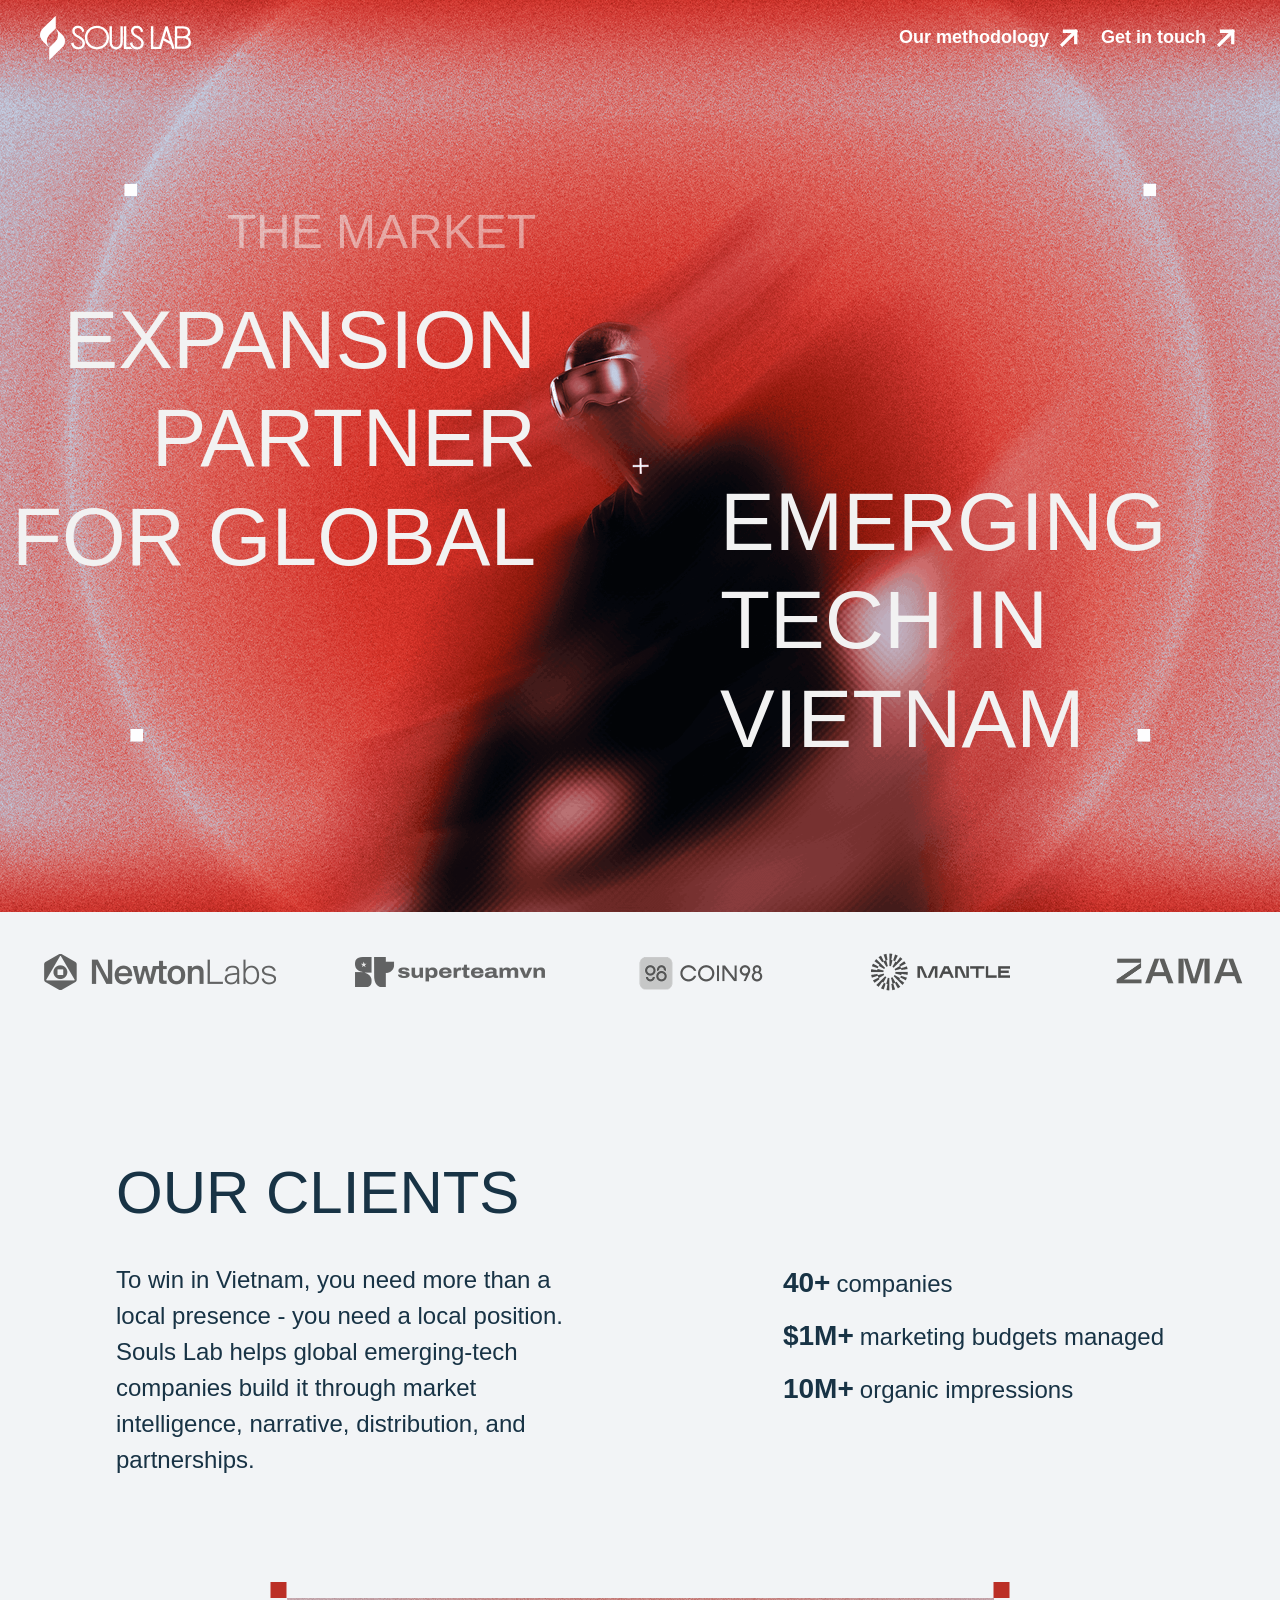
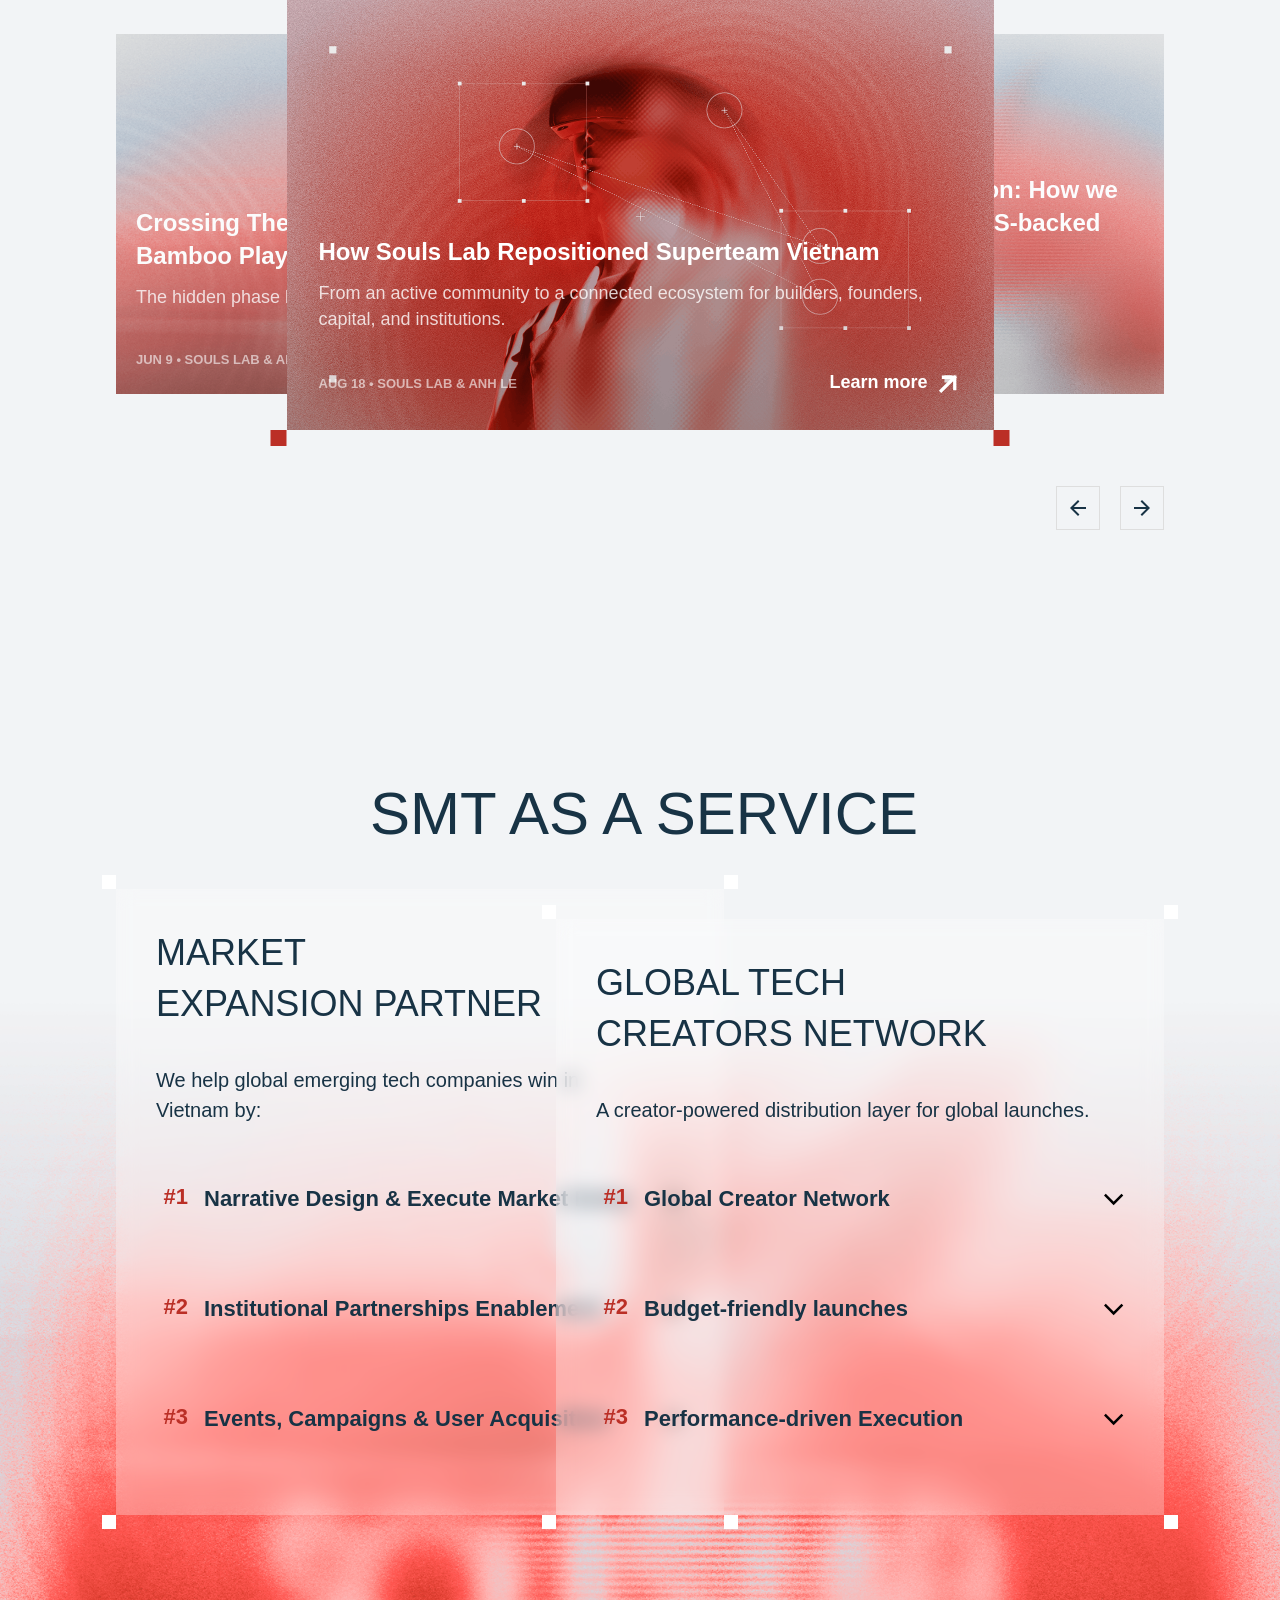
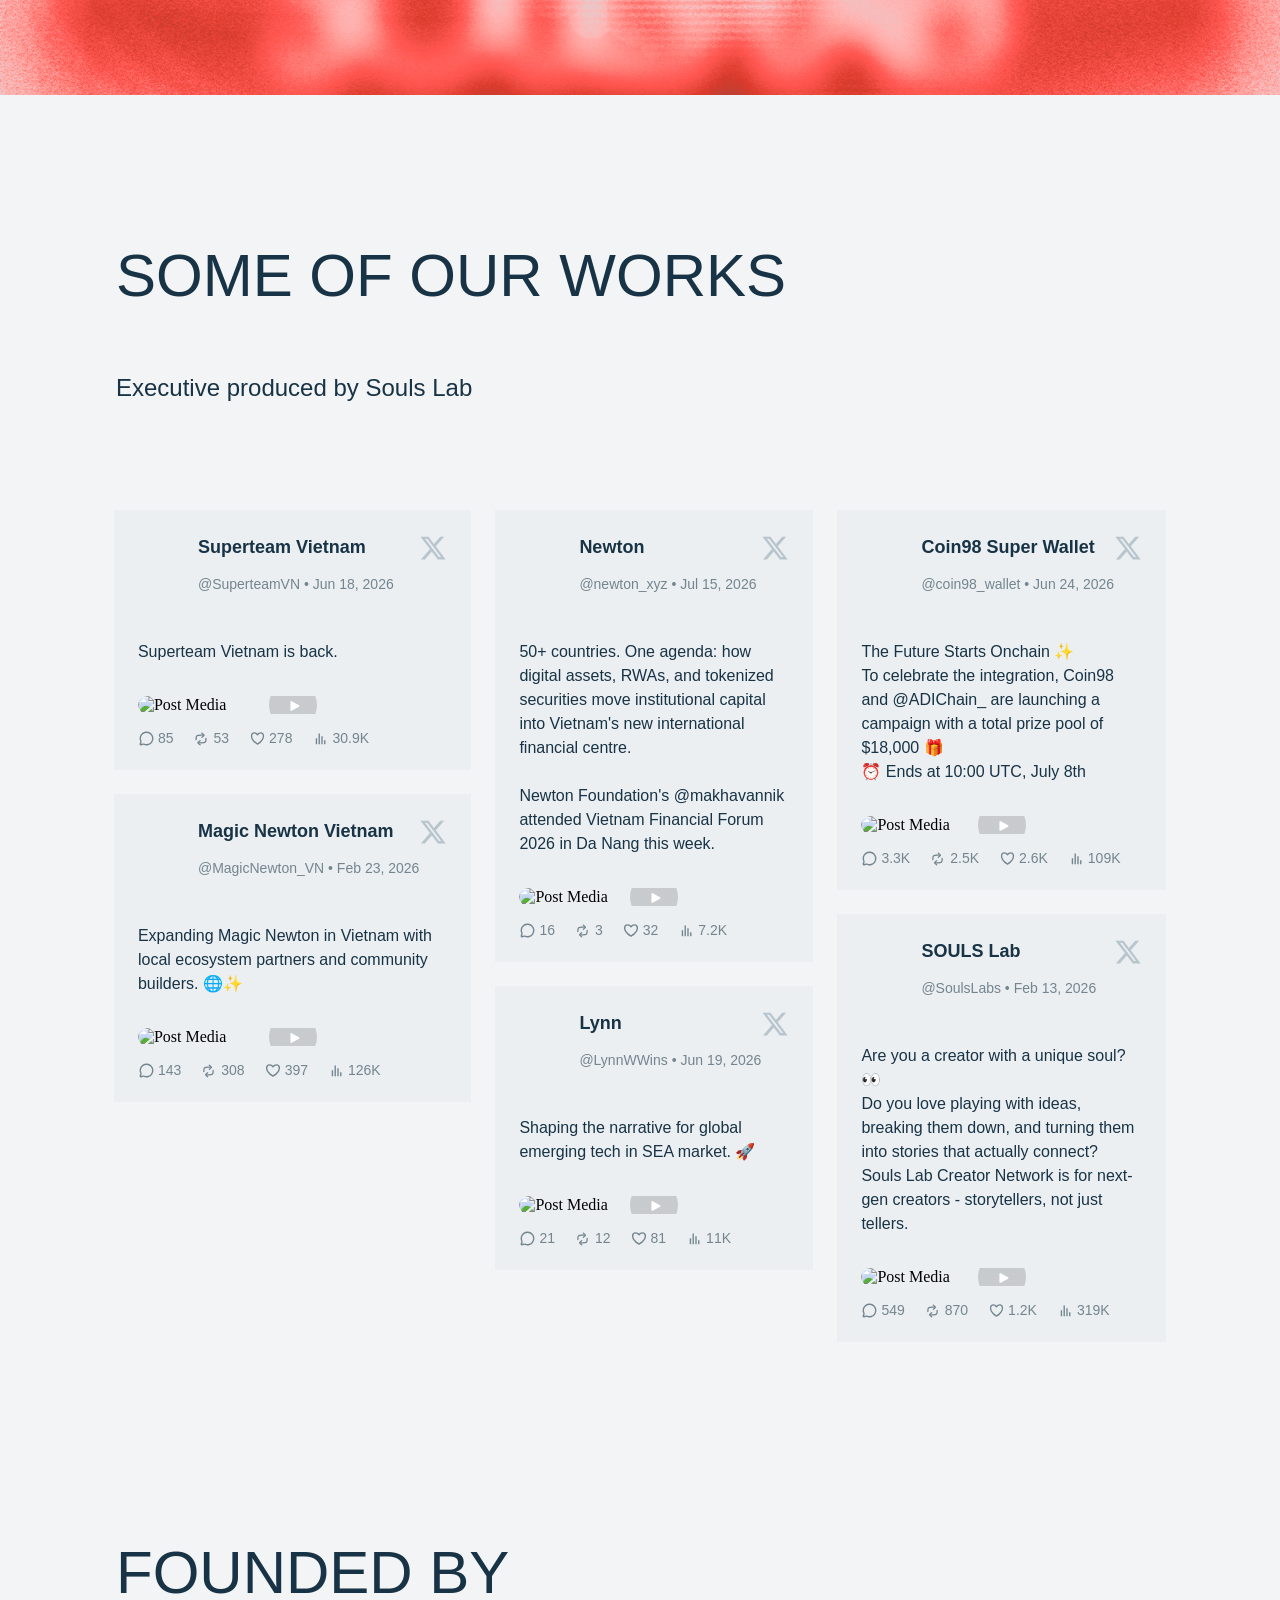
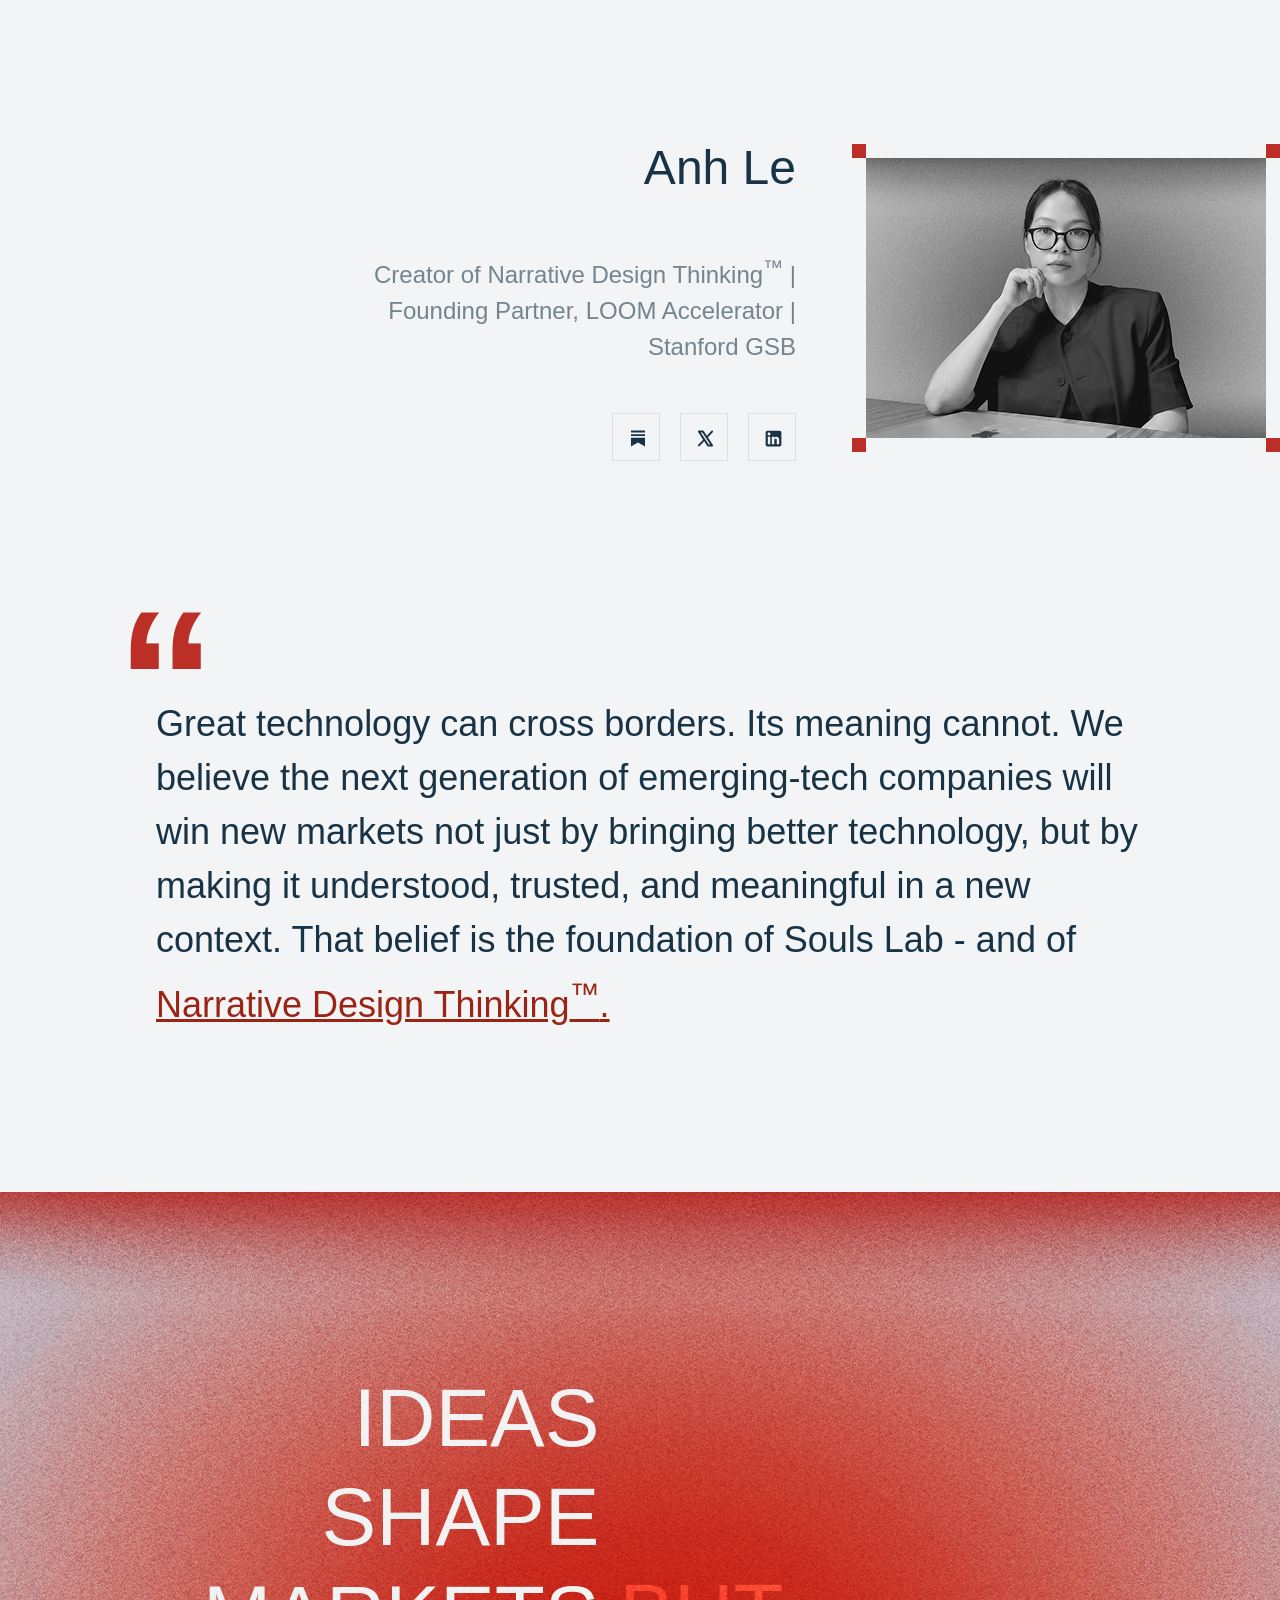
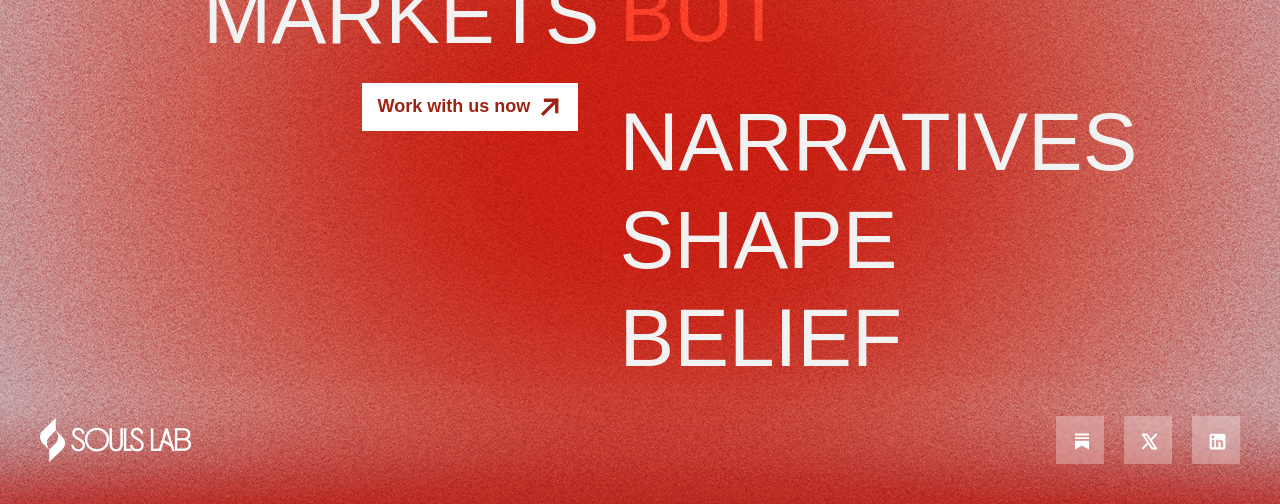
==== index.html @ 7cd39d12 "init" ====
<!DOCTYPE html>
<html>

<head>
    <meta name="viewport" content="width=device-width, initial-scale=1" />
    <meta charset="utf-8" />
    <title>Souls Lab</title>
    <link rel="stylesheet" href="globals-home.css">
    <link rel="stylesheet" href="styleguide-home.css">
    <link rel="stylesheet" href="style-home.css">
</head>

<body>
    <div class="home">
        <div class="div">
            <div class="container">
                <div class="group">
                    <div class="frame">
                        <div class="the-market">THE MARKET</div>
                        <div class="expansion-partner">EXPANSION PARTNER<br />FOR GLOBAL</div>
                    </div>
                    <div class="emerging-tech-in">EMERGING TECH IN VIETNAM</div>
                </div>
            </div>
            <div class="container-margin">
                <div class="container-wrapper">
                    <div class="container-2">
                        <div class="image-wrapper"><img class="image" src="img/image-2-3.png" /></div>
                        <div class="img-wrapper"><img class="img" src="img/image-5.png" /></div>
                        <div class="container-3"><img class="image-2" src="img/image-4.png" /></div>
                        <div class="container-3"><img class="image-3" src="img/image-3.png" /></div>
                        <div class="container-4"><img class="image-4" src="img/image-2-2.png" /></div>
                        <div class="container-5"><img class="image-4" src="img/image-2.png" /></div>
                        <!-- Duplicated set for continuous loop animation -->
                        <div class="image-wrapper"><img class="image" src="img/image-2-3.png" /></div>
                        <div class="img-wrapper"><img class="img" src="img/image-5.png" /></div>
                        <div class="container-3"><img class="image-2" src="img/image-4.png" /></div>
                        <div class="container-3"><img class="image-3" src="img/image-3.png" /></div>
                        <div class="container-4"><img class="image-4" src="img/image-2-2.png" /></div>
                        <div class="container-5"><img class="image-4" src="img/image-2.png" /></div>
                    </div>
                </div>
            </div>
            <div class="social-proof">
                <div class="frame-2">
                    <div class="frame-3">
                        <div class="quick-returns-don-t">OUR CLIENTS</div>
                    </div>
                    <div class="frame-4">
                        <p class="text-wrapper">To win in Vietnam, you need more than a local presence - you need a
                            local position. Souls Lab helps global emerging-tech companies build it through market
                            intelligence, narrative, distribution, and partnerships.</p>
                        <div class="frame-5">
                            <div class="frame-6">
                                <div class="quick-returns-don-t-2">40+ </div>
                                <div class="quick-returns-don-t-3"> companies</div>
                            </div>
                            <div class="frame-6">
                                <div class="quick-returns-don-t-2">$1M+ </div>
                                <div class="quick-returns-don-t-3"> marketing budgets managed</div>
                            </div>
                            <div class="frame-6">
                                <div class="quick-returns-don-t-2">10M+ </div>
                                <div class="quick-returns-don-t-3"> organic impressions</div>
                            </div>
                        </div>
                    </div>
                </div>
                <div class="carosel">
                    <!-- Fixed Center Frame with 4 Red Corners (739px x 464px) -->
                    <div class="center-corners-frame">
                        <div class="group-2">
                            <div class="rectangle"></div>
                            <div class="rectangle-2"></div>
                            <div class="rectangle-3"></div>
                            <div class="rectangle-4"></div>
                        </div>
                    </div>

                    <!-- Card 0: Superteam -->
                    <div class="carousel-card card-pos-center" id="card-0"
                        style="background-image: url('img/our_client_1.png');">
                        <div class="card-inner-content">
                            <div class="frame-7">
                                <div class="div">
                                    <p class="card-title">How Souls Lab Repositioned Superteam Vietnam</p>
                                    <p class="card-subtitle">From an active community to a connected ecosystem for
                                        builders, founders, capital, and institutions.</p>
                                </div>
                                <div class="card-bottom-row">
                                    <p class="card-meta">AUG 18 • SOULS LAB &amp; ANH LE</p>
                                    <a href="https://soulslabs.substack.com/p/building-southeast-asias-most-credible"
                                        target="_blank" rel="noopener noreferrer" class="button card-button">
                                        <div class="button-2">Learn more</div>
                                        <img class="arrow-share" src="img/arrow-share-2.svg" />
                                    </a>
                                </div>
                            </div>
                        </div>
                    </div>

                    <!-- Card 1: Narrative Design Thinking -->
                    <div class="carousel-card card-pos-right" id="card-1"
                        style="background-image: url('img/our_client_2.png');">
                        <div class="card-inner-content">
                            <div class="frame-7">
                                <div class="div">
                                    <p class="card-title">Narrative Design Thinking in action: How we built 11K APAC
                                        conviction for a US-backed Web3 protocol</p>
                                    <p class="card-subtitle">This is a case study about how we did that.</p>
                                </div>
                                <div class="card-bottom-row">
                                    <p class="card-meta">ARL 20 • SOULS LAB</p>
                                    <a href="https://soulslabs.substack.com/p/how-we-built-an-11000-member-community"
                                        target="_blank" rel="noopener noreferrer" class="button card-button">
                                        <div class="button-2">Learn more</div>
                                        <img class="arrow-share" src="img/arrow-share-2.svg" />
                                    </a>
                                </div>
                            </div>
                        </div>
                    </div>

                    <!-- Card 2: Bamboo Playbook -->
                    <div class="carousel-card card-pos-left" id="card-2"
                        style="background-image: url('img/our_client_3.png');">
                        <div class="card-inner-content">
                            <div class="frame-7">
                                <div class="div">
                                    <p class="card-title">Crossing The Chasm in Vietnam's Web3: The Bamboo Playbook</p>
                                    <p class="card-subtitle">The hidden phase before Vietnam’s Web3 market becomes
                                        visible</p>
                                </div>
                                <div class="card-bottom-row">
                                    <p class="card-meta">JUN 9 • SOULS LAB &amp; ANH LE</p>
                                    <a href="https://soulslabs.substack.com/p/the-bamboo-playbook" target="_blank"
                                        rel="noopener noreferrer" class="button card-button">
                                        <div class="button-2">Learn more</div>
                                        <img class="arrow-share" src="img/arrow-share-2.svg" />
                                    </a>
                                </div>
                            </div>
                        </div>
                    </div>

                    <!-- Card 3: Souls Creators Network: Startup Distribution in a Bear Market -->
                    <div class="carousel-card" id="card-3" style="background-image: url('img/our_client_4.png');">
                        <div class="card-inner-content">
                            <div class="frame-7">
                                <div class="div">
                                    <p class="card-title">Souls Creators Network: Startup Distribution in a Bear Market
                                    </p>
                                    <p class="card-subtitle">An on-demand distribution infrastructure for Web3 launches.
                                    </p>
                                </div>
                                <div class="card-bottom-row">
                                    <p class="card-meta">JUL 17 • SOULS LAB</p>
                                    <a href="https://soulslabs.substack.com/p/startup-build-in-bear-market-this"
                                        target="_blank" rel="noopener noreferrer" class="button card-button">
                                        <div class="button-2">Learn more</div>
                                        <img class="arrow-share" src="img/arrow-share-2.svg" />
                                    </a>
                                </div>
                            </div>
                        </div>
                    </div>

                    <div class="frame-8">
                        <div class="frame-9" id="carousel-prev"><img class="img-2" src="img/arrow-back.svg" /></div>
                        <div class="frame-9" id="carousel-next"><img class="img-2" src="img/arrow-forward.svg" /></div>
                    </div>
                </div>
            </div>
            <div class="NDT-section"><img class="group-3" src="img/group.png" />
                <div class="frame-10">
                    <div class="quick-returns-don-t">SMT AS A SERVICE</div>
                </div>
                <div class="frame-11">
                    <div class="frame-3">
                        <div class="frame-12">
                            <div class="quick-returns-don-t-4">MARKET <br />EXPANSION PARTNER</div>
                            <p class="quick-returns-don-t-5">We help global emerging tech companies win in <br />Vietnam
                                by:</p>
                        </div>
                    </div>
                    <div class="frame-13">
                        <div class="quick-returns-don-t-6">#1</div>
                        <div class="frame-14">
                            <p class="quick-returns-don-t-7">Narrative Design &amp; Execute Market Entry</p>
                            <p class="quick-returns-don-t-8">Design narrative-market-fit and end-to-end execution</p>
                        </div>
                        <div class="ic-chevron-down-wrapper"><img class="ic-chevron-down"
                                src="img/ic-chevron-down.svg" /></div>
                    </div>
                    <div class="frame-13">
                        <div class="quick-returns-don-t-6">#2</div>
                        <div class="frame-14">
                            <p class="quick-returns-don-t-7">Institutional Partnerships Enablement</p>
                            <p class="quick-returns-don-t-8">Facilitate and connect high-value introductions</p>
                        </div>
                        <div class="ic-chevron-down-wrapper"><img class="ic-chevron-down"
                                src="img/ic-chevron-down.svg" /></div>
                    </div>
                    <div class="frame-13">
                        <div class="quick-returns-don-t-6">#3</div>
                        <div class="frame-14">
                            <p class="quick-returns-don-t-7">Events, Campaigns &amp; User Acquisition</p>
                            <p class="quick-returns-don-t-8">Create market moments that drive attention, adoption, and
                                growth.</p>
                        </div>
                        <div class="ic-chevron-down-wrapper"><img class="ic-chevron-down"
                                src="img/ic-chevron-down.svg" /></div>
                    </div>
                    <div class="rectangle-5"></div>
                    <div class="rectangle-6"></div>
                    <div class="rectangle-7"></div>
                    <div class="rectangle-8"></div>
                </div>
                <div class="frame-15">
                    <div class="frame-3">
                        <div class="frame-12">
                            <div class="quick-returns-don-t-4">GLOBAL TECH <br />CREATORS NETWORK</div>
                            <p class="quick-returns-don-t-5">A creator-powered distribution layer for global launches.
                            </p>
                        </div>
                    </div>
                    <div class="frame-13">
                        <div class="quick-returns-don-t-6">#1</div>
                        <div class="frame-14">
                            <p class="quick-returns-don-t-7">Global Creator Network</p>
                            <p class="quick-returns-don-t-8">Activate a trusted network of creators across key emerging
                                markets</p>
                        </div>
                        <div class="ic-chevron-down-wrapper"><img class="ic-chevron-down"
                                src="img/ic-chevron-down.svg" /></div>
                    </div>
                    <div class="frame-13">
                        <div class="quick-returns-don-t-6">#2</div>
                        <div class="frame-14">
                            <p class="quick-returns-don-t-7">Budget-friendly launches</p>
                            <p class="quick-returns-don-t-8">Reach the right audiences without five-figure KOL budgets.
                            </p>
                        </div>
                        <div class="ic-chevron-down-wrapper"><img class="ic-chevron-down"
                                src="img/ic-chevron-down.svg" /></div>
                    </div>
                    <div class="frame-13">
                        <div class="quick-returns-don-t-6">#3</div>
                        <div class="frame-14">
                            <p class="quick-returns-don-t-7">Performance-driven Execution</p>
                            <p class="quick-returns-don-t-8">Track what works and optimize every launch for measurable
                                impact.</p>
                        </div>
                        <div class="ic-chevron-down-wrapper"><img class="ic-chevron-down"
                                src="img/ic-chevron-down.svg" /></div>
                    </div>
                    <div class="rectangle-5"></div>
                    <div class="rectangle-6"></div>
                    <div class="rectangle-7"></div>
                    <div class="rectangle-8"></div>
                </div>
            </div>
            <div class="social-proof-2">
                <div class="frame-16">
                    <div class="frame-3">
                        <div class="quick-returns-don-t">SOME OF OUR WORKS</div>
                    </div>
                    <p class="quick-returns-don-t-3">Executive produced by Souls Lab</p>
                </div>
                <div class="frame-wrapper">
                    <div class="frame-17">
                        <!-- Column 1 -->
                        <div class="x-card-col">
                            <div class="x-post-card" data-x-user="superteamvn" data-x-id="2067528756642857180"
                                style="cursor: pointer;">
                                <span class="corner-mark corner-tl"></span>
                                <span class="corner-mark corner-tr"></span>
                                <span class="corner-mark corner-br"></span>
                                <span class="corner-mark corner-bl"></span>
                                <a href="https://x.com/superteamvn/status/2067528756642857180?s=46" target="_blank"
                                    rel="noopener" style="position: absolute; inset: 0; z-index: 10;"></a>
                                <div class="header-row">
                                    <div class="profile-group">
                                        <div class="avatar-frame"
                                            style="background-image: url('https://pbs.twimg.com/profile_images/2099661329925832704/bdeSl8qw_400x400.jpg'); background-size: cover; background-position: center;">
                                        </div>
                                        <div class="container-9">
                                            <div class="souls-lab">Superteam Vietnam</div>
                                            <p class="soulslab-jun">@SuperteamVN • Jun 18, 2026</p>
                                        </div>
                                    </div>
                                    <div class="brands-x-twitter"><img class="vector" src="img/vector-39.svg" /></div>
                                </div>
                                <p class="souls-lab-didn-t">Superteam Vietnam is back.</p>
                                <div class="media-preview">
                                    <img class="media-img" src="https://pbs.twimg.com/media/HLFRxqCasAAehsP.jpg"
                                        alt="Post Media" />
                                    <div class="play-overlay">
                                        <div class="div-2">
                                            <img class="vector-2 play-icon" src="img/vector-47.svg" />
                                            <img class="vector-2 hover-icon" src="img/arrow-up-right.svg" />
                                        </div>
                                    </div>
                                </div>
                                <div class="metrics-bar">
                                    <div class="div-3">
                                        <div class="div-2"><img class="vector-3" src="img/vector-40.svg" /></div>
                                        <div class="element count-replies">85</div>
                                    </div>
                                    <div class="div-3">
                                        <div class="div-2"><img class="vector-4" src="img/vector-32.svg" /></div>
                                        <div class="element count-retweets">53</div>
                                    </div>
                                    <div class="div-3">
                                        <div class="div-2"><img class="vector-6" src="img/vector-4.svg" /></div>
                                        <div class="element count-likes">278</div>
                                    </div>
                                    <div class="div-3">
                                        <div class="div-2"><img class="vector-7" src="img/vector-44.svg" /></div>
                                        <div class="element count-views">30.9K</div>
                                    </div>
                                </div>
                            </div>
                            <div class="x-post-card-4" data-x-user="magicnewton_vn" data-x-id="2025984527559233908"
                                style="cursor: pointer;">
                                <span class="corner-mark corner-tl"></span>
                                <span class="corner-mark corner-tr"></span>
                                <span class="corner-mark corner-br"></span>
                                <span class="corner-mark corner-bl"></span>
                                <a href="https://x.com/magicnewton_vn/status/2025984527559233908?s=46" target="_blank"
                                    rel="noopener" style="position: absolute; inset: 0; z-index: 10;"></a>
                                <div class="header-row">
                                    <div class="profile-group">
                                        <div class="avatar-frame-4"
                                            style="background-image: url('https://pbs.twimg.com/profile_images/1984814567554498562/QipBYAfx_400x400.jpg'); background-size: cover; background-position: center;">
                                        </div>
                                        <div class="container-9">
                                            <div class="souls-lab">Magic Newton Vietnam</div>
                                            <p class="soulslab-jun">@MagicNewton_VN • Feb 23, 2026</p>
                                        </div>
                                    </div>
                                    <div class="brands-x-twitter"><img class="vector" src="img/vector-39.svg" /></div>
                                </div>
                                <p class="souls-lab-didn-t">Expanding Magic Newton in Vietnam with local ecosystem
                                    partners
                                    and community builders. 🌐✨</p>
                                <div class="media-preview-3">
                                    <img class="media-img" src="https://pbs.twimg.com/media/HB26leAbIAEB9qu.jpg"
                                        alt="Post Media" />
                                    <div class="play-overlay">
                                        <div class="div-2">
                                            <img class="vector-2 play-icon" src="img/vector-47.svg" />
                                            <img class="vector-2 hover-icon" src="img/arrow-up-right.svg" />
                                        </div>
                                    </div>
                                </div>
                                <div class="metrics-bar">
                                    <div class="div-3">
                                        <div class="div-2"><img class="vector-3" src="img/vector-40.svg" /></div>
                                        <div class="element count-replies">143</div>
                                    </div>
                                    <div class="div-3">
                                        <div class="div-2"><img class="vector-4" src="img/vector-32.svg" /></div>
                                        <div class="element count-retweets">308</div>
                                    </div>
                                    <div class="div-3">
                                        <div class="div-2"><img class="vector-6" src="img/vector-4.svg" /></div>
                                        <div class="element count-likes">397</div>
                                    </div>
                                    <div class="div-3">
                                        <div class="div-2"><img class="vector-7" src="img/vector-44.svg" /></div>
                                        <div class="element count-views">126K</div>
                                    </div>
                                </div>
                            </div>
                        </div>

                        <!-- Column 2 -->
                        <div class="x-card-col">
                            <div class="x-post-card-3" data-x-user="newton_xyz" data-x-id="2077420375042875504"
                                style="cursor: pointer;">
                                <span class="corner-mark corner-tl"></span>
                                <span class="corner-mark corner-tr"></span>
                                <span class="corner-mark corner-br"></span>
                                <span class="corner-mark corner-bl"></span>
                                <a href="https://x.com/newton_xyz/status/2077420375042875504" target="_blank"
                                    rel="noopener" style="position: absolute; inset: 0; z-index: 10;"></a>
                                <div class="header-row">
                                    <div class="profile-group">
                                        <div class="avatar-frame-3"
                                            style="background-image: url('https://pbs.twimg.com/profile_images/2081717670387527680/hZwH1yVf_400x400.jpg'); background-size: cover; background-position: center;">
                                        </div>
                                        <div class="container-9">
                                            <div class="souls-lab">Newton</div>
                                            <p class="soulslab-jun">@newton_xyz • Jul 15, 2026</p>
                                        </div>
                                    </div>
                                    <div class="brands-x-twitter"><img class="vector" src="img/vector-39.svg" /></div>
                                </div>
                                <p class="souls-lab-didn-t">50+ countries. One agenda: how digital assets, RWAs, and
                                    tokenized securities move institutional capital into Vietnam's new international
                                    financial centre.<br /><br />Newton Foundation's @makhavannik attended Vietnam
                                    Financial
                                    Forum 2026 in Da Nang this week.</p>
                                <div class="media-preview-3">
                                    <img class="media-img" src="https://pbs.twimg.com/media/HNR6qKMW4AAOSsz.jpg"
                                        alt="Post Media" />
                                    <div class="play-overlay">
                                        <div class="div-2">
                                            <img class="vector-2 play-icon" src="img/vector-47.svg" />
                                            <img class="vector-2 hover-icon" src="img/arrow-up-right.svg" />
                                        </div>
                                    </div>
                                </div>
                                <div class="metrics-bar">
                                    <div class="div-3">
                                        <div class="div-2"><img class="vector-3" src="img/vector-40.svg" /></div>
                                        <div class="element count-replies">16</div>
                                    </div>
                                    <div class="div-3">
                                        <div class="div-2"><img class="vector-4" src="img/vector-32.svg" /></div>
                                        <div class="element count-retweets">3</div>
                                    </div>
                                    <div class="div-3">
                                        <div class="div-2"><img class="vector-6" src="img/vector-4.svg" /></div>
                                        <div class="element count-likes">32</div>
                                    </div>
                                    <div class="div-3">
                                        <div class="div-2"><img class="vector-7" src="img/vector-44.svg" /></div>
                                        <div class="element count-views">7.2K</div>
                                    </div>
                                </div>
                            </div>
                            <div class="x-post-card-2" data-x-user="lynnwwins" data-x-id="2067959617397850121"
                                style="cursor: pointer;">
                                <span class="corner-mark corner-tl"></span>
                                <span class="corner-mark corner-tr"></span>
                                <span class="corner-mark corner-br"></span>
                                <span class="corner-mark corner-bl"></span>
                                <a href="https://x.com/lynnwwins/status/2067959617397850121?s=46" target="_blank"
                                    rel="noopener" style="position: absolute; inset: 0; z-index: 10;"></a>
                                <div class="header-row">
                                    <div class="profile-group">
                                        <div class="avatar-frame-2"
                                            style="background-image: url('https://pbs.twimg.com/profile_images/2100129458544087040/2NVL6Ys4_400x400.jpg'); background-size: cover; background-position: center;">
                                        </div>
                                        <div class="container-9">
                                            <div class="souls-lab">Lynn</div>
                                            <p class="soulslab-jun">@LynnWWins • Jun 19, 2026</p>
                                        </div>
                                    </div>
                                    <div class="brands-x-twitter"><img class="vector" src="img/vector-39.svg" /></div>
                                </div>
                                <p class="souls-lab-didn-t">Shaping the narrative for global emerging tech in SEA
                                    market. 🚀
                                </p>
                                <div class="media-preview-2">
                                    <img class="media-img" src="https://pbs.twimg.com/media/HLK66_qbwAAd1_J.jpg"
                                        alt="Post Media" />
                                    <div class="play-overlay">
                                        <div class="div-2">
                                            <img class="vector-2 play-icon" src="img/vector-47.svg" />
                                            <img class="vector-2 hover-icon" src="img/arrow-up-right.svg" />
                                        </div>
                                    </div>
                                </div>
                                <div class="metrics-bar">
                                    <div class="div-3">
                                        <div class="div-2"><img class="vector-3" src="img/vector-40.svg" /></div>
                                        <div class="element count-replies">21</div>
                                    </div>
                                    <div class="div-3">
                                        <div class="div-2"><img class="vector-4" src="img/vector-32.svg" /></div>
                                        <div class="element count-retweets">12</div>
                                    </div>
                                    <div class="div-3">
                                        <div class="div-2"><img class="vector-6" src="img/vector-4.svg" /></div>
                                        <div class="element count-likes">81</div>
                                    </div>
                                    <div class="div-3">
                                        <div class="div-2"><img class="vector-7" src="img/vector-44.svg" /></div>
                                        <div class="element count-views">11K</div>
                                    </div>
                                </div>
                            </div>
                        </div>

                        <!-- Column 3 -->
                        <div class="x-card-col">
                            <div class="x-post-card-5" data-x-user="coin98_wallet" data-x-id="2069722396127641900"
                                style="cursor: pointer;">
                                <span class="corner-mark corner-tl"></span>
                                <span class="corner-mark corner-tr"></span>
                                <span class="corner-mark corner-br"></span>
                                <span class="corner-mark corner-bl"></span>
                                <a href="https://x.com/coin98_wallet/status/2069722396127641900?s=46" target="_blank"
                                    rel="noopener" style="position: absolute; inset: 0; z-index: 10;"></a>
                                <div class="header-row">
                                    <div class="profile-group">
                                        <div class="avatar-frame-5"
                                            style="background-image: url('https://pbs.twimg.com/profile_images/2085315434866466816/HeEG9FOc_400x400.jpg'); background-size: cover; background-position: center;">
                                        </div>
                                        <div class="container-9">
                                            <div class="souls-lab">Coin98 Super Wallet</div>
                                            <p class="soulslab-jun">@coin98_wallet • Jun 24, 2026</p>
                                        </div>
                                    </div>
                                    <div class="brands-x-twitter"><img class="vector" src="img/vector-39.svg" /></div>
                                </div>
                                <p class="souls-lab-didn-t">The Future Starts Onchain ✨<br />To celebrate the
                                    integration,
                                    Coin98 and @ADIChain_ are launching a campaign with a total prize pool of $18,000
                                    🎁<br />⏰ Ends at 10:00 UTC, July 8th</p>
                                <div class="media-preview-4">
                                    <img class="media-img" src="https://pbs.twimg.com/media/HLkga_AawAAjOae.jpg"
                                        alt="Post Media" />
                                    <div class="play-overlay">
                                        <div class="div-2">
                                            <img class="vector-2 play-icon" src="img/vector-47.svg" />
                                            <img class="vector-2 hover-icon" src="img/arrow-up-right.svg" />
                                        </div>
                                    </div>
                                </div>
                                <div class="metrics-bar">
                                    <div class="div-3">
                                        <div class="div-2"><img class="vector-3" src="img/vector-40.svg" /></div>
                                        <div class="element count-replies">3.3K</div>
                                    </div>
                                    <div class="div-3">
                                        <div class="div-2"><img class="vector-4" src="img/vector-32.svg" /></div>
                                        <div class="element count-retweets">2.5K</div>
                                    </div>
                                    <div class="div-3">
                                        <div class="div-2"><img class="vector-6" src="img/vector-4.svg" /></div>
                                        <div class="element count-likes">2.6K</div>
                                    </div>
                                    <div class="div-3">
                                        <div class="div-2"><img class="vector-7" src="img/vector-44.svg" /></div>
                                        <div class="element count-views">109K</div>
                                    </div>
                                </div>
                            </div>
                            <div class="x-post-card-6" data-x-user="soulslabs" data-x-id="2022294693552517442"
                                style="cursor: pointer;">
                                <span class="corner-mark corner-tl"></span>
                                <span class="corner-mark corner-tr"></span>
                                <span class="corner-mark corner-br"></span>
                                <span class="corner-mark corner-bl"></span>
                                <a href="https://x.com/soulslabs/status/2022294693552517442?s=46" target="_blank"
                                    rel="noopener" style="position: absolute; inset: 0; z-index: 10;"></a>
                                <div class="header-row">
                                    <div class="profile-group">
                                        <div class="avatar-frame-6"
                                            style="background-image: url('https://pbs.twimg.com/profile_images/2079162661733097472/HX6VFKKn_400x400.jpg'); background-size: cover; background-position: center;">
                                        </div>
                                        <div class="container-9">
                                            <div class="souls-lab">SOULS Lab</div>
                                            <p class="soulslab-jun">@SoulsLabs • Feb 13, 2026</p>
                                        </div>
                                    </div>
                                    <div class="brands-x-twitter"><img class="vector" src="img/vector-39.svg" /></div>
                                </div>
                                <p class="souls-lab-didn-t">Are you a creator with a unique soul? 👀<br />Do you love
                                    playing with ideas, breaking them down, and turning them into stories that actually
                                    connect?<br />Souls Lab Creator Network is for next-gen creators - storytellers, not
                                    just tellers.</p>
                                <div class="media-preview-3">
                                    <img class="media-img" src="https://pbs.twimg.com/media/HBBdD2ia4AAbGU9.jpg"
                                        alt="Post Media" />
                                    <div class="play-overlay">
                                        <div class="div-2">
                                            <img class="vector-2 play-icon" src="img/vector-47.svg" />
                                            <img class="vector-2 hover-icon" src="img/arrow-up-right.svg" />
                                        </div>
                                    </div>
                                </div>
                                <div class="metrics-bar">
                                    <div class="div-3">
                                        <div class="div-2"><img class="vector-3" src="img/vector-40.svg" /></div>
                                        <div class="element count-replies">549</div>
                                    </div>
                                    <div class="div-3">
                                        <div class="div-2"><img class="vector-4" src="img/vector-32.svg" /></div>
                                        <div class="element count-retweets">870</div>
                                    </div>
                                    <div class="div-3">
                                        <div class="div-2"><img class="vector-6" src="img/vector-4.svg" /></div>
                                        <div class="element count-likes">1.2K</div>
                                    </div>
                                    <div class="div-3">
                                        <div class="div-2"><img class="vector-7" src="img/vector-44.svg" /></div>
                                        <div class="element count-views">319K</div>
                                    </div>
                                </div>
                            </div>
                        </div>
                    </div>
                </div>
            </div>
            <div class="testimonial">
                <div class="quick-returns-don-t-wrapper">
                    <div class="quick-returns-don-t-9">FOUNDED BY</div>
                </div>
                <div class="frame-18">
                    <div class="frame-19">
                        <div class="div-wrapper">
                            <div class="quick-returns-don-t-10">Anh Le</div>
                        </div>
                        <p class="quick-returns-don-t-11"> Creator of Narrative Design Thinking<sup>™</sup> | Founding
                            Partner, LOOM Accelerator | Stanford GSB</p>
                        <div class="frame-20">
                            <a href="https://anhlendt.substack.com/" target="_blank" rel="noopener noreferrer"
                                class="button-3">
                                <div class="vector-wrapper"><img class="vector-10" src="img/vector-2.svg"
                                        alt="Substack" /></div>
                            </a>
                            <a href="https://x.com/AnhLeNDT" target="_blank" rel="noopener noreferrer" class="button-3">
                                <div class="vector-wrapper"><img class="vector-11" src="img/vector-3.svg" alt="X" />
                                </div>
                            </a>
                            <a href="https://www.linkedin.com/in/anh-le-1312future/" target="_blank"
                                rel="noopener noreferrer" class="button-3">
                                <div class="vector-wrapper"><img class="vector-12" src="img/vector.svg"
                                        alt="LinkedIn" /></div>
                            </a>
                        </div>
                    </div>
                    <div class="frame-21">
                        <div class="group-5">
                            <div class="rectangle-9"></div>
                            <div class="rectangle-10"></div>
                            <div class="rectangle-11"></div>
                            <div class="rectangle-12"></div>
                            <img class="mask" src="img/mask.png" />
                        </div>
                    </div>
                </div>
                <div class="group-6">
                    <div class="text-wrapper-6">“</div>
                    <p class="text-wrapper-7">Great technology can cross borders. Its meaning cannot. We believe the
                        next generation of emerging-tech companies will win new markets not just by bringing better
                        technology, but by making it understood, trusted, and meaningful in a new context. That belief
                        is the foundation of Souls Lab - and of <a href="./ndt.html" class="link-inline"><span
                                class="text-wrapper-8">Narrative Design Thinking<sup>™</sup>.</span></a></p>
                </div>
            </div>
            <div class="CTA-section">
                <footer class="footer">
                    <div class="container-10">
                        <div class="asset"><img class="layer" src="img/layer-1.png" />
                        </div>
                        <div class="frame-20">
                            <a href="https://anhlendt.substack.com/" target="_blank" rel="noopener noreferrer"
                                class="button-4">
                                <div class="vector-wrapper"><img class="vector-10" src="img/vector-22.svg"
                                        alt="Substack" /></div>
                            </a>
                            <a href="https://x.com/AnhLeNDT" target="_blank" rel="noopener noreferrer" class="button-4">
                                <div class="vector-wrapper"><img class="vector-14" src="img/vector-13.svg" alt="X" />
                                </div>
                            </a>
                            <a href="https://www.linkedin.com/in/anh-le-1312future/" target="_blank"
                                rel="noopener noreferrer" class="button-4">
                                <div class="vector-wrapper"><img class="vector-12" src="img/vector-8.svg"
                                        alt="LinkedIn" /></div>
                            </a>
                        </div>
                    </div>
                </footer>
                <div class="group-7">
                    <div class="ideas-shape-markets">IDEAS SHAPE MARKETS</div>
                    <div class="frame-22">
                        <div class="but">BUT</div>
                        <div class="narratives-shape">NARRATIVES SHAPE BELIEF</div>
                    </div>
                    <a href="mailto:contact@soulslab.co" class="button-5">
                        <div class="button-6">Work with us now</div>
                        <img class="arrow-share" src="img/arrow-share.svg" />
                    </a>
                </div>
            </div>
            <div class="navigation"><img class="asset-2" src="img/asset-13-2.svg" />
                <div class="frame-23"><a href="./ndt.html" class="button">
                        <div class="button-2">Our methodology</div>
                        <img class="arrow-share" src="img/arrow-share-2.svg" />
                    </a>
                    <a href="mailto:contact@soulslab.co" class="button">
                        <div class="button-2">Get in touch</div>
                        <img class="arrow-share" src="img/arrow-share-2.svg" />
                    </a>
                </div>
            </div>
        </div>
    </div>
    <script>
        document.addEventListener('DOMContentLoaded', function () {
            const cards = [
                document.getElementById('card-0'),
                document.getElementById('card-1'),
                document.getElementById('card-3'),
                document.getElementById('card-2')
            ];
            const centerFrame = document.querySelector('.center-corners-frame');
            let centerIndex = 0;
            let animTimeout = null;

            function updateCarousel(isInitial) {
                const total = cards.length;
                const leftIndex = (centerIndex - 1 + total) % total;
                const rightIndex = (centerIndex + 1) % total;

                if (!isInitial && centerFrame) {
                    centerFrame.classList.add('animating');
                    if (animTimeout) clearTimeout(animTimeout);
                    animTimeout = setTimeout(function () {
                        centerFrame.classList.remove('animating');
                    }, 380);
                }

                cards.forEach((card, idx) => {
                    if (!card) return;
                    card.classList.remove('card-pos-left', 'card-pos-center', 'card-pos-right');
                    if (idx === centerIndex) {
                        card.classList.add('card-pos-center');
                    } else if (idx === leftIndex) {
                        card.classList.add('card-pos-left');
                    } else if (idx === rightIndex) {
                        card.classList.add('card-pos-right');
                    }
                });
            }

            const prevBtn = document.getElementById('carousel-prev');
            const nextBtn = document.getElementById('carousel-next');

            if (prevBtn) {
                prevBtn.addEventListener('click', function () {
                    centerIndex = (centerIndex - 1 + cards.length) % cards.length;
                    updateCarousel(false);
                });
            }

            if (nextBtn) {
                nextBtn.addEventListener('click', function () {
                    centerIndex = (centerIndex + 1) % cards.length;
                    updateCarousel(false);
                });
            }

            cards.forEach((card, idx) => {
                if (!card) return;
                card.addEventListener('click', function () {
                    if (centerIndex !== idx) {
                        centerIndex = idx;
                        updateCarousel(false);
                    }
                });
            });

            updateCarousel(true);

            // Accordion toggle for frame-13 items
            const accordionItems = document.querySelectorAll('.frame-13');
            accordionItems.forEach(item => {
                item.addEventListener('click', function () {
                    this.classList.toggle('open');
                });
            });

            // Hero container background load trigger
            const heroContainer = document.querySelector('.home .container');
            if (heroContainer) {
                const heroBg = new Image();
                heroBg.src = 'img/demo4-web-1.png';
                const triggerFadeIn = () => {
                    heroContainer.classList.add('bg-loaded');
                };
                if (heroBg.complete) {
                    triggerFadeIn();
                } else {
                    heroBg.onload = triggerFadeIn;
                    heroBg.onerror = triggerFadeIn;
                }
            }

            // Auto-fetch live updated X metrics
            function formatMetricsCount(num) {
                if (num === undefined || num === null || isNaN(num)) return null;
                if (num >= 1000000) return (num / 1000000).toFixed(1).replace(/\.0$/, '') + 'M';
                if (num >= 1000) return (num / 1000).toFixed(1).replace(/\.0$/, '') + 'K';
                return num.toString();
            }

            document.querySelectorAll('[data-x-user][data-x-id]').forEach(card => {
                const user = card.getAttribute('data-x-user');
                const id = card.getAttribute('data-x-id');
                if (!user || !id) return;
                fetch(`https://api.vxtwitter.com/${user}/status/${id}`)
                    .then(res => res.json())
                    .then(data => {
                        if (!data) return;
                        const elReplies = card.querySelector('.count-replies');
                        const elRetweets = card.querySelector('.count-retweets');
                        const elLikes = card.querySelector('.count-likes');

                        const fmtReplies = formatMetricsCount(data.replies);
                        const fmtRetweets = formatMetricsCount(data.retweets);
                        const fmtLikes = formatMetricsCount(data.likes);

                        if (elReplies && fmtReplies !== null) elReplies.textContent = fmtReplies;
                        if (elRetweets && fmtRetweets !== null) elRetweets.textContent = fmtRetweets;
                        if (elLikes && fmtLikes !== null) elLikes.textContent = fmtLikes;

                        const mediaUrl = (data.mediaURLs && data.mediaURLs.length > 0) ? data.mediaURLs[0] : (data.article && data.article.image ? data.article.image : null);
                        if (mediaUrl) {
                            const mediaEl = card.querySelector('[class^="media-preview"]');
                            if (mediaEl) {
                                const imgEl = mediaEl.querySelector('.media-img');
                                if (imgEl) {
                                    imgEl.src = mediaUrl;
                                } else {
                                    mediaEl.style.backgroundImage = `url('${mediaUrl}')`;
                                    mediaEl.style.backgroundSize = 'cover';
                                    mediaEl.style.backgroundPosition = 'center';
                                }
                            }
                        }

                        if (data.user_profile_image_url) {
                            const avatarEl = card.querySelector('[class^="avatar-frame"]');
                            if (avatarEl) {
                                const avatarUrl = data.user_profile_image_url.replace('_normal', '_400x400');
                                avatarEl.style.backgroundImage = `url('${avatarUrl}')`;
                                avatarEl.style.backgroundSize = 'cover';
                                avatarEl.style.backgroundPosition = 'center';
                            }
                        }
                    })
                    .catch(err => console.log('X live fetch notice:', err));
            });
        });
    </script>
</body>

</html>
---- globals-home.css ----
@import url("https://cdnjs.cloudflare.com/ajax/libs/meyer-reset/2.0/reset.min.css");

* {
    -webkit-font-smoothing: antialiased;
    box-sizing: border-box;
}

html,
body {
    margin: 0px;
    width: 100%;
    min-height: 100%;
    overflow-x: hidden;
}

/* a blue color as a generic focus style */
button:focus-visible {
    outline: 2px solid #4a90e2 !important;
    outline: -webkit-focus-ring-color auto 5px !important;
}

a {
    text-decoration: none;
}

/* @FONTWARNING[{"type": "restricted", "family": "Dazzle Unicase-Light", "weight": "300", "style": "normal", "allowsCrossOrigin": false}] */

@font-face {
    font-family: "Dazzle Unicase";
    src: local("Dazzle Unicase");
}

/* @FONTWARNING[{"type": "restricted", "family": "IvyStyle Sans", "weight": "400", "style": "normal", "allowsCrossOrigin": false}] */

@font-face {
    font-family: "IvyStyle Sans";
    src: local("IvyStyle Sans");
}

/* @FONTWARNING[{"type": "restricted", "family": "IvyStyle Sans-Bold", "weight": "700", "style": "normal", "allowsCrossOrigin": false}] */

@font-face {
    font-family: "IvyStyle Sans-Bold";
    src: local("IvyStyle Sans-Bold");
}

/* @FONTWARNING[{"type": "restricted", "family": "Dazzle Unicase-Medium", "weight": "500", "style": "normal", "allowsCrossOrigin": false}] */

@font-face {
    font-family: "Dazzle Unicase-Medium";
    src: local("Dazzle Unicase-Medium");
}
---- styleguide-home.css ----
:root {
    --souls-lab-colors-text-text: var(--souls-lab-colors-color-deep-navy-500);
    --souls-lab-colors-text-text-white: var(--souls-lab-colors-color-white-100);
    --souls-lab-colors-text-text-subless: var(--souls-lab-colors-color-deep-navy-300);
    --souls-lab-colors-text-text-primary: var(--souls-lab-colors-color-brick-red-500);
    --souls-lab-colors-color-deep-navy-500: rgba(24, 51, 69, 1);
    --souls-lab-colors-color-white-100: rgba(255, 255, 255, 1);
    --souls-lab-colors-color-deep-navy-300: rgba(116, 133, 143, 1);
    --souls-lab-colors-color-brick-red-500: rgba(156, 36, 20, 1);
}
---- style-home.css ----
.home {
    display: flex;
    flex-direction: column;
    width: 100%;
    align-items: flex-start;
    position: relative;
    background-color: #f2f4f6;
}

.home .div {
    display: flex;
    flex-direction: column;
    align-items: flex-start;
    position: relative;
    align-self: stretch;
    width: 100%;
    flex: 0 0 auto;
}

.home .container {
    position: relative;
    align-self: stretch;
    width: 100%;
    height: 912px;
    background-image: url(./img/demo4-web-1.png);
    background-size: cover;
    background-position: 50% 50%;
}

@keyframes heroFadeIn {
    0% {
        opacity: 0;
        transform: translateY(20px);
    }

    100% {
        opacity: 1;
        transform: translateY(0);
    }
}

.home .group {
    position: relative;
    top: calc(50.00% - 251px);
    left: calc(50.00% - 640px);
    width: 1282px;
    height: 532px;
}

.home .frame {
    display: inline-flex;
    flex-direction: column;
    align-items: flex-end;
    gap: 32px;
    position: absolute;
    top: calc(50.00% - 266px);
    left: calc(50.00% - 641px);
    opacity: 0;
}

.home .container.bg-loaded .frame {
    animation: heroFadeIn 0.9s cubic-bezier(0.25, 1, 0.5, 1) 0.3s forwards;
}

.home .the-market {
    position: relative;
    align-self: stretch;
    margin-top: -1px;
    mix-blend-mode: overlay;
    opacity: 0.5;
    font-family: "Dazzle Unicase-Light", Helvetica;
    font-weight: 300;
    color: #f2f2f2;
    font-size: 48px;
    text-align: right;
    letter-spacing: 0;
    line-height: normal;
}

.home .expansion-partner {
    position: relative;
    width: 536px;
    font-family: "Dazzle Unicase-Light", Helvetica;
    font-weight: 300;
    color: #f2f2f2;
    font-size: 82px;
    text-align: right;
    letter-spacing: 0;
    line-height: 98.4px;
}

.home .emerging-tech-in {
    position: absolute;
    top: calc(50.00% + 2px);
    left: calc(50.00% + 79px);
    width: 560px;
    font-family: "Dazzle Unicase-Light", Helvetica;
    font-weight: 300;
    color: #f2f2f2;
    font-size: 82px;
    letter-spacing: 0;
    line-height: 98.4px;
    opacity: 0;
}

.home .container.bg-loaded .emerging-tech-in {
    animation: heroFadeIn 0.9s cubic-bezier(0.25, 1, 0.5, 1) 0.7s forwards;
}

.home .container-margin {
    display: flex;
    flex-direction: column;
    width: 100%;
    align-items: center;
    justify-content: center;
    gap: 24px;
    padding: 40px 0px;
    position: relative;
    flex: 0 0 auto;
}

.home .container-wrapper {
    display: flex;
    flex-direction: column;
    align-items: flex-start;
    position: relative;
    align-self: stretch;
    width: 100%;
    flex: 0 0 auto;
    opacity: 0.7;
    overflow: hidden;
}

.home .container-2 {
    display: flex;
    align-items: center;
    position: relative;
    width: max-content;
    flex: 0 0 auto;
    animation: marquee-container-2 20s linear infinite;
    will-change: transform;
}

.home .container-2:hover {
    animation-play-state: paused;
}

@keyframes marquee-container-2 {
    0% {
        transform: translateX(0);
    }

    100% {
        transform: translateX(-50%);
    }
}

.home .image-wrapper {
    display: flex;
    flex-direction: column;
    width: 320px;
    align-items: center;
    justify-content: center;
    padding: 0px 65px;
    position: relative;
    align-self: stretch;
    flex-shrink: 0;
}

.home .image {
    position: relative;
    width: 232px;
    height: 36px;
    margin-left: -21px;
    margin-right: -21px;
    object-fit: cover;
}

.home .img-wrapper {
    display: flex;
    flex-direction: column;
    width: 260px;
    height: 40px;
    align-items: center;
    justify-content: center;
    padding: 0px 35px;
    position: relative;
    flex-shrink: 0;
}

.home .img {
    position: relative;
    align-self: stretch;
    width: 100%;
    aspect-ratio: 6.18;
    object-fit: cover;
}

.home .container-3 {
    display: flex;
    flex-direction: column;
    width: 240px;
    align-items: center;
    justify-content: center;
    padding: 0px 40px;
    position: relative;
    flex-shrink: 0;
}

.home .image-2 {
    position: relative;
    width: 129px;
    height: 40px;
    aspect-ratio: 3.23;
    object-fit: cover;
}

.home .image-3 {
    position: relative;
    width: 139px;
    height: 40px;
    aspect-ratio: 3.46;
    object-fit: cover;
}

.home .container-4 {
    display: flex;
    flex-direction: column;
    width: 240px;
    align-items: center;
    justify-content: center;
    padding: 0px 55px;
    position: relative;
    align-self: stretch;
    flex-shrink: 0;
}

.home .image-4 {
    position: relative;
    align-self: stretch;
    width: 100%;
    aspect-ratio: 3.67;
    object-fit: cover;
}

.home .container-5 {
    display: flex;
    flex-direction: column;
    width: 240px;
    height: 40px;
    align-items: center;
    justify-content: center;
    padding: 0px 65px;
    position: relative;
    flex-shrink: 0;
}

.home .logo-image-wrapper {
    display: flex;
    flex-direction: column;
    width: 240px;
    align-items: center;
    justify-content: center;
    padding: 0px 40px;
    position: relative;
    margin-right: -268px;
}

.home .logo-image {
    position: relative;
    width: 103px;
    height: 40px;
    aspect-ratio: 2.57;
    object-fit: cover;
}

.home .container-6 {
    display: flex;
    flex-direction: column;
    width: 240px;
    align-items: center;
    justify-content: center;
    padding: 0px 40px;
    position: relative;
    margin-right: -508px;
}

.home .image-5 {
    position: relative;
    width: 145px;
    height: 40px;
    aspect-ratio: 3.63;
    object-fit: cover;
}

.home .social-proof {
    display: flex;
    flex-direction: column;
    align-items: flex-start;
    gap: 80px;
    padding: 120px 116px;
    position: relative;
    align-self: stretch;
    width: 100%;
    flex: 0 0 auto;
}

.home .frame-2 {
    display: flex;
    flex-direction: column;
    align-items: flex-start;
    gap: 28px;
    position: relative;
    align-self: stretch;
    width: 100%;
    flex: 0 0 auto;
}

.home .frame-3 {
    display: flex;
    align-items: flex-start;
    gap: 24px;
    position: relative;
    align-self: stretch;
    width: 100%;
    flex: 0 0 auto;
}

.home .quick-returns-don-t {
    position: relative;
    width: fit-content;
    margin-top: -1px;
    font-family: "Dazzle Unicase-Light", Helvetica;
    font-weight: 300;
    color: var(--souls-lab-colors-text-text);
    font-size: 60px;
    letter-spacing: 0;
    line-height: 84px;
    white-space: nowrap;
}

.home .frame-4 {
    display: flex;
    align-items: flex-start;
    gap: 180px;
    position: relative;
    align-self: stretch;
    width: 100%;
    flex: 0 0 auto;
}

.home .text-wrapper {
    width: 603px;
    margin-top: -1px;
    font-family: "IvyStyle Sans", Helvetica;
    font-weight: 400;
    color: var(--souls-lab-colors-text-text);
    font-size: 24px;
    line-height: 36px;
    position: relative;
    letter-spacing: 0;
}

.home .frame-5 {
    display: inline-flex;
    flex-direction: column;
    align-items: flex-start;
    gap: 12px;
    position: relative;
    flex: 0 0 auto;
}

.home .frame-6 {
    display: inline-flex;
    align-items: center;
    gap: 6px;
    position: relative;
    flex: 0 0 auto;
}

.home .quick-returns-don-t-2 {
    width: fit-content;
    margin-top: -1px;
    font-family: "IvyStyle Sans-Bold", Helvetica;
    font-weight: 700;
    color: var(--souls-lab-colors-text-text);
    font-size: 28px;
    line-height: 42px;
    white-space: nowrap;
    position: relative;
    letter-spacing: 0;
}

.home .quick-returns-don-t-3 {
    width: fit-content;
    font-family: "IvyStyle Sans", Helvetica;
    font-weight: 400;
    color: var(--souls-lab-colors-text-text);
    font-size: 24px;
    line-height: 36px;
    white-space: nowrap;
    position: relative;
    letter-spacing: 0;
}

.home .carosel {
    position: relative;
    width: 100%;
    align-self: stretch;
    height: 547px;
}

/* Center frame for 4 red corner blocks (739px x 464px) */
.home .center-corners-frame {
    display: flex;
    flex-direction: column;
    width: 100%;
    max-width: 739px;
    height: 464px;
    position: absolute;
    top: calc(50% - 274px);
    left: 50%;
    transform: translateX(-50%);
    pointer-events: none;
    z-index: 6;
}

.home .center-corners-frame .group-2 {
    position: relative;
    width: 100%;
    height: 100%;
}

.home .center-corners-frame .rectangle,
.home .center-corners-frame .rectangle-2,
.home .center-corners-frame .rectangle-3,
.home .center-corners-frame .rectangle-4 {
    position: absolute;
    width: 16px;
    height: 16px;
    background-color: #bb2f26;
    opacity: 1;
    transform: scale(1);
    transition: opacity 0.35s ease, transform 0.35s ease;
}

/* Hide red corners when animating */
.home .center-corners-frame.animating .rectangle,
.home .center-corners-frame.animating .rectangle-2,
.home .center-corners-frame.animating .rectangle-3,
.home .center-corners-frame.animating .rectangle-4 {
    opacity: 0;
    transform: scale(0.6);
    transition: opacity 0.2s ease, transform 0.2s ease;
}

.home .center-corners-frame .rectangle {
    top: 0;
    left: 0;
}

.home .center-corners-frame .rectangle-2 {
    top: 0;
    right: 0;
}

.home .center-corners-frame .rectangle-3 {
    bottom: 0;
    right: 0;
}

.home .center-corners-frame .rectangle-4 {
    bottom: 0;
    left: 0;
}

.home .carousel-card {
    position: absolute;
    display: flex;
    flex-direction: column;
    justify-content: flex-end;
    box-sizing: border-box;
    background-size: cover;
    background-position: center;
    background-repeat: no-repeat;
    transition: left 0.5s cubic-bezier(0.25, 1, 0.5, 1),
        top 0.5s cubic-bezier(0.25, 1, 0.5, 1),
        width 0.5s cubic-bezier(0.25, 1, 0.5, 1),
        height 0.5s cubic-bezier(0.25, 1, 0.5, 1),
        opacity 0.5s cubic-bezier(0.25, 1, 0.5, 1);
    will-change: left, top, width, height, opacity;
}

/* Left Position (573px x 360px) */
.home .carousel-card.card-pos-left {
    left: 0px;
    top: calc(50% - 222px);
    width: 573px;
    height: 360px;
    z-index: 2;
    opacity: 0.75;
    cursor: pointer;
}

/* Right Position (573px x 360px) - Uses left: calc(100% - 573px) to match left positioning engine exactly */
.home .carousel-card.card-pos-right {
    left: calc(100% - 573px);
    top: calc(50% - 222px);
    width: 573px;
    height: 360px;
    z-index: 2;
    opacity: 0.75;
    cursor: pointer;
}

/* Center Position (707px x 432px sitting inside 739px x 464px frame) */
.home .carousel-card.card-pos-center {
    left: calc(50% - 353.5px);
    top: calc(50% - 258px);
    width: 707px;
    height: 432px;
    z-index: 10;
    opacity: 1;
    cursor: default;
}

/* Inner content area inside card */
.home .carousel-card .card-inner-content {
    position: relative;
    width: 100%;
    height: 100%;
    box-sizing: border-box;
    overflow: hidden;
}

.home .carousel-card .frame-7 {
    position: absolute;
    bottom: 20px;
    left: 20px;
    right: 20px;
    display: flex;
    flex-direction: column;
    align-items: flex-start;
    gap: 10px;
    box-sizing: border-box;
    transition: all 0.5s cubic-bezier(0.25, 1, 0.5, 1);
}

.home .carousel-card.card-pos-center .frame-7 {
    bottom: 32px;
    left: 32px;
    right: 32px;
    gap: 12px;
}

.home .carousel-card .div {
    display: flex;
    flex-direction: column;
    align-items: flex-start;
    gap: 6px;
    position: relative;
    width: 100%;
}

.home .carousel-card .card-title {
    position: relative;
    align-self: stretch;
    width: 100%;
    font-family: "IvyStyle Sans-Bold", Helvetica;
    font-weight: 700;
    color: #ffffff;
    font-size: 24px;
    line-height: 33px;
    margin: 0;
    display: -webkit-box;
    -webkit-line-clamp: 3;
    -webkit-box-orient: vertical;
    overflow: hidden;
}

.home .carousel-card .card-subtitle {
    position: relative;
    align-self: stretch;
    width: 100%;
    font-family: "IvyStyle Sans", Helvetica;
    font-weight: 400;
    color: #ffffffcc;
    font-size: 18px;
    line-height: 26px;
    margin-top: 6px;
    display: -webkit-box;
    -webkit-line-clamp: 2;
    -webkit-box-orient: vertical;
    overflow: hidden;
}

.home .carousel-card .card-bottom-row {
    display: flex;
    align-items: center;
    justify-content: space-between;
    width: 100%;
    margin-top: 8px;
}

.home .carousel-card .card-meta {
    font-family: "IvyStyle Sans-Bold", Helvetica;
    font-weight: 700;
    color: #ffffff99;
    font-size: 13px;
    line-height: 20px;
    margin: 0;
}

/* Button display logic */
.home .carousel-card .card-button {
    opacity: 0;
    pointer-events: none;
    transition: opacity 0.3s ease;
}

.home .carousel-card.card-pos-center .card-button {
    opacity: 1;
    pointer-events: auto;
    transition: opacity 0.4s ease 0.15s;
}

.home .testimonials {
    left: 0;
    display: flex;
    flex-direction: column;
    width: 573px;
    height: 360px;
    align-items: flex-start;
    justify-content: flex-end;
    gap: 20px;
    padding: 20px;
    position: absolute;
    top: calc(50.00% - 222px);
    aspect-ratio: 1.59;
    background: url('img/our_client_3.png') no-repeat center/cover;
    cursor: pointer;
    transition: all 0.4s ease;
}

.home .image-6 {
    position: relative;
    align-self: stretch;
    width: 100%;
    margin-top: -113.81px;
    aspect-ratio: 1.78;
}

.home .container-7 {
    display: flex;
    flex-direction: column;
    align-items: flex-start;
    gap: 12px;
    position: relative;
    align-self: stretch;
    width: 100%;
    flex: 0 0 auto;
}

.home .p {
    position: relative;
    align-self: stretch;
    margin-top: -1px;
    font-family: "IvyStyle Sans-Bold", Helvetica;
    font-weight: 700;
    color: #ffffff;
    font-size: 22px;
    letter-spacing: 0;
    line-height: 30px;
}

.home .text-wrapper-2 {
    position: relative;
    width: fit-content;
    font-family: "IvyStyle Sans", Helvetica;
    font-weight: 400;
    color: #ffffffcc;
    font-size: 16px;
    letter-spacing: 0;
    line-height: 24px;
    white-space: nowrap;
}

.home .JUN-souls-lab-anh {
    position: relative;
    width: fit-content;
    font-family: "IvyStyle Sans-Bold", Helvetica;
    font-weight: 700;
    color: #ffffff99;
    font-size: 12px;
    letter-spacing: 0;
    line-height: 18px;
    white-space: nowrap;
}

.home .testimonials-2 {
    right: 0;
    display: flex;
    flex-direction: column;
    width: 573px;
    height: 360px;
    align-items: flex-start;
    justify-content: flex-end;
    gap: 20px;
    padding: 20px;
    position: absolute;
    top: calc(50.00% - 222px);
    aspect-ratio: 1.59;
    background: url('img/our_client_2.png') no-repeat center/cover;
    cursor: pointer;
    transition: all 0.4s ease;
}

.home .image-7 {
    position: relative;
    align-self: stretch;
    width: 100%;
    margin-top: -143.81px;
    aspect-ratio: 1.78;
}

.home .text-wrapper-3 {
    position: relative;
    align-self: stretch;
    font-family: "IvyStyle Sans", Helvetica;
    font-weight: 400;
    color: #ffffffcc;
    font-size: 16px;
    letter-spacing: 0;
    line-height: 24px;
}

.home .ARL-souls-lab {
    position: relative;
    width: fit-content;
    font-family: "IvyStyle Sans-Bold", Helvetica;
    font-weight: 700;
    color: #ffffffb2;
    font-size: 12px;
    letter-spacing: 0;
    line-height: 18px;
    white-space: nowrap;
}

.home .group-wrapper {
    display: flex;
    flex-direction: column;
    width: 739px;
    height: 464px;
    align-items: center;
    justify-content: center;
    gap: 4px;
    position: absolute;
    top: calc(50.00% - 274px);
    left: calc(50.00% - 369px);
    transition: all 0.4s ease;
}

.home .group-2 {
    position: relative;
    align-self: stretch;
    width: 100%;
    height: 464px;
}

.home .rectangle {
    position: absolute;
    top: 0;
    left: 0;
    width: 16px;
    height: 16px;
    background-color: #bb2f26;
}

.home .rectangle-2 {
    position: absolute;
    top: 0;
    right: 0;
    width: 16px;
    height: 16px;
    background-color: #bb2f26;
}

.home .rectangle-3 {
    position: absolute;
    right: 0;
    bottom: 0;
    width: 16px;
    height: 16px;
    background-color: #bb2f26;
}

.home .rectangle-4 {
    position: absolute;
    left: 0;
    bottom: 0;
    width: 16px;
    height: 16px;
    background-color: #bb2f26;
}

.home .testimoniall {
    display: flex;
    flex-direction: column;
    width: 707px;
    height: 432px;
    align-items: flex-start;
    justify-content: flex-end;
    gap: 20px;
    padding: 32px;
    position: absolute;
    top: 16px;
    left: 16px;
    background: url('img/our_client_1.png') no-repeat center/cover;
    transition: all 0.4s ease;
}

.home .container-8 {
    display: flex;
    align-items: flex-end;
    gap: 20px;
    position: relative;
    align-self: stretch;
    width: 100%;
    flex: 0 0 auto;
}

.home .frame-7 {
    display: flex;
    flex-direction: column;
    align-items: flex-start;
    gap: 12px;
    position: relative;
    flex: 1;
    flex-grow: 1;
}

.home .text-wrapper-4 {
    position: relative;
    align-self: stretch;
    margin-top: -1px;
    font-family: "IvyStyle Sans-Bold", Helvetica;
    font-weight: 700;
    color: #ffffff;
    font-size: 28px;
    letter-spacing: 0;
    line-height: 38px;
}

.home .text-wrapper-5 {
    position: relative;
    align-self: stretch;
    font-family: "IvyStyle Sans", Helvetica;
    font-weight: 400;
    color: #ffffffcc;
    font-size: 20px;
    letter-spacing: 0;
    line-height: 30px;
}

.home .AUG-souls-lab-anh {
    position: relative;
    align-self: stretch;
    font-family: "IvyStyle Sans-Bold", Helvetica;
    font-weight: 700;
    color: #ffffff99;
    font-size: 14px;
    letter-spacing: 0;
    line-height: 21px;
}

.home .button {
    all: unset;
    box-sizing: border-box;
    display: inline-flex;
    align-items: center;
    justify-content: center;
    gap: 8px;
    padding: 2px;
    position: relative;
    flex: 0 0 auto;
    cursor: pointer;
}

.home .button-2 {
    position: relative;
    width: fit-content;
    margin-top: -2px;
    font-family: "IvyStyle Sans-Bold", Helvetica;
    font-weight: 700;
    color: var(--souls-lab-colors-text-text-white);
    font-size: 18px;
    letter-spacing: 0;
    line-height: normal;
}

.home .arrow-share {
    position: relative;
    width: 24px;
    height: 24px;
}

.home .frame-8 {
    display: inline-flex;
    align-items: center;
    justify-content: flex-end;
    gap: 20px;
    position: absolute;
    right: 0;
    bottom: -1px;
}

.home .frame-9 {
    display: flex;
    width: 44px;
    height: 44px;
    align-items: center;
    justify-content: center;
    gap: 8px;
    padding: 12px 20px;
    position: relative;
    border: 1.5px solid;
    border-color: #dedede;
    cursor: pointer;
    user-select: none;
    transition: background-color 0.2s ease;
}

.home .frame-9:hover {
    background-color: rgba(255, 255, 255, 0.1);
}

.home .img-2 {
    position: relative;
    width: 24px;
    height: 24px;
    margin-top: -2px;
    margin-bottom: -2px;
    margin-left: -10px;
    margin-right: -10px;
}

.home .NDT-section {
    position: relative;
    align-self: stretch;
    width: 100%;
    height: 1046px;
}

.home .group-3 {
    position: absolute;
    width: 100%;
    height: calc(100% - 350px);
    top: 350px;
    left: 0;
}

.home .frame-10 {
    display: inline-flex;
    align-items: flex-start;
    gap: 24px;
    position: absolute;
    top: 124px;
    left: calc(50.00% - 270px);
}

.home .frame-11 {
    display: flex;
    flex-direction: column;
    width: 608px;
    align-items: flex-start;
    gap: 38px;
    padding: 40px;
    position: absolute;
    bottom: 180px;
    top: auto;
    left: 116px;
    background-color: #ffffff4c;
    backdrop-filter: blur(10px) brightness(100%);
    -webkit-backdrop-filter: blur(10px) brightness(100%);
    transition: all 0.4s ease;
}

.home .frame-12 {
    display: flex;
    flex-direction: column;
    align-items: flex-start;
    gap: 16px;
    position: relative;
    flex: 1;
    flex-grow: 1;
}

.home .quick-returns-don-t-4 {
    align-self: stretch;
    margin-top: -1px;
    font-family: "Dazzle Unicase-Light", Helvetica;
    font-weight: 300;
    color: var(--souls-lab-colors-text-text);
    font-size: 36px;
    line-height: 50.4px;
    position: relative;
    letter-spacing: 0;
}

.home .quick-returns-don-t-5 {
    align-self: stretch;
    font-family: "IvyStyle Sans", Helvetica;
    font-weight: 400;
    color: var(--souls-lab-colors-text-text);
    font-size: 20px;
    line-height: 30px;
    position: relative;
    letter-spacing: 0;
}

.home .frame-13 {
    display: flex;
    align-items: flex-start;
    gap: 16px;
    position: relative;
    align-self: stretch;
    width: 100%;
    flex: 0 0 auto;
    cursor: pointer;
    user-select: none;
}

.home .quick-returns-don-t-6 {
    width: 32px;
    margin-top: -1px;
    font-family: "Dazzle Unicase-Medium", Helvetica;
    font-weight: 600;
    color: #bb2f26;
    font-size: 22px;
    text-align: right;
    line-height: 30.8px;
    position: relative;
    letter-spacing: 0;
}

.home .frame-14 {
    display: flex;
    flex-direction: column;
    align-items: center;
    justify-content: center;
    gap: 0px;
    position: relative;
    flex: 1;
    flex-grow: 1;
}

.home .quick-returns-don-t-7 {
    align-self: stretch;
    margin-top: -1px;
    font-family: "IvyStyle Sans-Bold", Helvetica;
    font-weight: 700;
    color: var(--souls-lab-colors-text-text);
    font-size: 22px;
    line-height: 33px;
    position: relative;
    letter-spacing: 0;
}

.home .quick-returns-don-t-8 {
    align-self: stretch;
    font-family: "IvyStyle Sans", Helvetica;
    font-weight: 400;
    color: var(--souls-lab-colors-text-text);
    font-size: 18px;
    line-height: 27px;
    position: relative;
    letter-spacing: 0;
    max-height: 0;
    opacity: 0;
    overflow: hidden;
    margin-top: 0;
    transition: max-height 0.4s ease, opacity 0.3s ease, margin-top 0.3s ease;
}

.home .frame-13.open .quick-returns-don-t-8 {
    max-height: 150px;
    opacity: 1;
    margin-top: 6px;
}

.home .ic-chevron-down-wrapper {
    display: inline-flex;
    min-height: 33px;
    align-items: center;
    gap: 4px;
    position: relative;
    flex: 0 0 auto;
}

.home .ic-chevron-down {
    position: relative;
    width: 20px;
    height: 20px;
    transition: transform 0.35s ease;
}

.home .frame-13.open .ic-chevron-down {
    transform: rotate(180deg);
}

.home .rectangle-5 {
    position: absolute;
    left: -14px;
    bottom: -14px;
    width: 14px;
    height: 14px;
    background-color: #ffffff;
    aspect-ratio: 1;
}

.home .rectangle-6 {
    position: absolute;
    top: -14px;
    left: -14px;
    width: 14px;
    height: 14px;
    background-color: #ffffff;
    aspect-ratio: 1;
}

.home .rectangle-7 {
    position: absolute;
    top: -14px;
    right: -14px;
    width: 14px;
    height: 14px;
    background-color: #ffffff;
    aspect-ratio: 1;
}

.home .rectangle-8 {
    position: absolute;
    right: -14px;
    bottom: -14px;
    width: 14px;
    height: 14px;
    background-color: #ffffff;
    aspect-ratio: 1;
}

.home .frame-15 {
    display: flex;
    flex-direction: column;
    width: 608px;
    align-items: flex-start;
    gap: 38px;
    padding: 40px;
    position: absolute;
    bottom: 180px;
    top: auto;
    right: 116px;
    background-color: #ffffff4c;
    backdrop-filter: blur(10px) brightness(100%);
    -webkit-backdrop-filter: blur(10px) brightness(100%);
    transition: all 0.4s ease;
}

.home .social-proof-2 {
    display: flex;
    flex-direction: column;
    align-items: flex-start;
    gap: 80px;
    padding: 140px 0px;
    position: relative;
    align-self: stretch;
    width: 100%;
    flex: 0 0 auto;
}

.home .frame-16 {
    display: inline-flex;
    flex-direction: column;
    align-items: flex-start;
    gap: 28px;
    padding: 0px 116px;
    position: relative;
    flex: 0 0 auto;
}

.home .frame-wrapper {
    display: flex;
    width: 100%;
    align-items: flex-start;
    justify-content: center;
    gap: 24px;
    padding: 0px 116px;
    position: relative;
    flex: 0 0 auto;
}

.home .frame-17 {
    display: flex;
    justify-content: center;
    gap: 24px;
    width: 100%;
    max-width: 1283px;
    margin: 0 auto;
    height: auto;
    position: relative;
}

.home .x-card-col {
    display: flex;
    flex-direction: column;
    gap: 24px;
    flex: 1;
    max-width: 415px;
    width: 100%;
}

.home .x-post-card,
.home .x-post-card-2,
.home .x-post-card-3,
.home .x-post-card-4,
.home .x-post-card-5,
.home .x-post-card-6 {
    position: relative;
    top: auto !important;
    left: auto !important;
    display: flex;
    flex-direction: column;
    width: 100%;
    align-items: stretch;
    gap: 16px;
    padding: 24px;
    background-color: #ebeff2;
    border-radius: 0;
    border: none;
    box-sizing: border-box;
}

.home .x-post-card:hover,
.home .x-post-card-2:hover,
.home .x-post-card-3:hover,
.home .x-post-card-4:hover,
.home .x-post-card-5:hover,
.home .x-post-card-6:hover {
    transform: none;
    box-shadow: none;
}

/* Corner Marks on Card Hover */
.home .corner-mark {
    position: absolute;
    width: 8px;
    height: 8px;
    background-image: url('./img/Rectangle.svg');
    background-size: contain;
    background-repeat: no-repeat;
    opacity: 0;
    transition: opacity 0.2s ease;
    pointer-events: none;
    z-index: 15;
}

.home .corner-tl {
    top: -4px;
    left: -4px;
}

.home .corner-tr {
    top: -4px;
    right: -4px;
}

.home .corner-br {
    bottom: -4px;
    right: -4px;
}

.home .corner-bl {
    bottom: -4px;
    left: -4px;
}

.home .x-post-card:hover .corner-mark,
.home .x-post-card-2:hover .corner-mark,
.home .x-post-card-3:hover .corner-mark,
.home .x-post-card-4:hover .corner-mark,
.home .x-post-card-5:hover .corner-mark,
.home .x-post-card-6:hover .corner-mark {
    opacity: 1;
}

/* Play Overlay Hover Icon Swap */
.home .play-overlay .hover-icon {
    display: none;
}

.home .x-post-card:hover .play-overlay .play-icon,
.home .x-post-card-2:hover .play-overlay .play-icon,
.home .x-post-card-3:hover .play-overlay .play-icon,
.home .x-post-card-4:hover .play-overlay .play-icon,
.home .x-post-card-5:hover .play-overlay .play-icon,
.home .x-post-card-6:hover .play-overlay .play-icon {
    display: none;
}

.home .x-post-card:hover .play-overlay .hover-icon,
.home .x-post-card-2:hover .play-overlay .hover-icon,
.home .x-post-card-3:hover .play-overlay .hover-icon,
.home .x-post-card-4:hover .play-overlay .hover-icon,
.home .x-post-card-5:hover .play-overlay .hover-icon,
.home .x-post-card-6:hover .play-overlay .hover-icon {
    display: block;
}

.home .header-row {
    display: flex;
    align-items: flex-start;
    justify-content: space-between;
    position: relative;
    align-self: stretch;
    width: 100%;
    flex: 0 0 auto;
    margin-top: 0;
    margin-left: 0;
}

.home .profile-group {
    display: inline-flex;
    align-items: center;
    gap: 12px;
    position: relative;
    flex: 0 0 auto;
}

.home .avatar-frame,
.home .avatar-frame-2,
.home .avatar-frame-3,
.home .avatar-frame-4,
.home .avatar-frame-5,
.home .avatar-frame-6 {
    position: relative;
    width: 48px;
    height: 48px;
    min-width: 48px;
    border-radius: 50%;
    border: none;
    background-size: cover;
    background-position: 50% 50%;
}

.home .container-9 {
    display: inline-flex;
    flex-direction: column;
    align-items: flex-start;
    position: relative;
    flex: 0 0 auto;
}

.home .souls-lab {
    position: relative;
    width: fit-content;
    margin-top: 0;
    font-family: "IvyStyle Sans-Bold", Helvetica, sans-serif;
    font-weight: 700;
    color: var(--souls-lab-colors-text-text);
    font-size: 18px;
    letter-spacing: 0;
    line-height: 26px;
    white-space: nowrap;
}

.home .soulslab-jun {
    position: relative;
    width: fit-content;
    font-family: "IvyStyle Sans", Helvetica, sans-serif;
    font-weight: 400;
    color: var(--souls-lab-colors-text-text-subless);
    font-size: 14px;
    letter-spacing: 0;
    line-height: 20px;
    white-space: nowrap;
}

.home .brands-x-twitter {
    position: relative;
    width: 28px;
    height: 28px;
    aspect-ratio: 1;
    opacity: 1;
}

.home .vector {
    position: absolute;
    width: 100%;
    height: 100%;
    top: 0;
    left: 0;
}

.home .souls-lab-didn-t {
    position: relative;
    align-self: stretch;
    margin-left: 0;
    font-family: "IvyStyle Sans", Helvetica, sans-serif;
    font-weight: 400;
    color: var(--souls-lab-colors-text-text);
    font-size: 16px;
    letter-spacing: 0;
    line-height: 24px;
}

.home .media-preview,
.home .media-preview-2,
.home .media-preview-3,
.home .media-preview-4 {
    position: relative;
    align-self: stretch;
    width: 100%;
    margin-left: 0;
    border-radius: 12px;
    overflow: hidden;
    background-size: cover;
    background-position: 50% 50%;
}

.home .media-img {
    width: 100%;
    height: auto;
    display: block;
    object-fit: cover;
    border-radius: 12px;
}

.home .play-overlay {
    display: flex;
    width: 48px;
    height: 48px;
    align-items: center;
    justify-content: center;
    position: absolute;
    top: calc(50.00% - 24px);
    left: calc(50.00% - 24px);
    background-color: #00000026;
    border-radius: 24px;
    backdrop-filter: blur(4px) brightness(100%);
    -webkit-backdrop-filter: blur(4px) brightness(100%);
}

.home .div-2 {
    position: relative;
    width: 16px;
    height: 16px;
    aspect-ratio: 1;
}

.home .vector-2 {
    position: absolute;
    width: 81.25%;
    height: 88.72%;
    top: 11.28%;
    left: 18.75%;
}

.home .time-badge {
    display: inline-flex;
    align-items: flex-start;
    padding: 4px 8px;
    position: absolute;
    right: 12px;
    bottom: 12px;
    background-color: #000000b3;
    border-radius: 4px;
}

.home .time {
    position: relative;
    width: fit-content;
    margin-top: 0;
    font-family: "IvyStyle Sans", Helvetica, sans-serif;
    font-weight: 400;
    color: #ffffff;
    font-size: 13px;
    letter-spacing: 0;
    line-height: normal;
}

.home .metrics-bar {
    display: flex;
    align-items: center;
    gap: 20px;
    position: relative;
    align-self: stretch;
    width: 100%;
    flex: 0 0 auto;
    margin-left: 0;
}

.home .div-3 {
    display: inline-flex;
    align-items: center;
    gap: 4px;
    position: relative;
    flex: 0 0 auto;
}

.home .vector-3 {
    position: absolute;
    width: 96.36%;
    height: 96.36%;
    top: 3.64%;
    left: 3.64%;
}

.home .element {
    position: relative;
    width: fit-content;
    margin-top: -1px;
    font-family: "IvyStyle Sans", Helvetica, sans-serif;
    font-weight: 400;
    color: #74858f;
    font-size: 14px;
    letter-spacing: 0;
    line-height: normal;
}

.home .group-4 {
    position: relative;
    width: 66.67%;
    height: 83.33%;
    top: 8.33%;
    left: 16.67%;
}

.home .vector-4 {
    position: absolute;
    width: 107.03%;
    height: 88.13%;
    top: 11.87%;
    left: -7.03%;
}

.home .vector-5 {
    position: absolute;
    width: 88.28%;
    height: 105.63%;
    top: -5.63%;
    left: 11.72%;
}

.home .vector-6 {
    position: absolute;
    width: 96.35%;
    height: 92.19%;
    top: 7.81%;
    left: 3.65%;
}

.home .vector-7 {
    position: absolute;
    width: 87.50%;
    height: 90.62%;
    top: 9.38%;
    left: 12.50%;
}

.home .vector-8 {
    position: absolute;
    width: 107.03%;
    height: 88.12%;
    top: 11.88%;
    left: -7.03%;
}

.home .testimonial {
    display: flex;
    flex-direction: column;
    align-items: center;
    gap: 120px;
    padding: 50px 116px 160px;
    position: relative;
    align-self: stretch;
    width: 100%;
    flex: 0 0 auto;
}

.home .quick-returns-don-t-wrapper {
    display: flex;
    flex-direction: column;
    align-items: flex-start;
    justify-content: center;
    gap: 24px;
    position: relative;
    align-self: stretch;
    width: 100%;
    flex: 0 0 auto;
}

.home .quick-returns-don-t-9 {
    width: fit-content;
    margin-top: -1px;
    font-family: "Dazzle Unicase-Light", Helvetica;
    font-weight: 300;
    color: var(--souls-lab-colors-text-text);
    font-size: 60px;
    text-align: right;
    line-height: 84px;
    white-space: nowrap;
    position: relative;
    letter-spacing: 0;
}

.home .frame-18 {
    display: flex;
    width: 1280px;
    align-items: center;
    justify-content: flex-end;
    gap: 56px;
    position: relative;
    flex: 0 0 auto;
}

.home .frame-19 {
    display: flex;
    flex-direction: column;
    width: 500px;
    align-items: flex-end;
    justify-content: center;
    gap: 24px;
    position: relative;
}

.home .div-wrapper {
    display: flex;
    align-items: flex-start;
    justify-content: flex-end;
    gap: 24px;
    position: relative;
    align-self: stretch;
    width: 100%;
    flex: 0 0 auto;
}

.home .quick-returns-don-t-10 {
    width: fit-content;
    margin-top: -1px;
    font-family: "IvyStyle Sans", Helvetica;
    font-weight: 400;
    color: #183345;
    font-size: 48px;
    line-height: 67.2px;
    white-space: nowrap;
    position: relative;
    letter-spacing: 0;
}

.home .quick-returns-don-t-11 {
    align-self: stretch;
    font-family: "IvyStyle Sans", Helvetica;
    font-weight: 400;
    color: var(--souls-lab-colors-text-text-subless);
    font-size: 24px;
    text-align: right;
    line-height: 36px;
    position: relative;
    letter-spacing: 0;
}

.home .mdi-trademark {
    position: absolute;
    top: 66px;
    left: 475px;
    width: 16px;
    height: 10px;
}

.home .vector-9 {
    position: absolute;
    width: 91.67%;
    height: 80.00%;
    top: 20.00%;
    left: 8.33%;
}

.home .frame-20 {
    display: inline-flex;
    align-items: flex-start;
    gap: 20px;
    position: relative;
    flex: 0 0 auto;
}

.home .button-3 {
    display: flex;
    width: 48px;
    height: 48px;
    align-items: center;
    justify-content: center;
    gap: 8px;
    padding: 12px;
    position: relative;
    border: 1.5px solid #dedede;
    background-color: transparent;
    aspect-ratio: 1;
    cursor: pointer;
    opacity: 1;
    transition: opacity 0.2s ease;
}

.home .button-3:hover {
    opacity: 0.5;
    cursor: pointer;
}

.home .vector-wrapper {
    position: relative;
    width: 24px;
    height: 24px;
    margin-left: -8px;
    margin-right: -8px;
    aspect-ratio: 1;
}

.home .vector-10 {
    position: absolute;
    width: 85.00%;
    height: 90.00%;
    top: 10.00%;
    left: 15.00%;
}

.home .vector-11 {
    position: absolute;
    width: 85.98%;
    height: 89.06%;
    top: 10.94%;
    left: 14.02%;
}

.home .vector-12 {
    position: absolute;
    width: 87.50%;
    height: 87.50%;
    top: 12.50%;
    left: 12.50%;
}

.home .frame-21 {
    display: inline-flex;
    flex-direction: column;
    align-items: flex-start;
    justify-content: center;
    gap: 4px;
    position: relative;
    flex: 0 0 auto;
}

.home .group-5 {
    position: relative;
    width: 428px;
    height: 308px;
}

.home .rectangle-9 {
    position: absolute;
    top: 0;
    left: 0;
    width: 14px;
    height: 14px;
    background-color: #bb2f26;
    aspect-ratio: 1;
}

.home .rectangle-10 {
    position: absolute;
    top: 0;
    left: 414px;
    width: 14px;
    height: 14px;
    background-color: #bb2f26;
    aspect-ratio: 1;
}

.home .rectangle-11 {
    position: absolute;
    top: 294px;
    left: 414px;
    width: 14px;
    height: 14px;
    background-color: #bb2f26;
    aspect-ratio: 1;
}

.home .rectangle-12 {
    position: absolute;
    top: 294px;
    left: 0;
    width: 14px;
    height: 14px;
    background-color: #bb2f26;
    aspect-ratio: 1;
}

.home .mask {
    position: absolute;
    top: 14px;
    left: 14px;
    width: 400px;
    height: 280px;
    object-fit: cover;
}

.home .group-6 {
    position: relative;
    width: 100%;
    max-width: 1280px;
    display: flex;
    flex-direction: column;
    align-items: flex-start;
    gap: 16px;
}

.home .text-wrapper-6 {
    font-family: "IvyStyle Sans", Helvetica, sans-serif;
    font-weight: 700;
    color: #bb2f26;
    font-size: 200px;
    line-height: 1;
    letter-spacing: 0;
    position: relative;
}

.home .text-wrapper-7 {
    font-family: "IvyStyle Sans", Helvetica, sans-serif;
    font-weight: 400;
    color: var(--souls-lab-colors-text-text);
    font-size: 36px;
    letter-spacing: 0;
    line-height: 54px;
    margin: -100px 0 0 0;
    padding-left: 40px;
    position: relative;
}

.home .link-inline {
    display: inline-flex;
    align-items: center;
    gap: 6px;
    text-decoration: none;
    cursor: pointer;
    vertical-align: baseline;
}

.home .text-wrapper-8 {
    display: inline;
    font-family: "IvyStyle Sans", Helvetica, sans-serif;
    font-weight: 400;
    color: #9c2414;
    font-size: 36px;
    line-height: 54px;
    text-decoration: underline;
    position: relative;
    letter-spacing: 0;
}

.home .arrow-up-right {
    position: relative;
    width: 28px;
    height: 28px;
    vertical-align: middle;
    display: inline-block;
}

.home .CTA-section {
    position: relative;
    align-self: stretch;
    width: 100%;
    height: 912px;
    background-image: url(./img/demo4-bg-web-1.png);
    background-size: cover;
    background-position: 50% 50%;
}

.home .footer {
    display: flex;
    width: 100%;
    align-items: flex-start;
    padding: 40px;
    position: absolute;
    left: 0;
    bottom: 0;
    background-color: transparent;
}

.home .container-10 {
    display: flex;
    align-items: center;
    justify-content: space-between;
    position: relative;
    flex: 1;
    flex-grow: 1;
}

.home .asset {
    display: flex;
    flex-direction: column;
    width: 151px;
    align-items: flex-start;
    gap: 16px;
    position: relative;
}

.home .layer {
    position: relative;
    width: 150.99px;
    height: 44px;
}

.home .footer-location {
    position: relative;
    width: fit-content;
    font-family: "IvyStyle Sans", Helvetica;
    font-weight: 400;
    color: var(--souls-lab-colors-text-text-white);
    font-size: 20px;
    letter-spacing: 0;
    line-height: 18px;
    white-space: nowrap;
}

.home .button-4 {
    display: flex;
    width: 48px;
    height: 48px;
    align-items: center;
    justify-content: center;
    gap: 8px;
    padding: 12px;
    position: relative;
    background-color: #ffffff4c;
    backdrop-filter: blur(1px) brightness(100%);
    -webkit-backdrop-filter: blur(1px) brightness(100%);
    aspect-ratio: 1;
    cursor: pointer;
    transition: background-color 0.2s ease;
}

.home .footer .frame-20 .button-4:nth-child(1):hover img {
    content: url("img/vector-2.svg");
}

.home .footer .frame-20 .button-4:nth-child(2):hover img {
    content: url("img/vector-3.svg");
}

.home .footer .frame-20 .button-4:nth-child(3):hover img {
    content: url("img/vector.svg");
}

.home .vector-14 {
    position: absolute;
    width: 85.97%;
    height: 89.06%;
    top: 10.94%;
    left: 14.03%;
}

.home .group-7 {
    position: absolute;
    top: calc(50.00% - 279px);
    left: calc(50.00% - 452px);
    width: 907px;
    height: 558px;
}

.home .ideas-shape-markets {
    position: absolute;
    top: calc(50.00% - 279px);
    left: calc(50.00% - 454px);
    width: 412px;
    font-family: "Dazzle Unicase-Light", Helvetica;
    font-weight: 300;
    color: #f2f2f2;
    font-size: 82px;
    text-align: right;
    letter-spacing: 0;
    line-height: 98.4px;
}

.home .frame-22 {
    display: flex;
    flex-direction: column;
    width: 473px;
    align-items: flex-start;
    gap: 30px;
    position: absolute;
    top: calc(50.00% - 83px);
    left: calc(50.00% - 22px);
}

.home .but {
    position: relative;
    width: fit-content;
    margin-top: -1px;
    mix-blend-mode: overlay;
    font-family: "Dazzle Unicase-Light", Helvetica;
    font-weight: 300;
    color: #f2f2f2;
    font-size: 82px;
    letter-spacing: 0;
    line-height: 98.4px;
    white-space: nowrap;
}

.home .narratives-shape {
    position: relative;
    align-self: stretch;
    font-family: "Dazzle Unicase-Light", Helvetica;
    font-weight: 300;
    color: #f2f2f2;
    font-size: 82px;
    letter-spacing: 0;
    line-height: 98.4px;
}

.home .button-5 {
    all: unset;
    box-sizing: border-box;
    display: inline-flex;
    height: 48px;
    align-items: center;
    justify-content: center;
    gap: 8px;
    padding: 10px 16px;
    position: absolute;
    top: calc(50.00% + 35px);
    left: calc(50.00% - 280px);
    background-color: var(--souls-lab-colors-text-text-white);
    cursor: pointer;
    transition: background-color 0.25s ease;
}

.home .button-5:hover {
    background-color: #9C2414;
}

.home .button-6 {
    position: relative;
    width: fit-content;
    margin-top: -1.5px;
    font-family: "IvyStyle Sans-Bold", Helvetica;
    font-weight: 700;
    color: var(--souls-lab-colors-text-text-primary);
    font-size: 18px;
    letter-spacing: 0;
    line-height: normal;
    transition: color 0.25s ease;
}

.home .button-5:hover .button-6 {
    color: #ffffff;
}

.home .button-5:hover .arrow-share {
    content: url("img/arrow-share-2.svg");
    filter: brightness(0) invert(1);
}

.home .navigation {
    display: flex;
    width: 100%;
    align-items: center;
    justify-content: space-between;
    padding: 16px 40px;
    position: absolute;
    top: 0;
    left: 0;
}

.home .asset-2 {
    position: relative;
    width: 151px;
    height: 44px;
    aspect-ratio: 3.43;
}

.home .frame-23 {
    display: inline-flex;
    align-items: center;
    justify-content: flex-end;
    gap: 16px;
    position: relative;
    flex: 0 0 auto;
}

.home .navigation .button .button-2 {
    transition: color 0.25s ease;
}

.home .navigation .button:hover .button-2 {
    color: #9C2414;
}

.home .navigation .button:hover .arrow-share {
    content: url("img/arrow-share.svg");
}

/* ==========================================================================
   DEDICATED MOBILE INTERFACE (iPhone 14, Samsung S20 & Mobile Phones <= 768px)
   ========================================================================== */
@media screen and (max-width: 768px) {

    /* 0. GLOBAL RESET FOR SECTION HEIGHTS & SPACING ON MOBILE */
    .home .container,
    .home .container-margin,
    .home .social-proof,
    .home .carosel,
    .home .NDT-section,
    .home .social-proof-2,
    .home .frame-18,
    .home .group-6,
    .home .CTA-section,
    .home .testimonial {
        height: auto !important;
        min-height: 0 !important;
        position: relative !important;
        top: auto !important;
        bottom: auto !important;
        left: auto !important;
        right: auto !important;
        margin: 0 !important;
        box-sizing: border-box !important;
    }

    /* 1. NAVIGATION */
    .home .navigation {
        padding: 10px 14px !important;
        position: fixed !important;
        top: 0 !important;
        left: 0 !important;
        width: 100% !important;
        z-index: 1000 !important;
        background: rgba(18, 18, 18, 0.92) !important;
        backdrop-filter: blur(12px) !important;
        -webkit-backdrop-filter: blur(12px) !important;
        box-sizing: border-box !important;
    }

    .home .asset-2 {
        width: 95px !important;
        height: auto !important;
    }

    .home .frame-23 {
        gap: 6px !important;
    }

    .home .navigation .button {
        padding: 4px 8px !important;
    }

    .home .navigation .button .button-2 {
        font-size: 11px !important;
        line-height: normal !important;
    }

    /* 2. HERO CONTAINER */
    .home .container {
        padding: 85px 16px 36px !important;
        display: flex !important;
        flex-direction: column !important;
        justify-content: center !important;
        align-items: flex-start !important;
    }

    .home .group {
        position: relative !important;
        top: 0 !important;
        left: 0 !important;
        width: 100% !important;
        height: auto !important;
        display: flex !important;
        flex-direction: column !important;
        gap: 12px !important;
    }

    .home .frame {
        position: relative !important;
        top: 0 !important;
        left: 0 !important;
        width: 100% !important;
        align-items: flex-start !important;
        gap: 8px !important;
        opacity: 1 !important;
    }

    .home .the-market {
        font-size: 16px !important;
        letter-spacing: 1.5px !important;
        color: #bb2f26 !important;
        mix-blend-mode: normal !important;
        opacity: 1 !important;
    }

    .home .expansion-partner {
        width: 100% !important;
        font-size: 26px !important;
        line-height: 36px !important;
    }

    .home .emerging-tech-in {
        position: relative !important;
        top: 0 !important;
        left: 0 !important;
        width: 100% !important;
        font-size: 26px !important;
        line-height: 36px !important;
        margin-top: 4px !important;
    }

    /* 3. CONTAINER MARGIN (LOGO SCROLLER) */
    .home .container-margin {
        padding: 16px 0 !important;
    }

    .home .container-wrapper {
        height: 36px !important;
    }

    /* 4. SOCIAL PROOF (OUR CLIENTS) */
    .home .social-proof {
        padding: 24px 16px !important;
        gap: 20px !important;
        display: flex !important;
        flex-direction: column !important;
    }

    .home .social-proof .frame-2 {
        gap: 12px !important;
        width: 100% !important;
    }

    .home .social-proof .quick-returns-don-t {
        font-size: 24px !important;
        line-height: 32px !important;
    }

    .home .social-proof .frame-4 {
        display: flex !important;
        flex-direction: column !important;
        gap: 16px !important;
        width: 100% !important;
        align-items: flex-start !important;
    }

    .home .social-proof .text-wrapper {
        width: 100% !important;
        font-size: 14px !important;
        line-height: 22px !important;
        margin: 0 !important;
    }

    .home .social-proof .frame-5 {
        display: flex !important;
        flex-direction: column !important;
        gap: 8px !important;
        width: 100% !important;
        margin: 0 !important;
    }

    .home .social-proof .quick-returns-don-t-2 {
        font-size: 20px !important;
        line-height: 28px !important;
    }

    .home .social-proof .quick-returns-don-t-3 {
        font-size: 14px !important;
        line-height: 22px !important;
    }

    /* 5. CAROSEL & CASE STUDY CARDS */
    .home .carosel {
        height: auto !important;
        padding: 0 !important;
    }

    .home .frame-6 {
        display: flex !important;
        flex-direction: column !important;
        gap: 16px !important;
        width: 100% !important;
        height: auto !important;
        padding: 8px 0 !important;
    }

    .home .carousel-card {
        position: relative !important;
        transform: none !important;
        top: 0 !important;
        left: 0 !important;
        width: 100% !important;
        height: 320px !important;
        min-height: 320px !important;
        opacity: 1 !important;
        pointer-events: auto !important;
        border-radius: 10px !important;
        overflow: hidden !important;
        margin: 0 !important;
        padding: 0 !important;
        box-shadow: 0 4px 16px rgba(0, 0, 0, 0.25) !important;
    }

    .home .carousel-card .card-inner-content {
        padding: 16px !important;
        background: linear-gradient(180deg, rgba(0, 0, 0, 0) 0%, rgba(0, 0, 0, 0.85) 75%) !important;
        box-sizing: border-box !important;
        height: 100% !important;
        width: 100% !important;
        display: flex !important;
        flex-direction: column !important;
        justify-content: flex-end !important;
    }

    .home .carousel-card .frame-7 {
        position: relative !important;
        bottom: 0 !important;
        left: 0 !important;
        right: 0 !important;
        gap: 6px !important;
        padding: 0 !important;
        width: 100% !important;
        margin-top: auto !important;
        display: flex !important;
        flex-direction: column !important;
        justify-content: flex-end !important;
    }

    .home .carousel-card .div {
        margin: 0 !important;
    }

    .home .carousel-card .card-title {
        font-size: 17px !important;
        line-height: 24px !important;
        margin: 0 0 4px 0 !important;
        -webkit-line-clamp: 2 !important;
    }

    .home .carousel-card .card-subtitle {
        font-size: 13px !important;
        line-height: 18px !important;
        margin: 0 !important;
        color: #ffffffcc !important;
        -webkit-line-clamp: 2 !important;
    }

    .home .carousel-card .card-bottom-row {
        margin-top: 8px !important;
        display: flex !important;
        align-items: center !important;
        justify-content: space-between !important;
        width: 100% !important;
    }

    .home .carousel-card .card-button {
        opacity: 1 !important;
        pointer-events: auto !important;
    }

    .home .frame-8,
    .home .center-corners-frame {
        display: none !important;
    }

    /* 6. NDT-SECTION (SMT AS A SERVICE) */
    .home .NDT-section {
        padding: 30px 16px 20px !important;
        display: flex !important;
        flex-direction: column !important;
        gap: 16px !important;
    }

    .home .group-3 {
        display: none !important;
    }

    .home .frame-10 {
        position: relative !important;
        top: 0 !important;
        left: 0 !important;
        width: 100% !important;
        justify-content: center !important;
        margin-bottom: 4px !important;
    }

    .home .NDT-section .quick-returns-don-t {
        font-size: 24px !important;
        line-height: 32px !important;
    }

    .home .frame-11,
    .home .frame-15 {
        position: relative !important;
        top: 0 !important;
        left: 0 !important;
        right: 0 !important;
        bottom: 0 !important;
        width: 100% !important;
        box-sizing: border-box !important;
        padding: 20px 16px !important;
        gap: 16px !important;
        background-color: rgba(255, 255, 255, 0.7) !important;
        backdrop-filter: blur(8px) !important;
        -webkit-backdrop-filter: blur(8px) !important;
    }

    .home .quick-returns-don-t-4 {
        font-size: 20px !important;
        line-height: 28px !important;
    }

    .home .quick-returns-don-t-5 {
        font-size: 13px !important;
        line-height: 19px !important;
    }

    .home .quick-returns-don-t-6 {
        font-size: 16px !important;
        line-height: 22px !important;
        width: 20px !important;
    }

    .home .quick-returns-don-t-7 {
        font-size: 15px !important;
        line-height: 22px !important;
    }

    .home .quick-returns-don-t-8 {
        font-size: 13px !important;
        line-height: 18px !important;
    }

    /* 6.5. SOME OF OUR WORKS (SOCIAL PROOF 2) */
    .home .social-proof-2 {
        padding: 40px 16px !important;
        gap: 24px !important;
        width: 100% !important;
        box-sizing: border-box !important;
    }

    .home .frame-16 {
        padding: 0 !important;
        gap: 8px !important;
        width: 100% !important;
        box-sizing: border-box !important;
    }

    .home .social-proof-2 .quick-returns-don-t {
        font-size: 24px !important;
        line-height: 32px !important;
        white-space: normal !important;
        word-break: break-word !important;
    }

    .home .social-proof-2 .quick-returns-don-t-3 {
        font-size: 14px !important;
        line-height: 20px !important;
        white-space: normal !important;
    }

    .home .social-proof-2 .frame-wrapper {
        padding: 0 !important;
        width: 100% !important;
        box-sizing: border-box !important;
    }

    .home .social-proof-2 .frame-17 {
        flex-direction: column !important;
        align-items: center !important;
        width: 100% !important;
        gap: 16px !important;
    }

    .home .social-proof-2 .x-card-col {
        width: 100% !important;
        max-width: 100% !important;
        gap: 16px !important;
    }

    .home .x-post-card,
    .home .x-post-card-2,
    .home .x-post-card-3,
    .home .x-post-card-4,
    .home .x-post-card-5,
    .home .x-post-card-6 {
        padding: 16px !important;
        gap: 12px !important;
    }

    /* 7. TESTIMONIAL & FOUNDER ANH LE SECTION */
    .home .testimonial {
        padding: 24px 16px 20px !important;
        gap: 20px !important;
        width: 100% !important;
        box-sizing: border-box !important;
    }

    .home .quick-returns-don-t-wrapper {
        gap: 6px !important;
        margin: 0 !important;
        padding: 0 !important;
        width: 100% !important;
    }

    .home .quick-returns-don-t-9 {
        font-size: 22px !important;
        line-height: 30px !important;
        text-align: left !important;
        margin: 0 !important;
    }

    .home .frame-18 {
        flex-direction: column-reverse !important;
        align-items: center !important;
        text-align: center !important;
        padding: 8px 0 !important;
        gap: 16px !important;
        width: 100% !important;
        margin: 0 !important;
    }

    .home .frame-19 {
        width: 100% !important;
        align-items: center !important;
        text-align: center !important;
        gap: 10px !important;
        margin: 0 !important;
        padding: 0 !important;
    }

    .home .div-wrapper {
        gap: 8px !important;
        justify-content: center !important;
        width: 100% !important;
        margin: 0 !important;
    }

    .home .quick-returns-don-t-10 {
        font-size: 24px !important;
        line-height: 32px !important;
        text-align: center !important;
        margin: 0 !important;
    }

    .home .quick-returns-don-t-11 {
        font-size: 14px !important;
        line-height: 20px !important;
        text-align: center !important;
        margin: 0 !important;
    }

    .home .frame-20 {
        justify-content: center !important;
        width: 100% !important;
        gap: 12px !important;
        margin: 0 !important;
    }

    .home .frame-21 {
        display: block !important;
        width: 100% !important;
        margin: 12px 0 !important;
        padding: 0 !important;
        position: relative !important;
        top: auto !important;
        left: auto !important;
    }

    .home .group-5 {
        display: block !important;
        width: 100% !important;
        max-width: 100% !important;
        height: auto !important;
        position: relative !important;
        margin: 0 !important;
        padding: 0 !important;
        aspect-ratio: unset !important;
    }

    .home .mask {
        display: block !important;
        position: relative !important;
        top: 0 !important;
        left: 0 !important;
        width: 100% !important;
        height: auto !important;
        object-fit: cover !important;
        border-radius: 8px !important;
    }

    .home .rectangle-9,
    .home .rectangle-10,
    .home .rectangle-11,
    .home .rectangle-12 {
        display: none !important;
    }

    /* 8. QUOTE SECTION */
    .home .group-6 {
        padding: 12px 0 0 0 !important;
        gap: 6px !important;
        width: 100% !important;
        margin: 0 !important;
    }

    .home .text-wrapper-6 {
        font-size: 50px !important;
        height: 24px !important;
        line-height: 1 !important;
        margin: 0 !important;
    }

    .home .text-wrapper-7 {
        font-size: 14px !important;
        line-height: 22px !important;
        margin: 0 !important;
        padding-left: 0 !important;
    }

    .home .text-wrapper-8 {
        font-size: 14px !important;
        line-height: 22px !important;
    }

    /* 9. FOOTER CTA SECTION */
    .home .CTA-section {
        padding: 50px 16px 90px !important;
        display: flex !important;
        flex-direction: column !important;
        justify-content: center !important;
        align-items: center !important;
    }

    .home .group-7 {
        position: relative !important;
        top: 0 !important;
        left: 0 !important;
        width: 100% !important;
        height: auto !important;
        display: flex !important;
        flex-direction: column !important;
        align-items: center !important;
        gap: 14px !important;
    }

    .home .ideas-shape-markets,
    .home .but,
    .home .narratives-shape {
        position: relative !important;
        top: 0 !important;
        left: 0 !important;
        width: 100% !important;
        font-size: 24px !important;
        line-height: 34px !important;
        text-align: center !important;
    }

    .home .frame-22 {
        position: relative !important;
        top: 0 !important;
        left: 0 !important;
        width: 100% !important;
        align-items: center !important;
        gap: 8px !important;
    }

    .home .button-5 {
        position: relative !important;
        top: 0 !important;
        left: 0 !important;
        margin-top: 14px !important;
        width: 100% !important;
        max-width: 280px !important;
        justify-content: space-between !important;
        padding: 10px 16px !important;
    }

    .home .footer {
        padding: 14px 16px !important;
        position: absolute !important;
        bottom: 0 !important;
        left: 0 !important;
        width: 100% !important;
    }
}

@media (max-width: 1200px) {
    .home .frame-wrapper {
        padding: 0 32px;
    }

    .home .frame-17 {
        gap: 16px;
    }

    .home .x-card-col {
        gap: 16px;
    }
}

@media (max-width: 900px) {
    .home .frame-17 {
        flex-direction: column;
        align-items: center;
    }

    .home .x-card-col {
        max-width: 500px;
    }
}
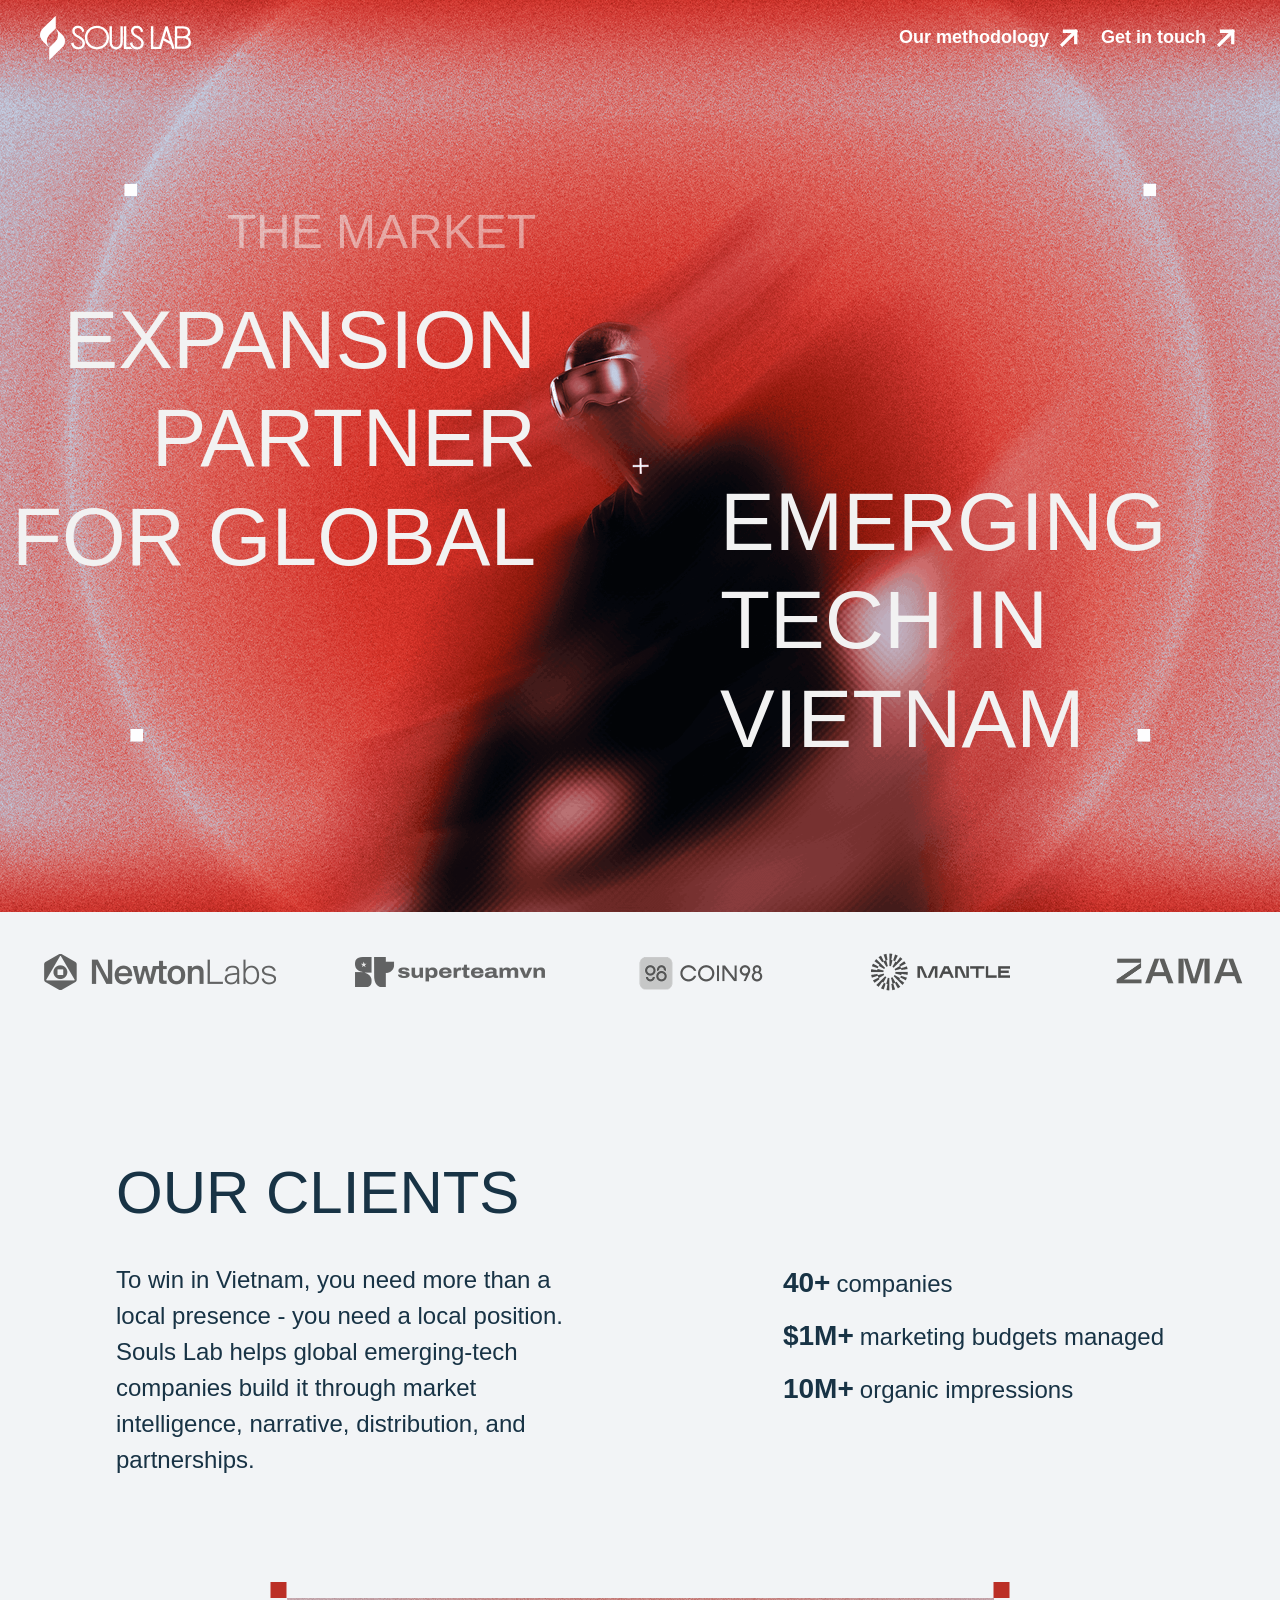
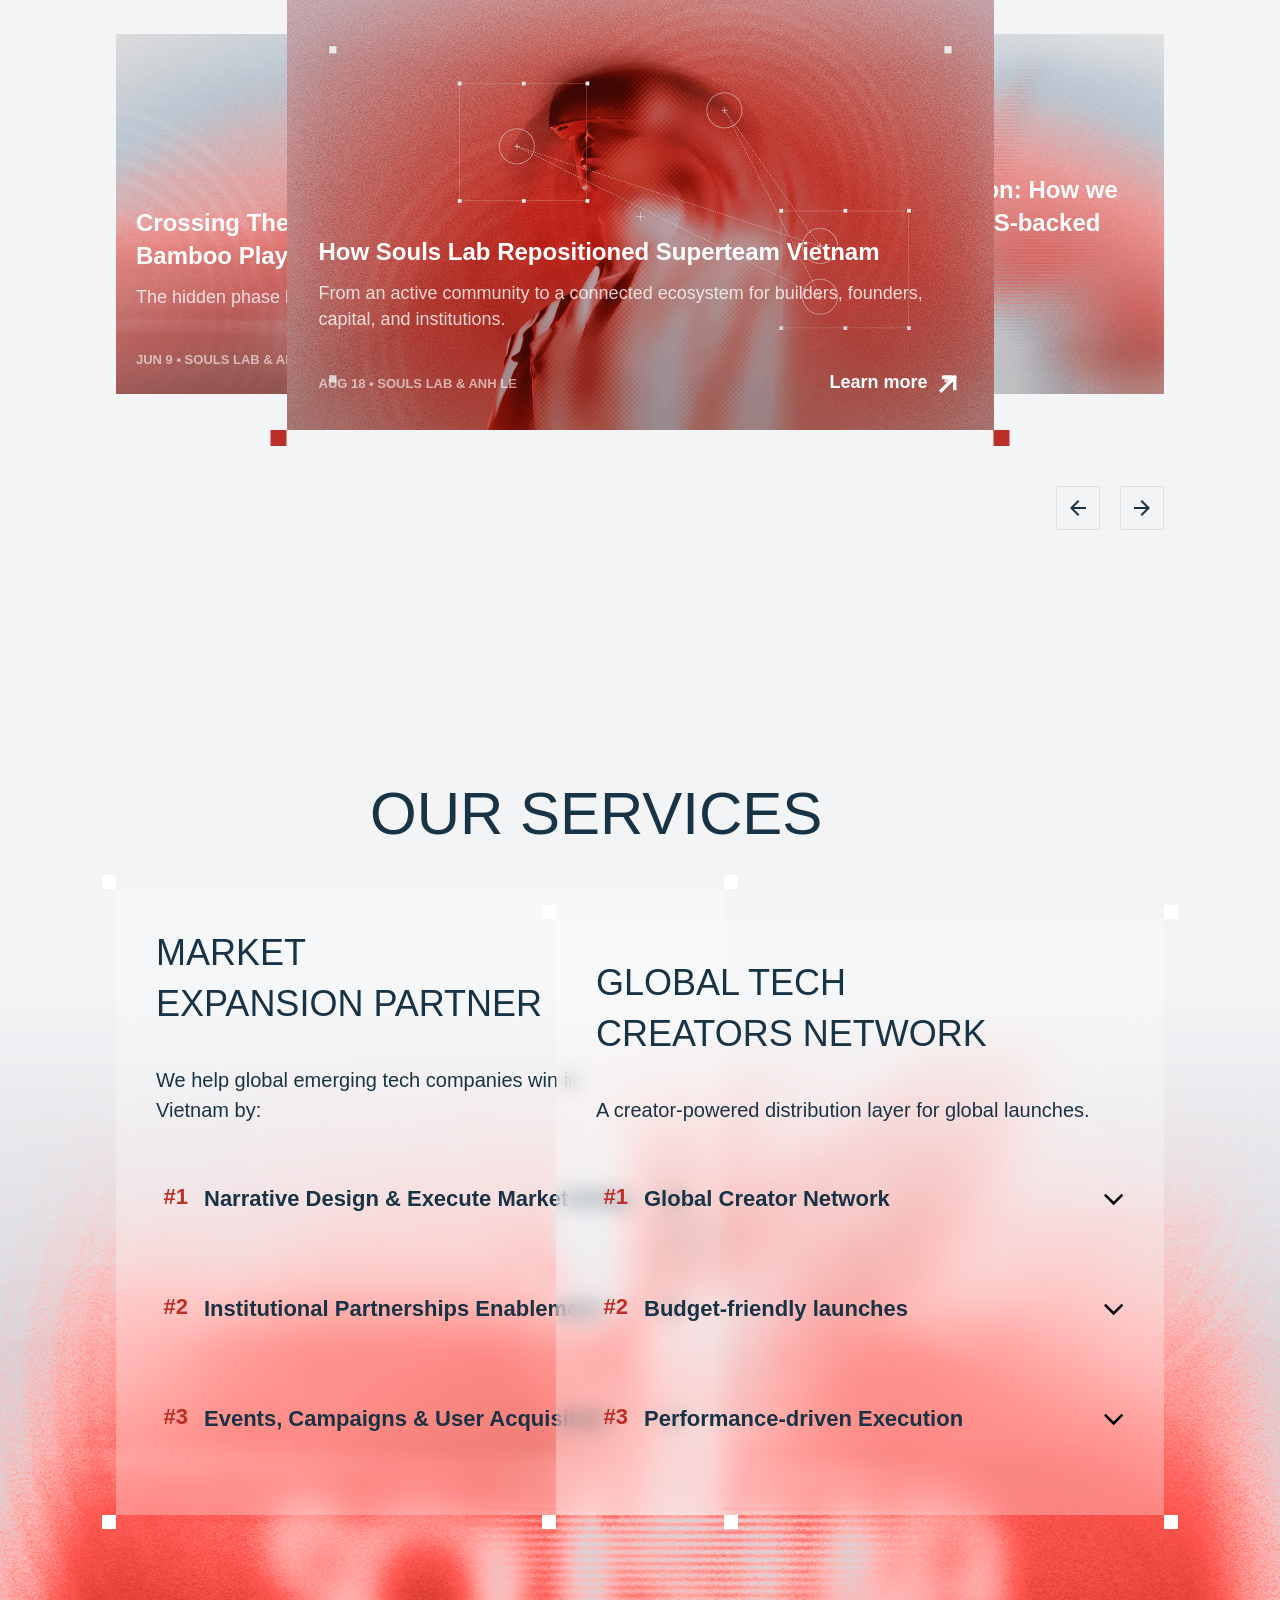
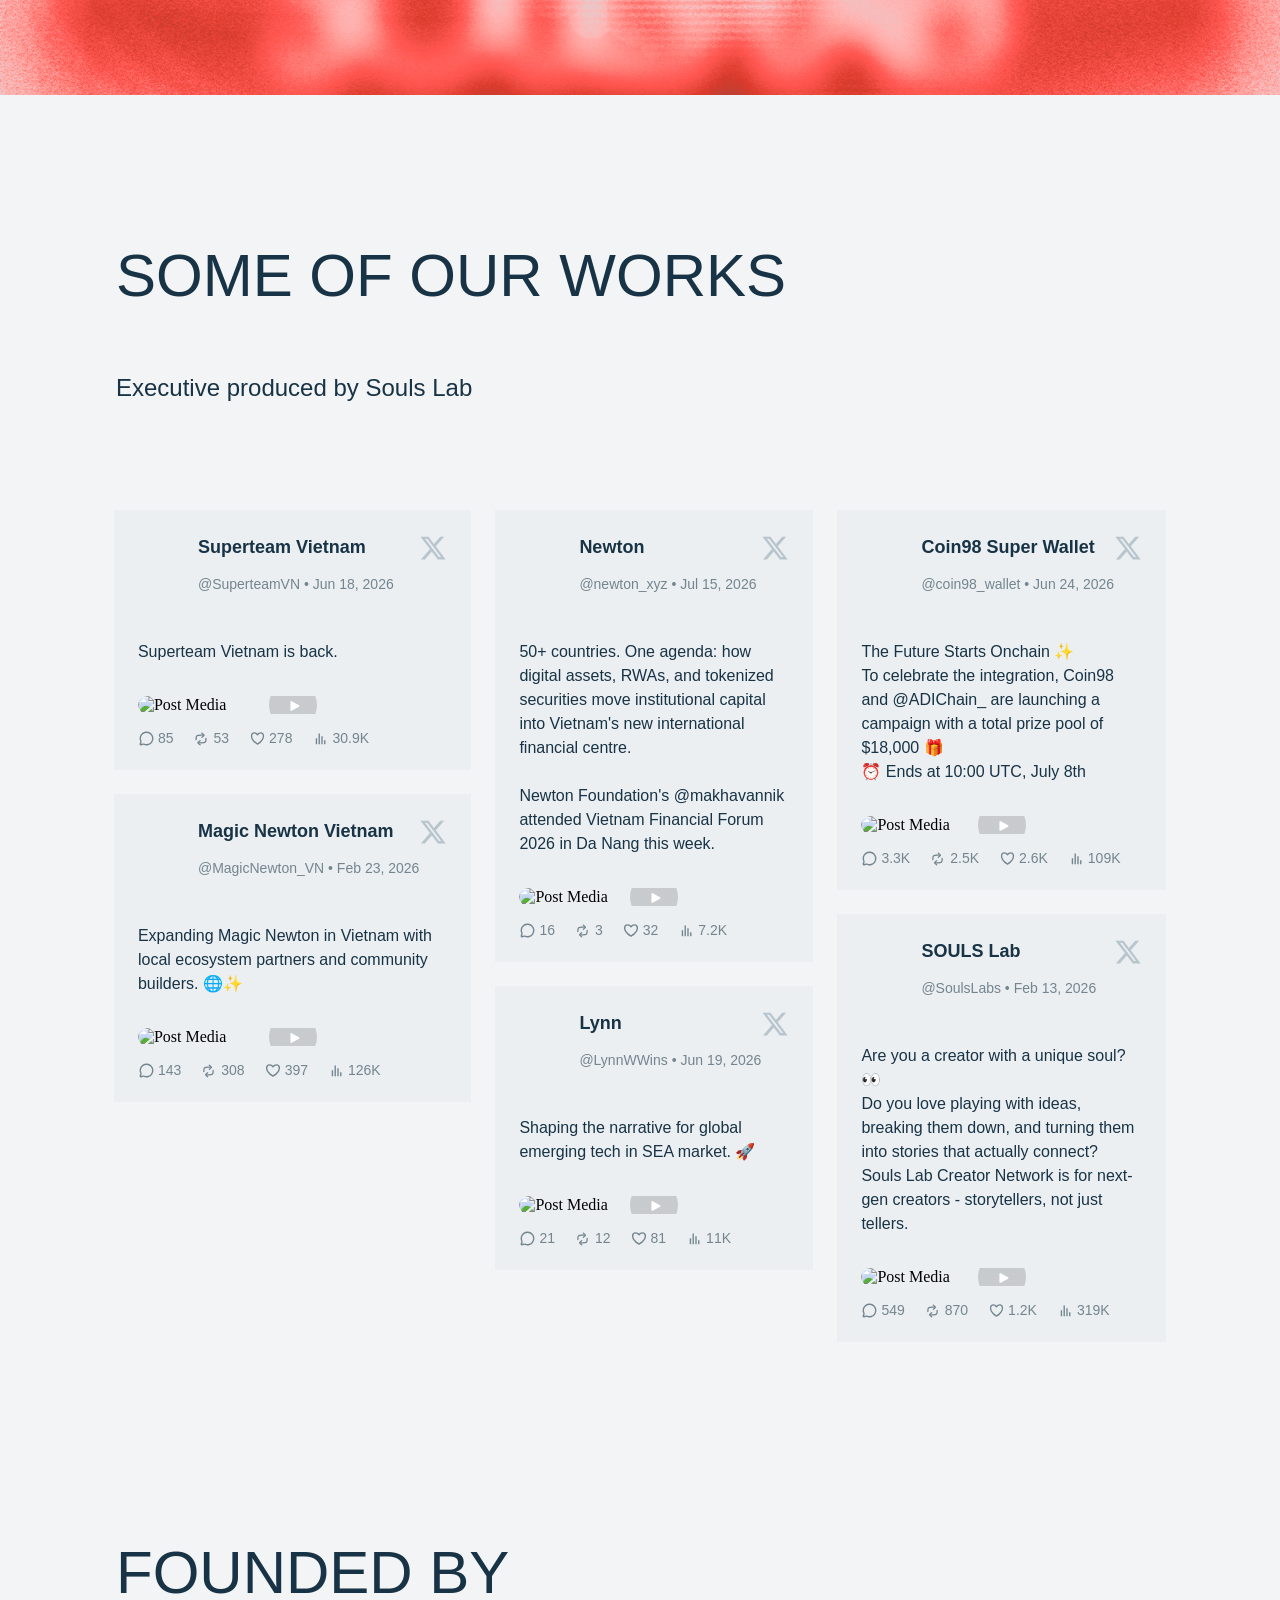
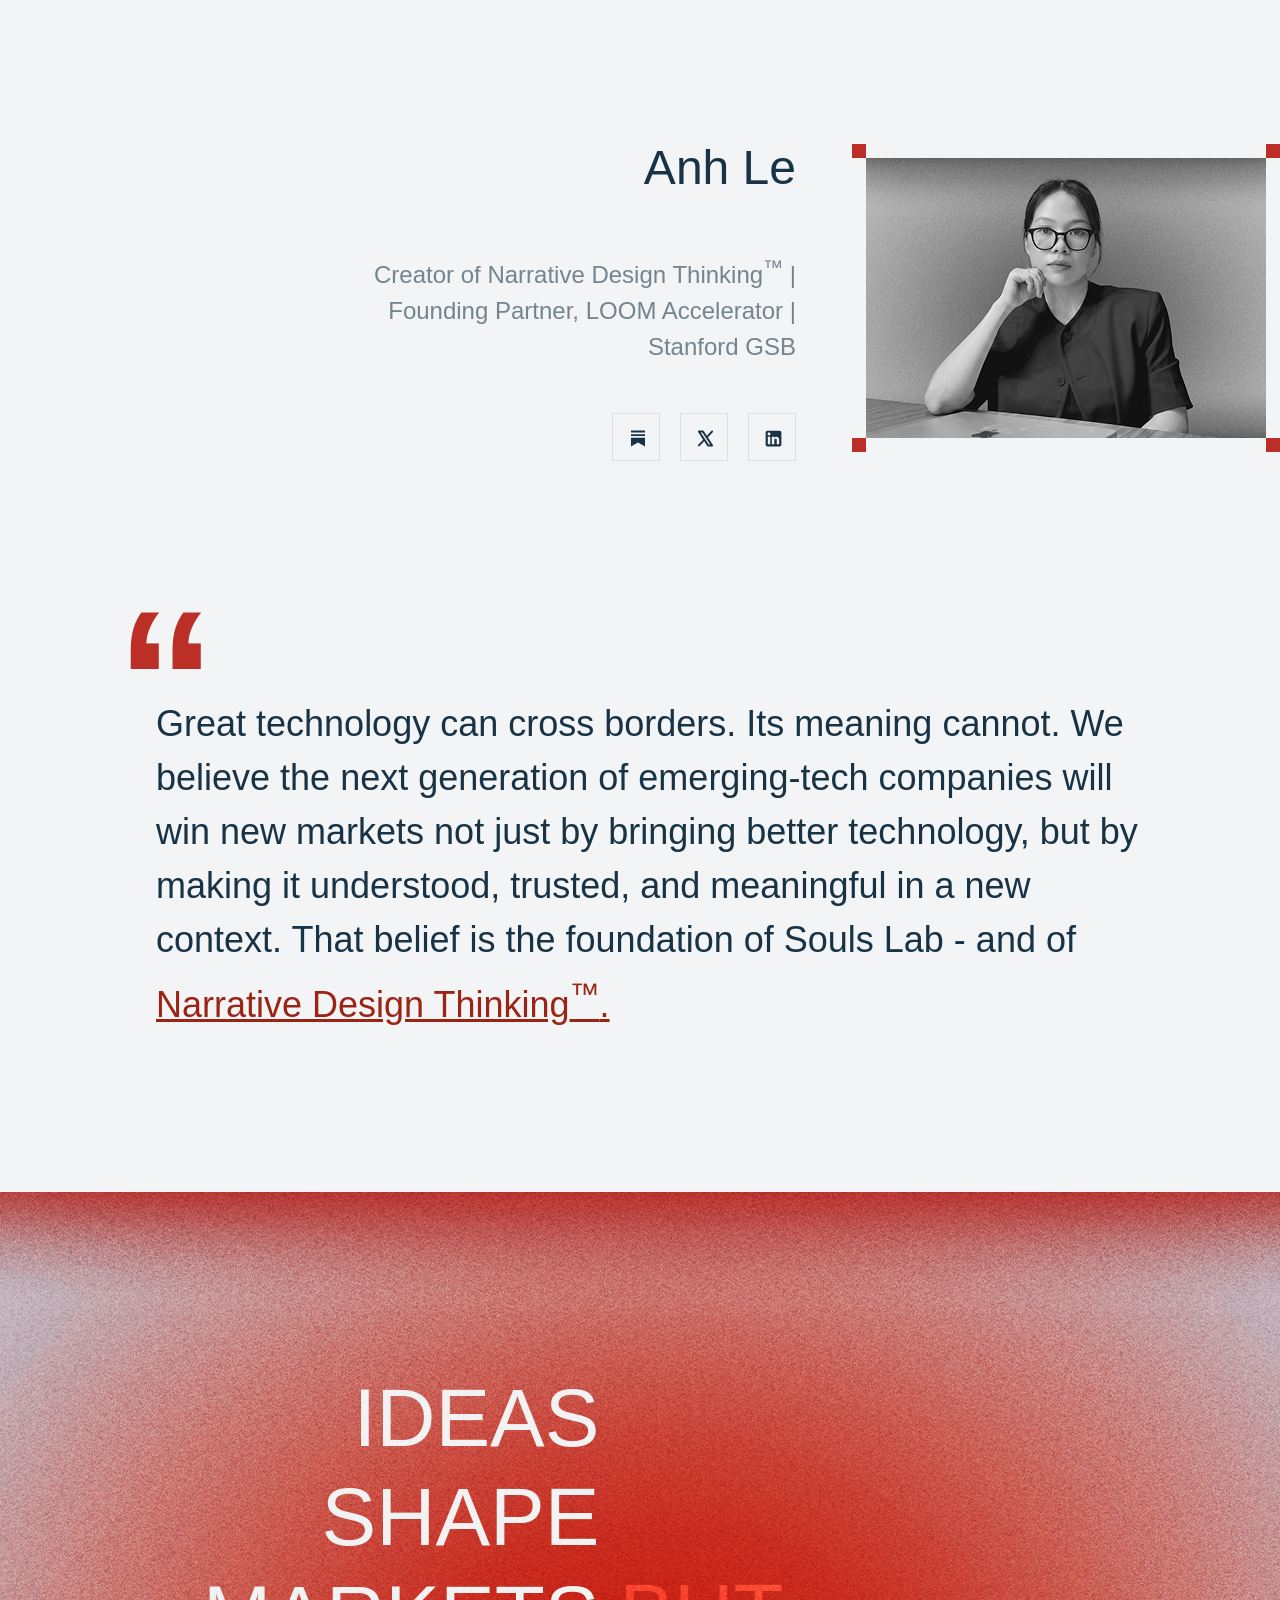
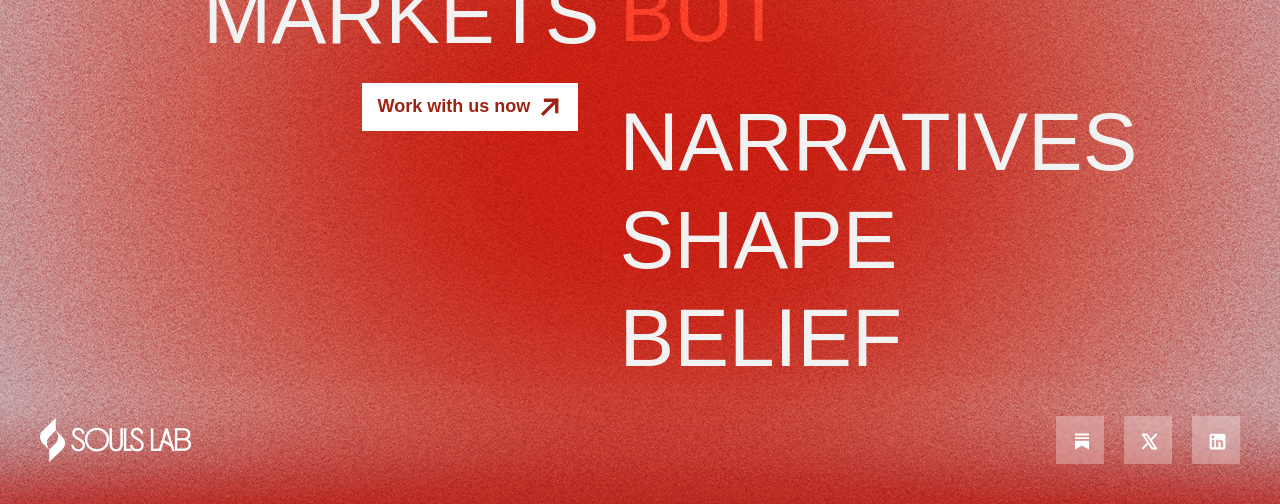
==== commit 716e9125: "Update index.html" ====
--- a/index.html
+++ b/index.html
@@ -173,7 +173,7 @@
             </div>
             <div class="NDT-section"><img class="group-3" src="img/group.png" />
                 <div class="frame-10">
-                    <div class="quick-returns-don-t">SMT AS A SERVICE</div>
+                    <div class="quick-returns-don-t">OUR SERVICES</div>
                 </div>
                 <div class="frame-11">
                     <div class="frame-3">
@@ -842,4 +842,4 @@
     </script>
 </body>
 
-</html>+</html>
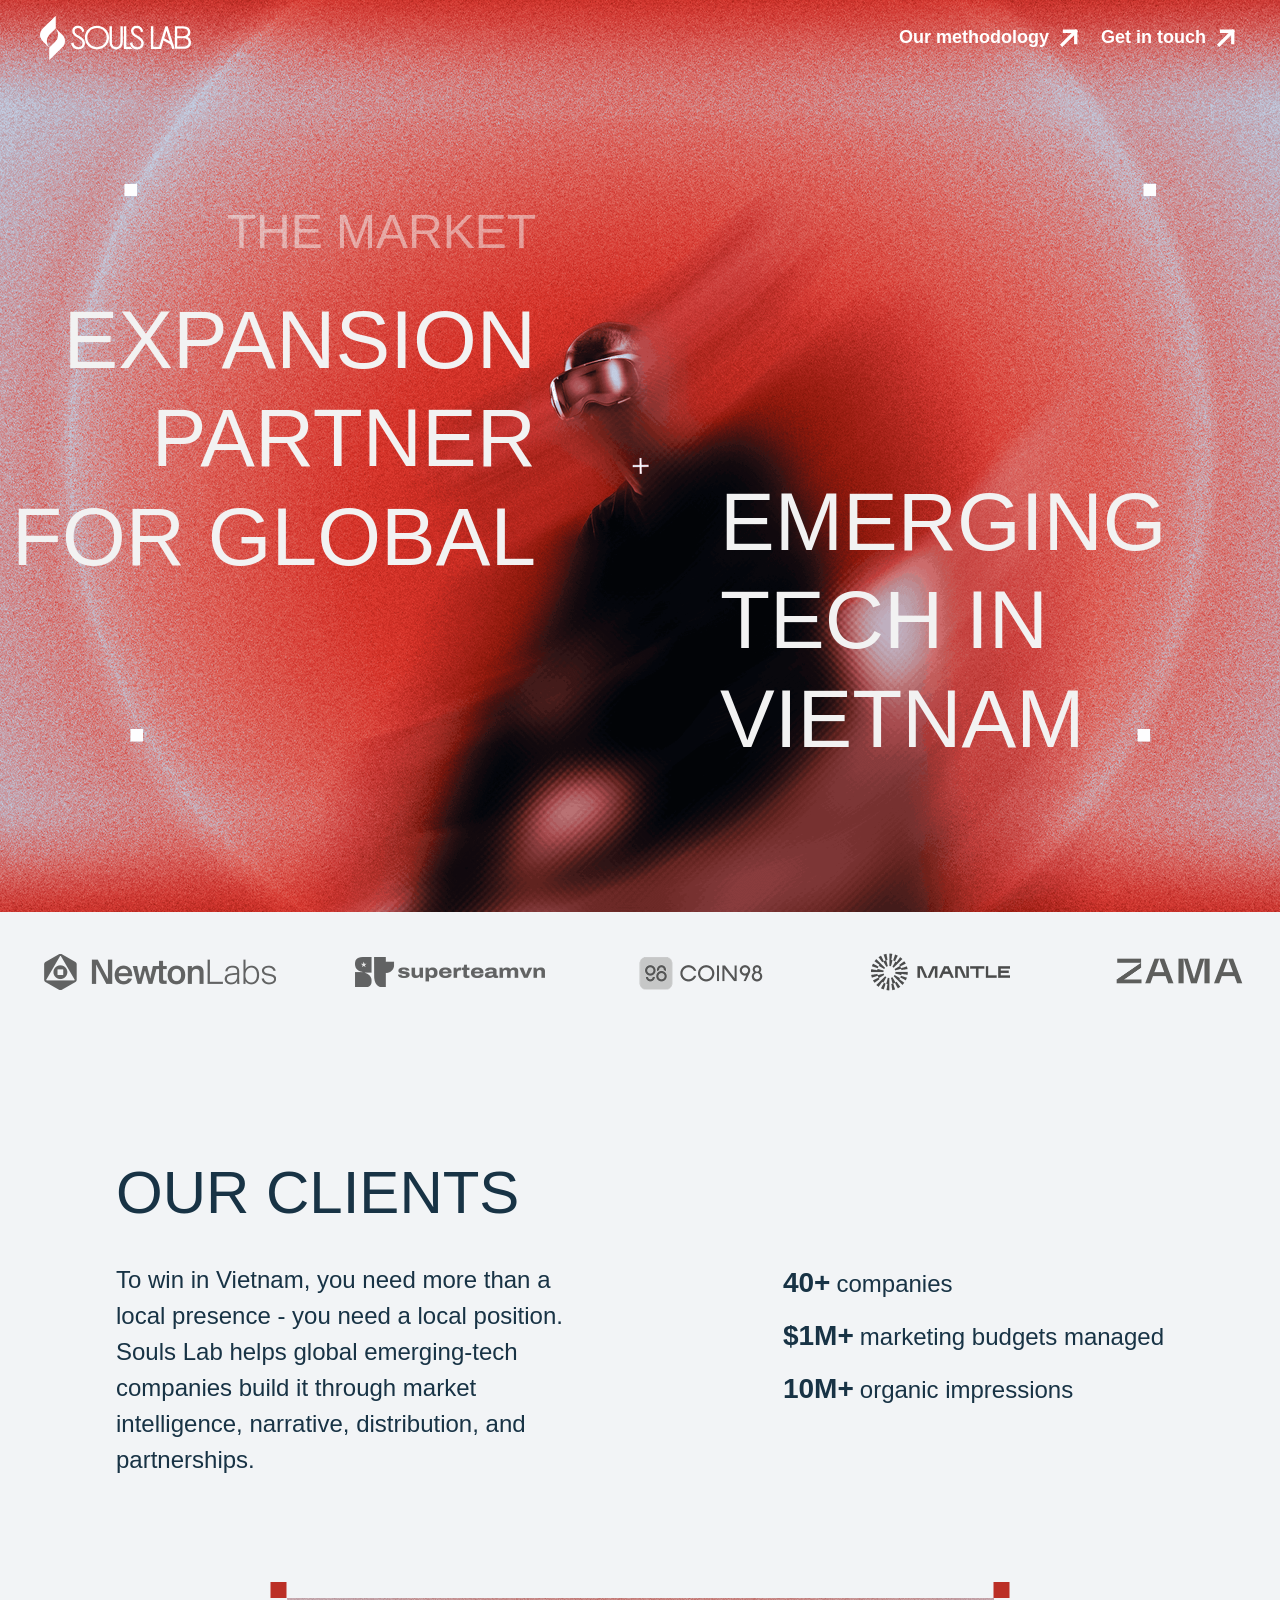
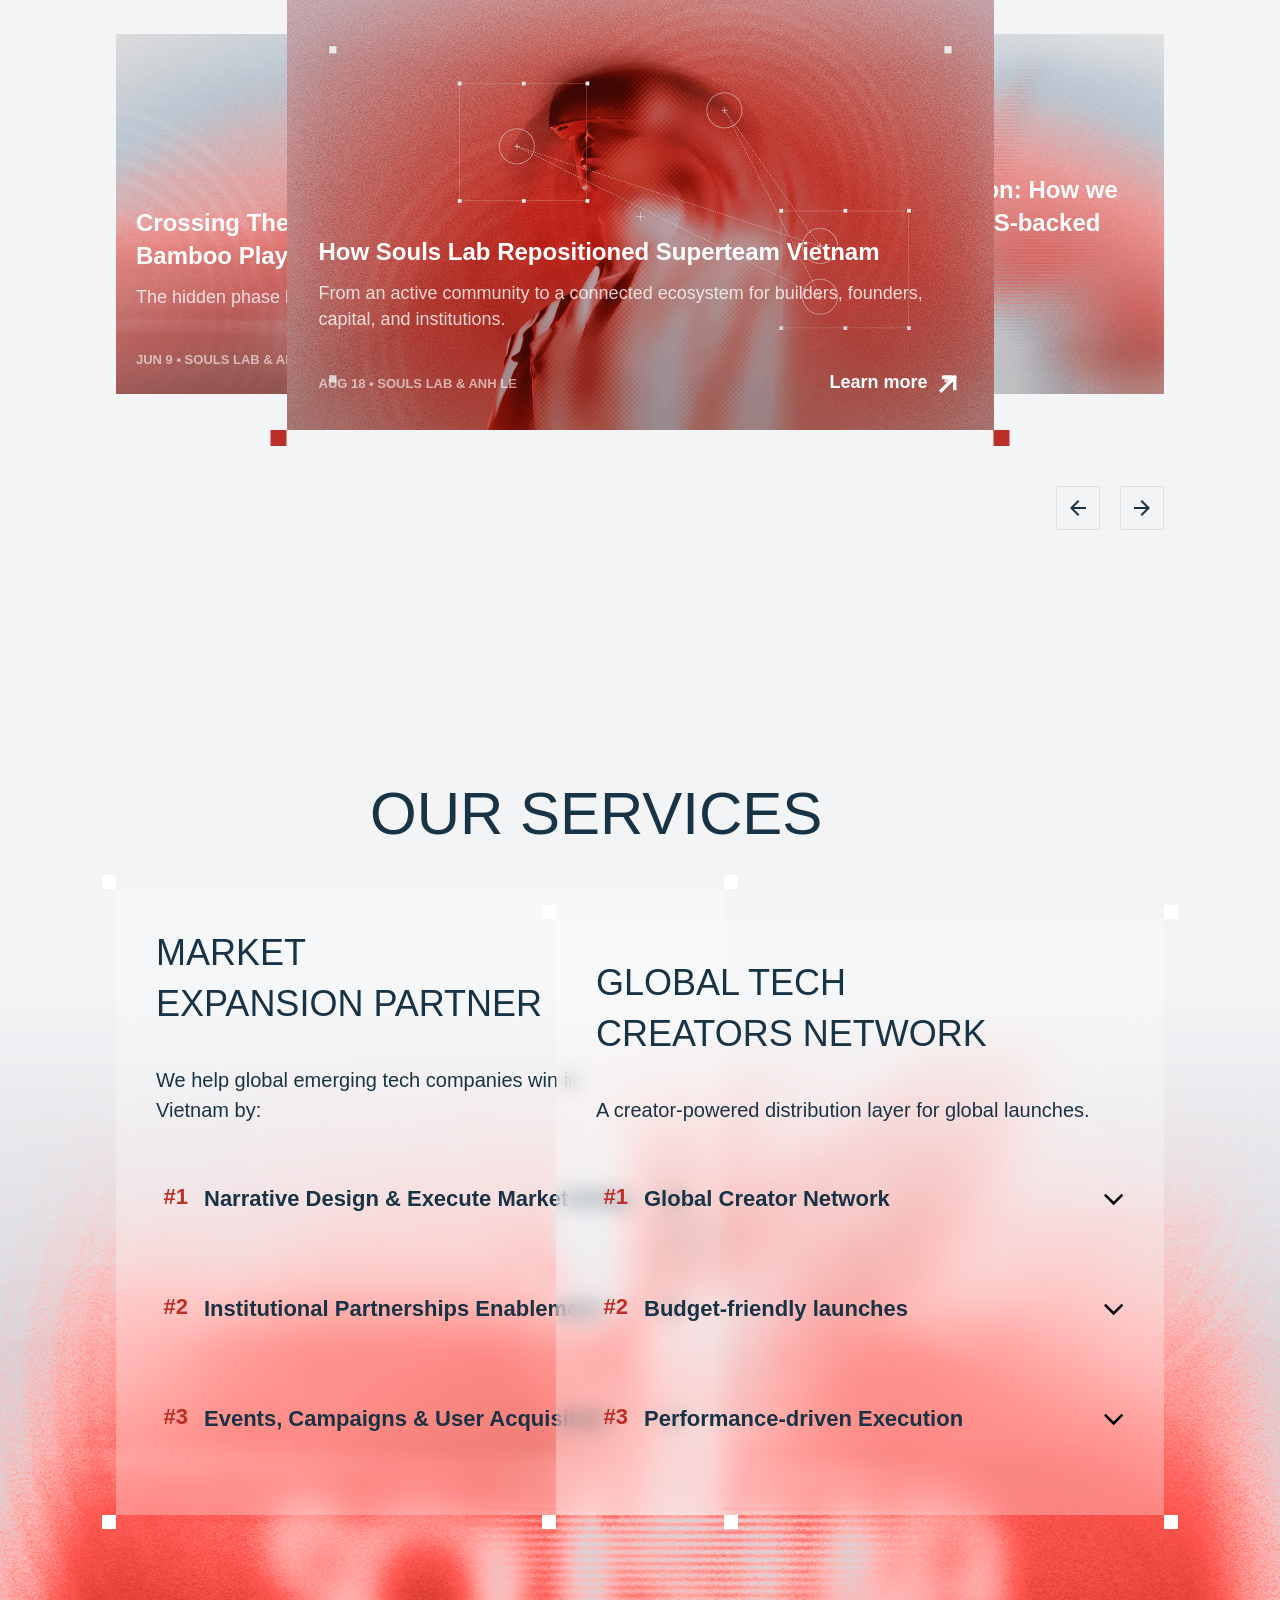
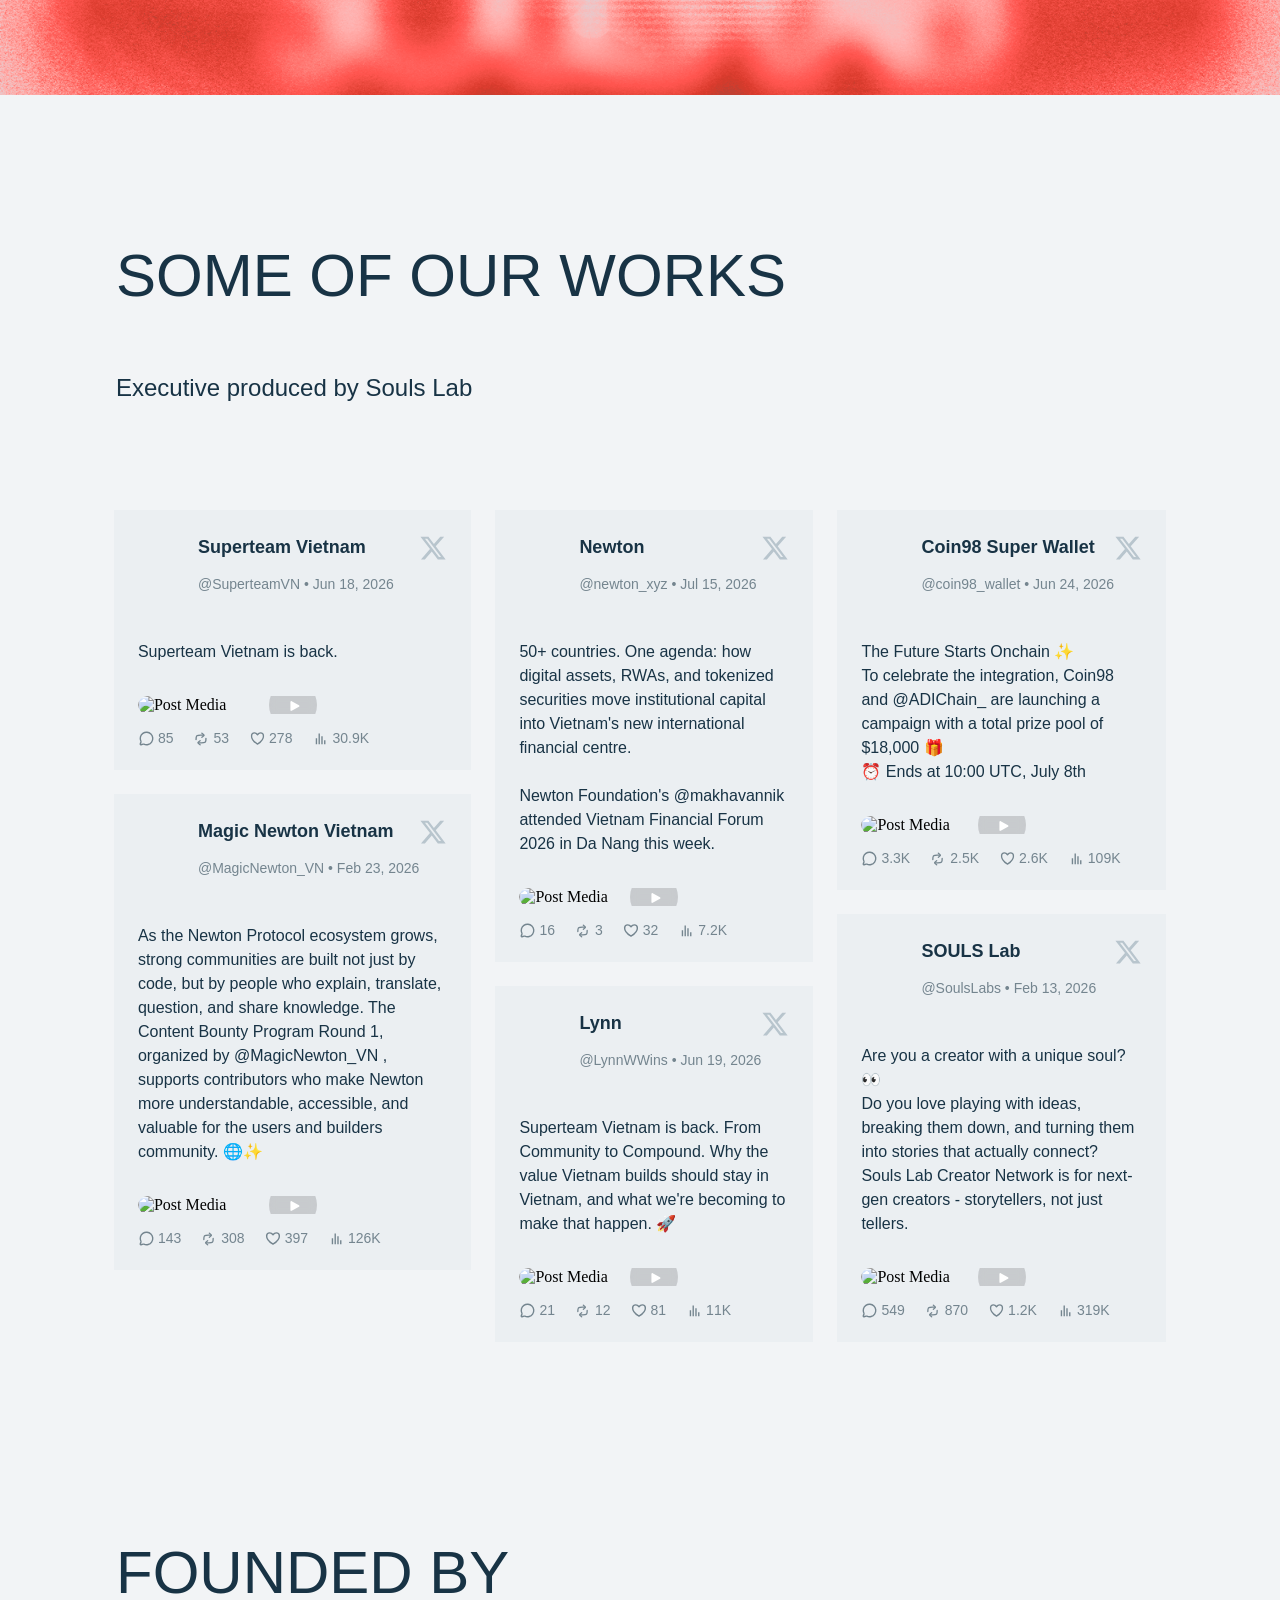
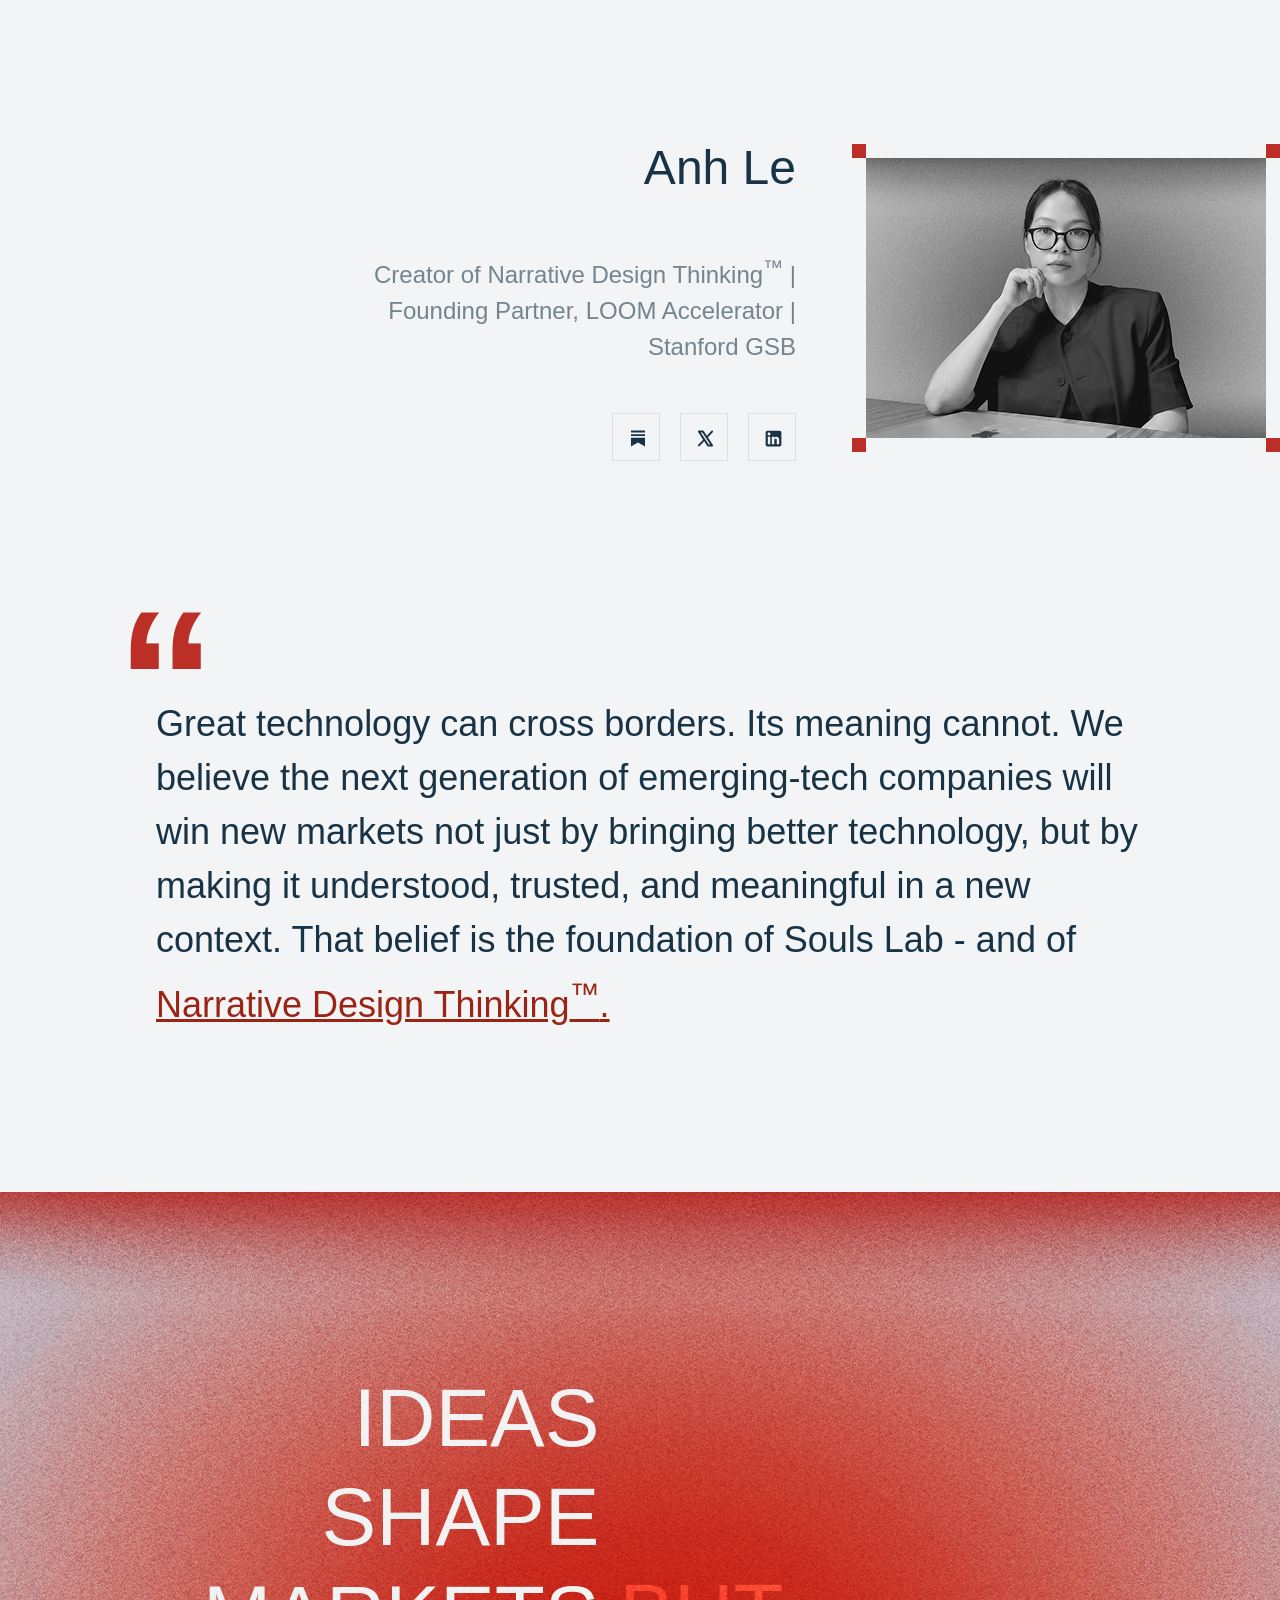
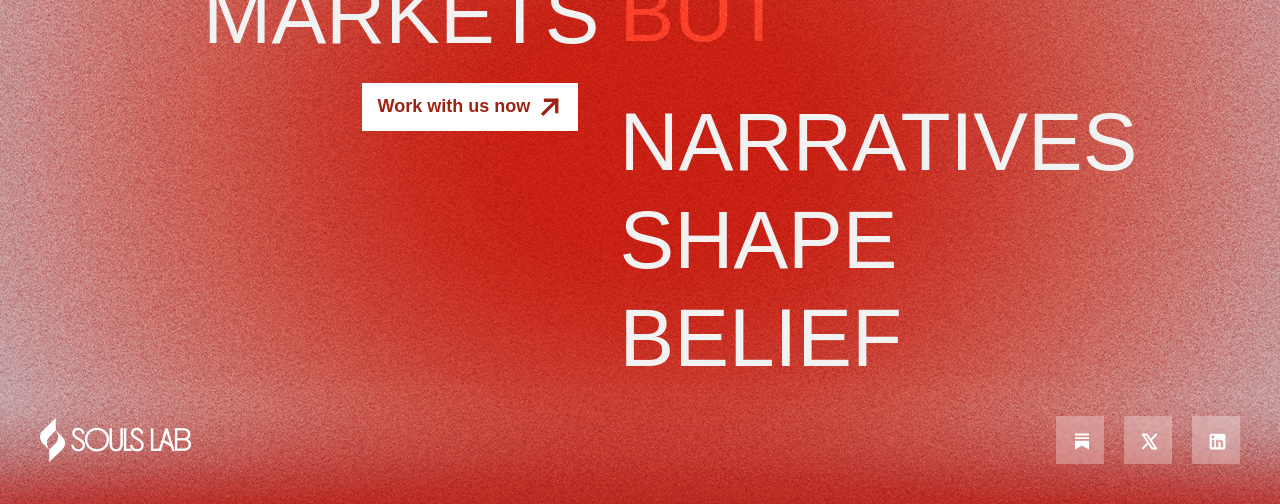
==== commit 4a688d5e: "Update index.html" ====
--- a/index.html
+++ b/index.html
@@ -341,9 +341,9 @@
                                     </div>
                                     <div class="brands-x-twitter"><img class="vector" src="img/vector-39.svg" /></div>
                                 </div>
-                                <p class="souls-lab-didn-t">Expanding Magic Newton in Vietnam with local ecosystem
-                                    partners
-                                    and community builders. 🌐✨</p>
+                                <p class="souls-lab-didn-t">As the Newton Protocol ecosystem grows, strong communities are built not just by code, but by people who explain, translate, question, and share knowledge.
+The Content Bounty Program Round 1, organized by @MagicNewton_VN , supports contributors who make Newton more understandable, accessible, and valuable for the users and builders community.
+ 🌐✨</p>
                                 <div class="media-preview-3">
                                     <img class="media-img" src="https://pbs.twimg.com/media/HB26leAbIAEB9qu.jpg"
                                         alt="Post Media" />
@@ -451,8 +451,9 @@
                                     </div>
                                     <div class="brands-x-twitter"><img class="vector" src="img/vector-39.svg" /></div>
                                 </div>
-                                <p class="souls-lab-didn-t">Shaping the narrative for global emerging tech in SEA
-                                    market. 🚀
+                                <p class="souls-lab-didn-t">Superteam Vietnam is back. From Community to Compound. Why the value Vietnam builds should stay in Vietnam, and what we're becoming to make that happen.
+
+ 🚀
                                 </p>
                                 <div class="media-preview-2">
                                     <img class="media-img" src="https://pbs.twimg.com/media/HLK66_qbwAAd1_J.jpg"
@@ -640,7 +641,7 @@
                     <p class="text-wrapper-7">Great technology can cross borders. Its meaning cannot. We believe the
                         next generation of emerging-tech companies will win new markets not just by bringing better
                         technology, but by making it understood, trusted, and meaningful in a new context. That belief
-                        is the foundation of Souls Lab - and of <a href="./ndt.html" class="link-inline"><span
+                        is the foundation of Souls Lab - and of <a href="https://www.narrativedesignthinking.com/" class="link-inline"><span
                                 class="text-wrapper-8">Narrative Design Thinking<sup>™</sup>.</span></a></p>
                 </div>
             </div>
@@ -680,7 +681,7 @@
                 </div>
             </div>
             <div class="navigation"><img class="asset-2" src="img/asset-13-2.svg" />
-                <div class="frame-23"><a href="./ndt.html" class="button">
+                <div class="frame-23"><a href="https://www.narrativedesignthinking.com/" class="button">
                         <div class="button-2">Our methodology</div>
                         <img class="arrow-share" src="img/arrow-share-2.svg" />
                     </a>
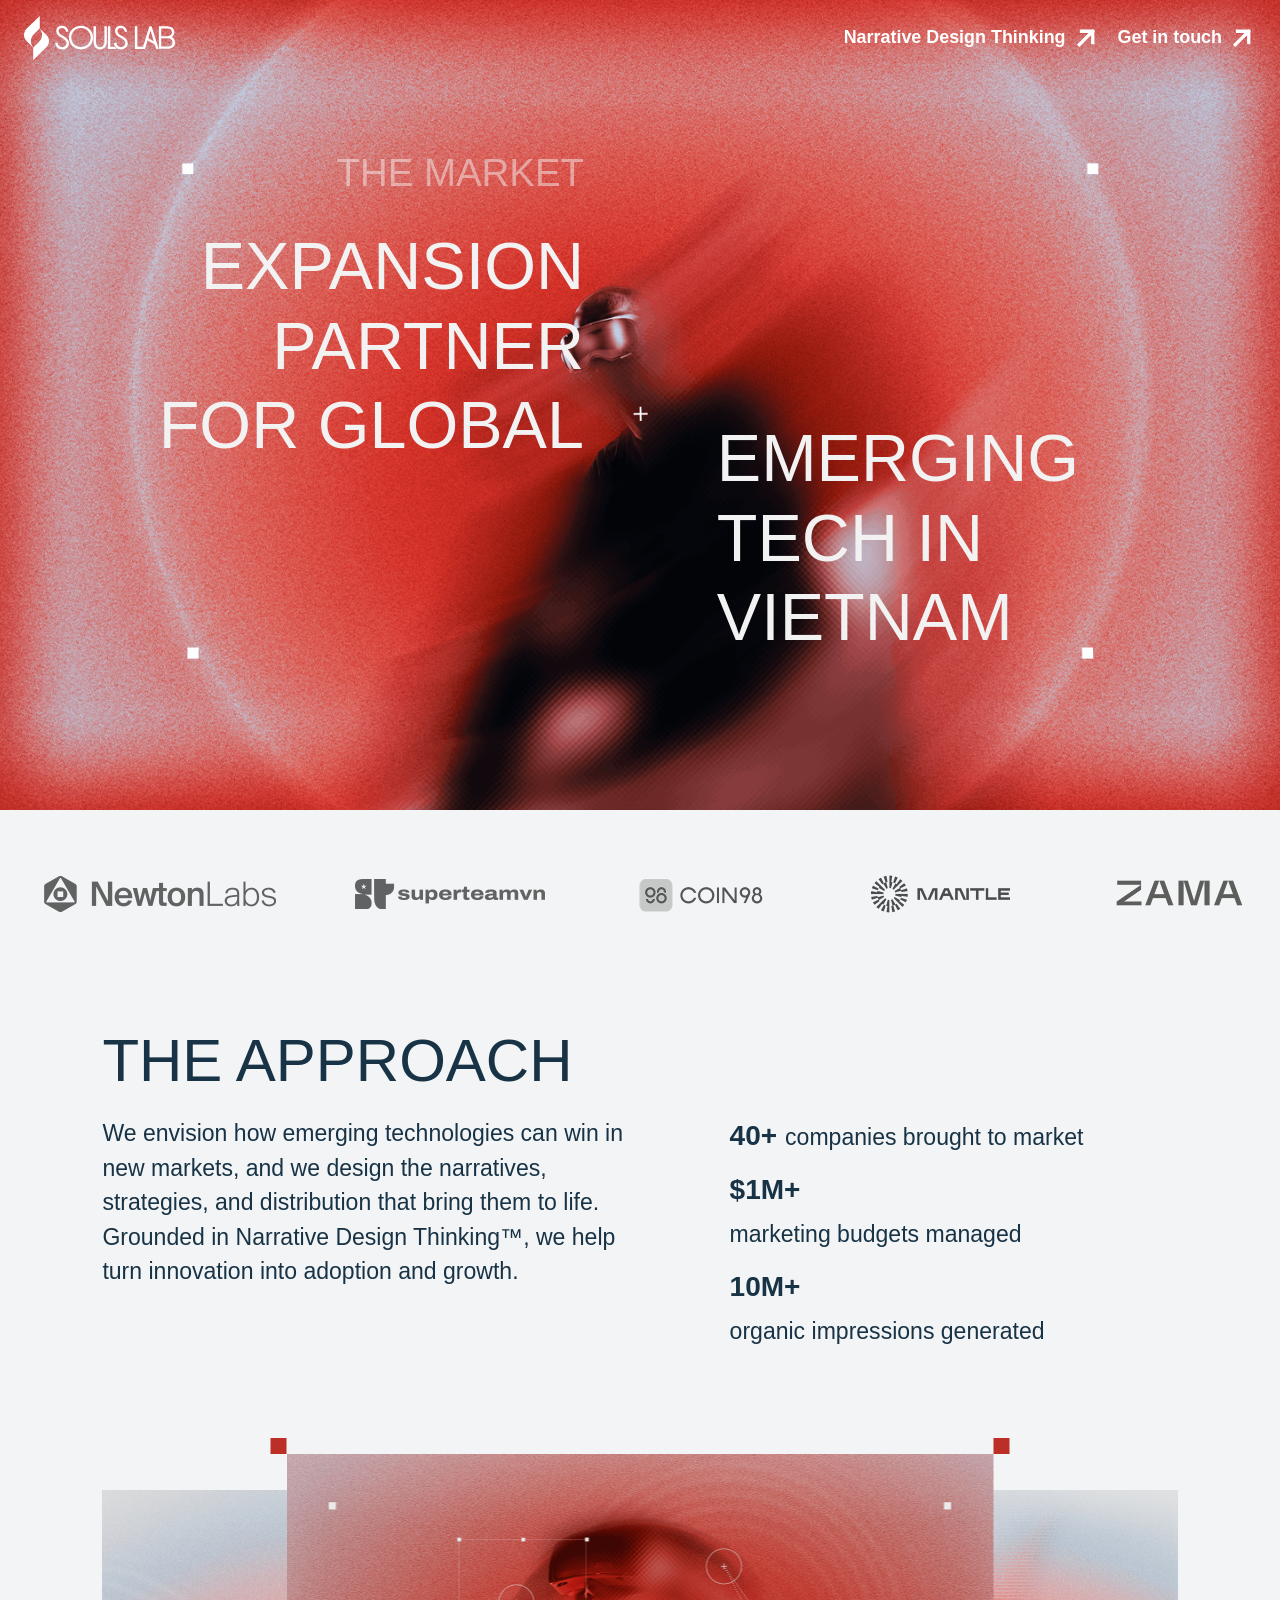
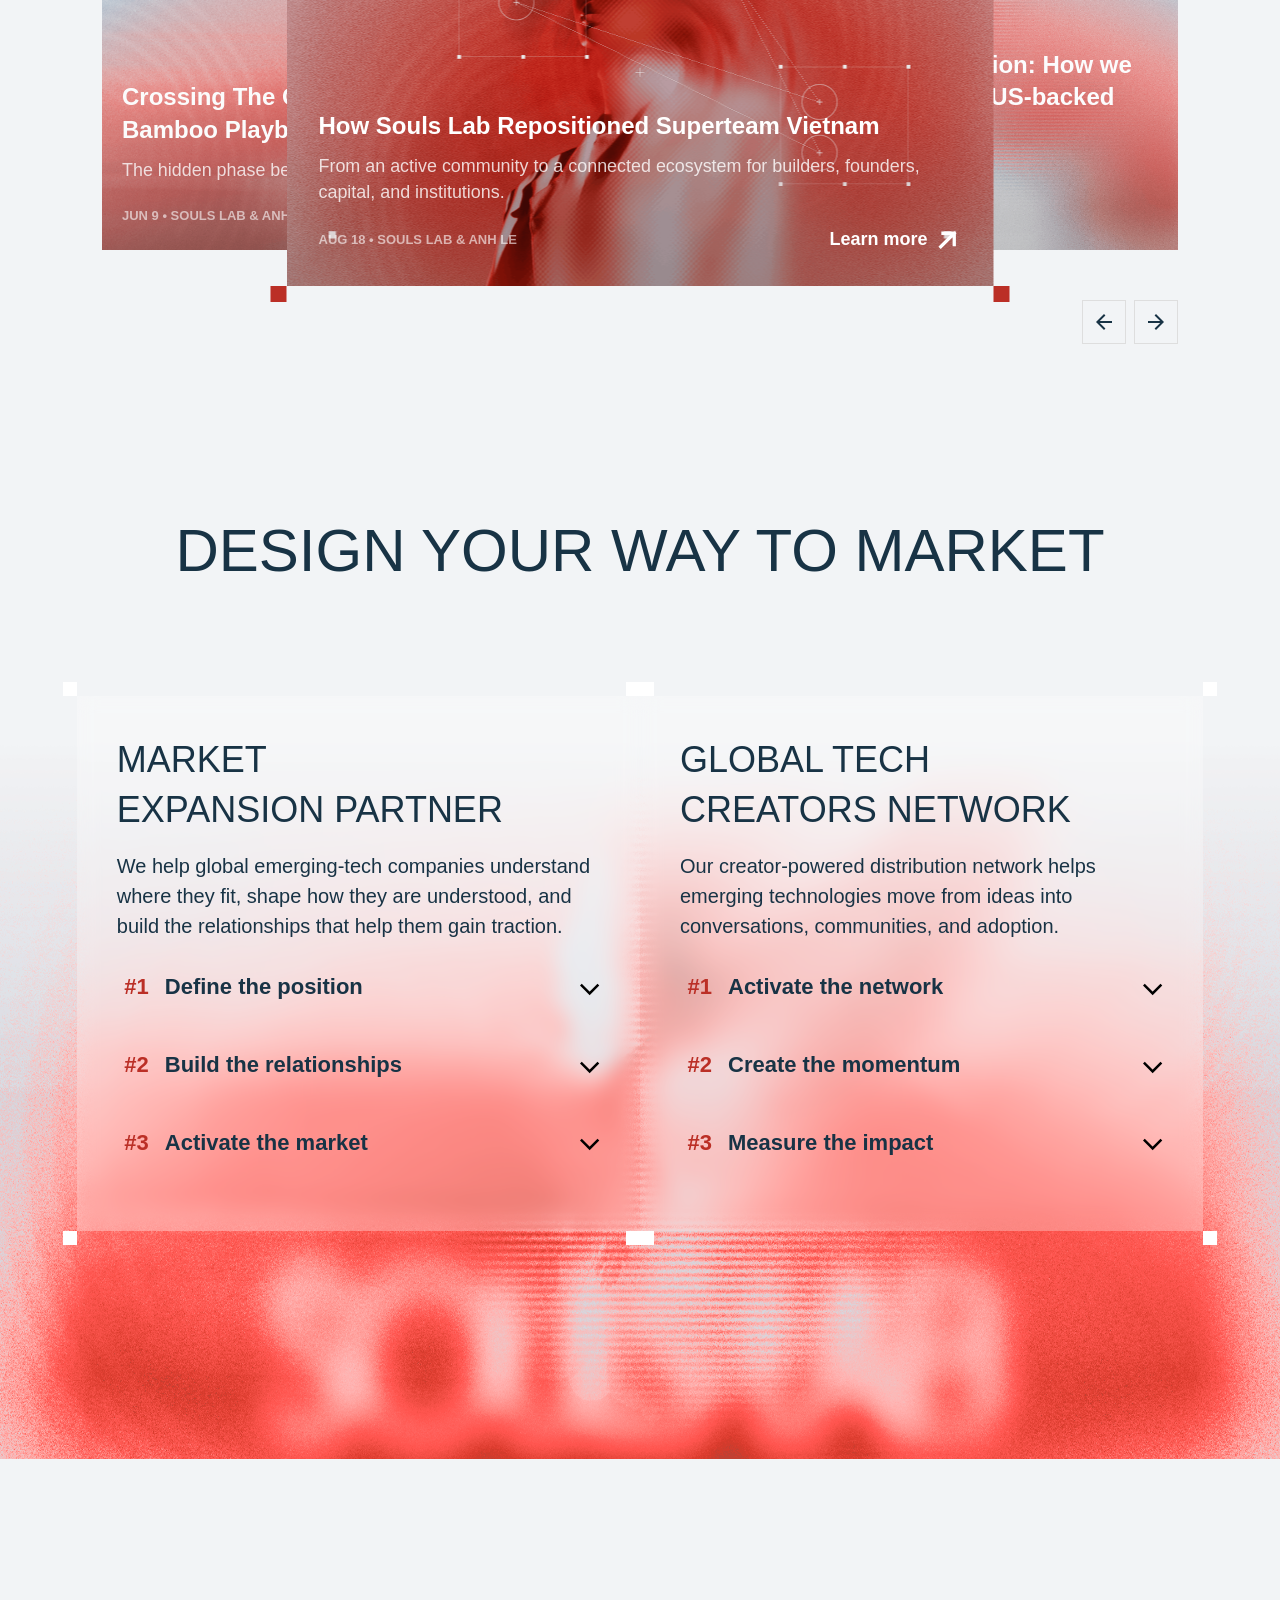
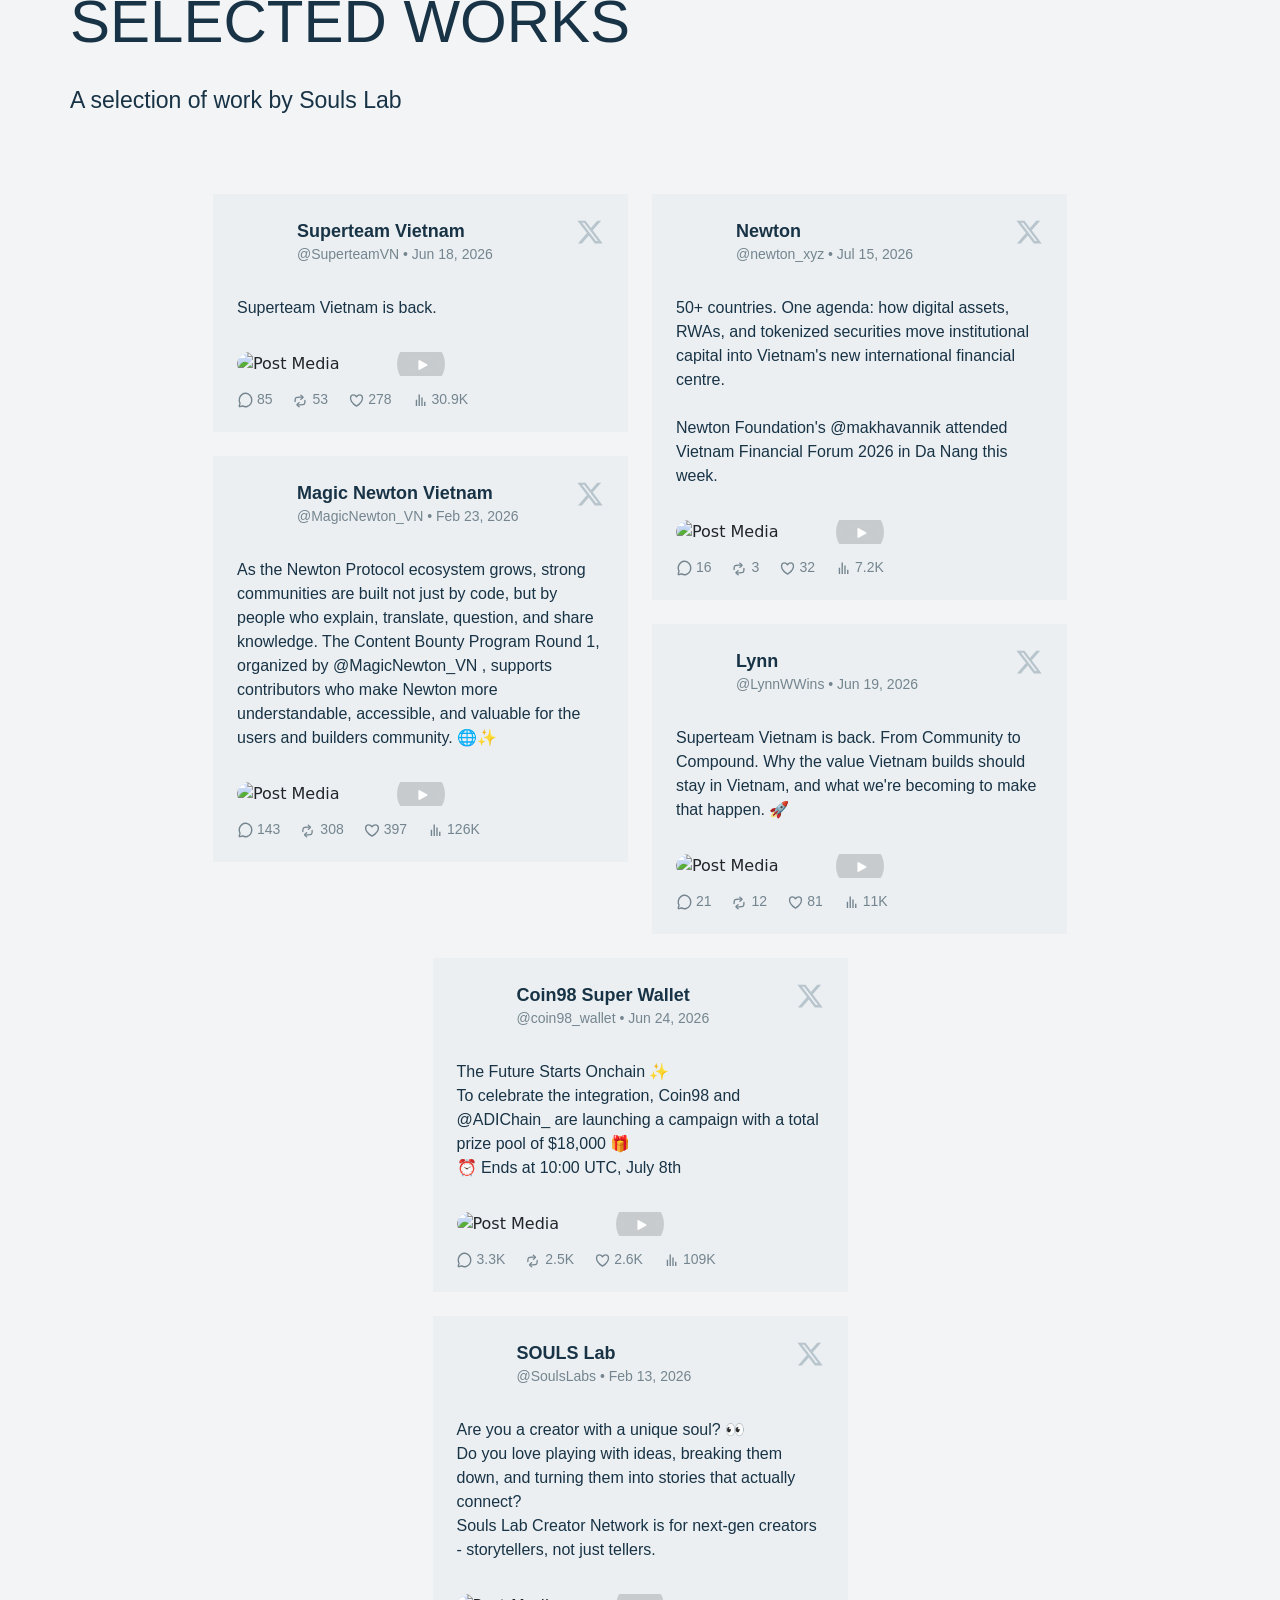
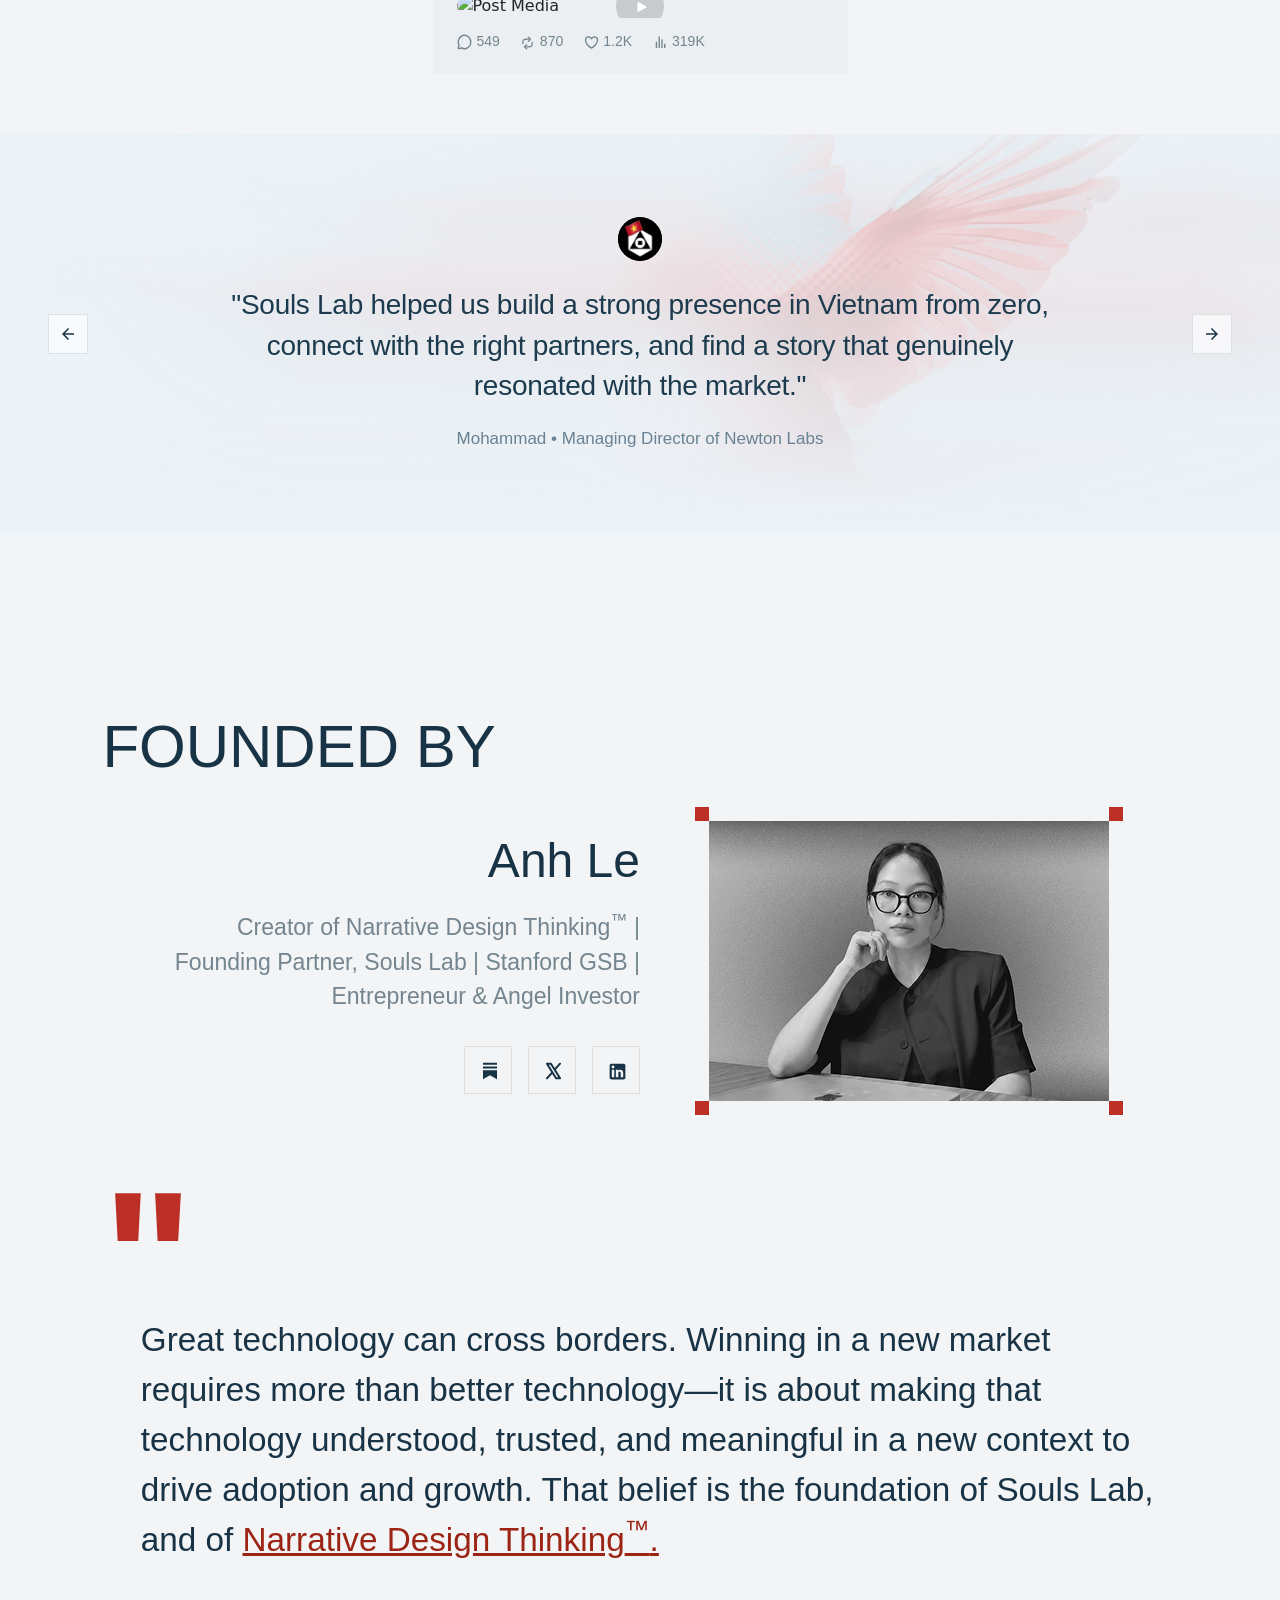
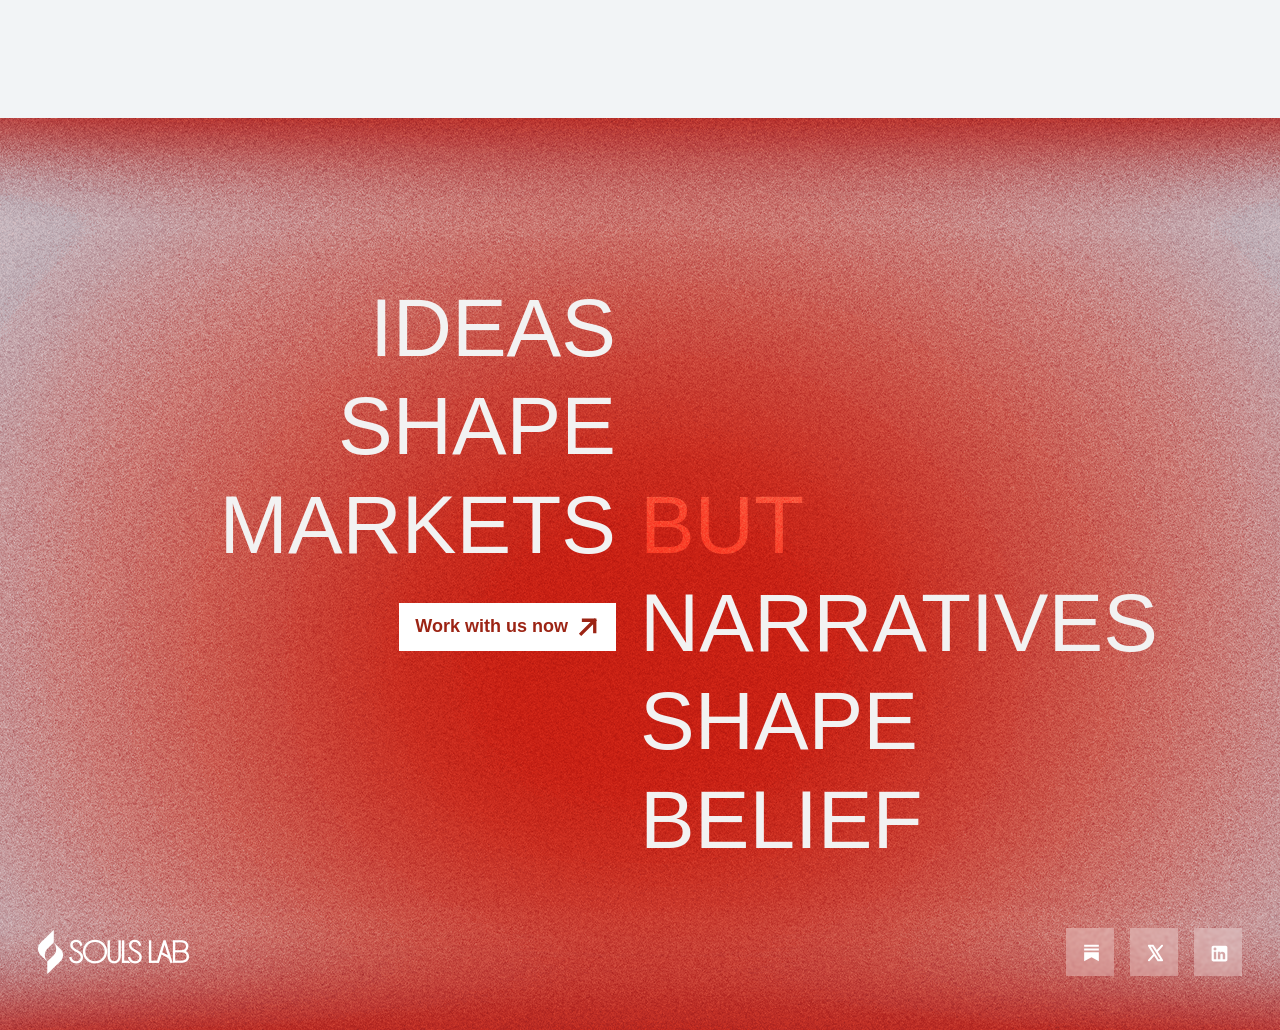
==== commit b16d9643: "update responsive" ====
--- a/index.html
+++ b/index.html
@@ -1,10 +1,14 @@
 <!DOCTYPE html>
-<html>
+<html lang="en">
 
 <head>
     <meta name="viewport" content="width=device-width, initial-scale=1" />
     <meta charset="utf-8" />
     <title>Souls Lab</title>
+    <link rel="icon" href="img/favicon.ico" type="image/x-icon" />
+    <!-- Bootstrap 5 CSS -->
+    <link rel="stylesheet" href="https://cdn.jsdelivr.net/npm/bootstrap@5.3.3/dist/css/bootstrap.min.css" />
+    <!-- Custom styles -->
     <link rel="stylesheet" href="globals-home.css">
     <link rel="stylesheet" href="styleguide-home.css">
     <link rel="stylesheet" href="style-home.css">
@@ -13,654 +17,817 @@
 <body>
     <div class="home">
         <div class="div">
-            <div class="container">
-                <div class="group">
-                    <div class="frame">
-                        <div class="the-market">THE MARKET</div>
-                        <div class="expansion-partner">EXPANSION PARTNER<br />FOR GLOBAL</div>
-                    </div>
-                    <div class="emerging-tech-in">EMERGING TECH IN VIETNAM</div>
+
+            <!-- ===== HERO SECTION ===== -->
+            <div class="container d-flex flex-column" style="max-width:100%;padding-left:0;padding-right:0;">
+                <!-- ===== NAVIGATION ===== -->
+                <nav class="navigation d-flex align-items-center justify-content-between px-4">
+                    <img class="asset-2" src="img/asset-13-2.svg" alt="Souls Lab logo" />
+                    <div class="frame-23 d-flex gap-3">
+                        <a href="https://www.narrativedesignthinking.com/" class="button">
+                            <div class="button-2">Narrative Design Thinking</div>
+                            <img class="arrow-share" src="img/arrow-share-2.svg" alt="arrow" />
+                        </a>
+                        <a href="mailto:contact@soulslab.co" class="button">
+                            <div class="button-2">Get in touch</div>
+                            <img class="arrow-share" src="img/arrow-share-2.svg" alt="arrow" />
+                        </a>
+                    </div>
+                </nav>
+                <div class="group my-auto px-3 px-lg-5">
+                    <div class="row g-0 hero-row">
+                        <div class="col-12 col-lg-6">
+                            <div class="frame align-items-lg-end">
+                                <div class="the-market text-start text-lg-end">THE MARKET</div>
+                                <div class="expansion-partner text-start text-lg-end">EXPANSION PARTNER<br />FOR GLOBAL
+                                </div>
+                            </div>
+                        </div>
+                        <div class="col-12 col-lg-6 align-self-lg-end emerging-col mt-3 mt-lg-0">
+                            <div class="emerging-tech-in">EMERGING TECH IN VIETNAM</div>
+                        </div>
+                    </div>
                 </div>
             </div>
-            <div class="container-margin">
-                <div class="container-wrapper">
-                    <div class="container-2">
-                        <div class="image-wrapper"><img class="image" src="img/image-2-3.png" /></div>
-                        <div class="img-wrapper"><img class="img" src="img/image-5.png" /></div>
-                        <div class="container-3"><img class="image-2" src="img/image-4.png" /></div>
-                        <div class="container-3"><img class="image-3" src="img/image-3.png" /></div>
-                        <div class="container-4"><img class="image-4" src="img/image-2-2.png" /></div>
-                        <div class="container-5"><img class="image-4" src="img/image-2.png" /></div>
-                        <!-- Duplicated set for continuous loop animation -->
-                        <div class="image-wrapper"><img class="image" src="img/image-2-3.png" /></div>
-                        <div class="img-wrapper"><img class="img" src="img/image-5.png" /></div>
-                        <div class="container-3"><img class="image-2" src="img/image-4.png" /></div>
-                        <div class="container-3"><img class="image-3" src="img/image-3.png" /></div>
-                        <div class="container-4"><img class="image-4" src="img/image-2-2.png" /></div>
-                        <div class="container-5"><img class="image-4" src="img/image-2.png" /></div>
+
+            <!-- ===== PARTNER LOGO SCROLL ===== -->
+            <div class="container-margin my-4">
+                <div class="container-wrapper overflow-hidden">
+                    <div class="container-2 d-flex align-items-center">
+                        <div class="image-wrapper"><img class="image" src="img/image-2-3.png" alt="partner" /></div>
+                        <div class="img-wrapper"><img class="img" src="img/image-5.png" alt="partner" /></div>
+                        <div class="container-3"><img class="image-2" src="img/image-4.png" alt="partner" /></div>
+                        <div class="container-3"><img class="image-3" src="img/image-3.png" alt="partner" /></div>
+                        <div class="container-4"><img class="image-4" src="img/image-2-2.png" alt="partner" /></div>
+                        <div class="container-5"><img class="image-4" src="img/image-2.png" alt="partner" /></div>
+                        <!-- Duplicated for loop animation -->
+                        <div class="image-wrapper"><img class="image" src="img/image-2-3.png" alt="partner" /></div>
+                        <div class="img-wrapper"><img class="img" src="img/image-5.png" alt="partner" /></div>
+                        <div class="container-3"><img class="image-2" src="img/image-4.png" alt="partner" /></div>
+                        <div class="container-3"><img class="image-3" src="img/image-3.png" alt="partner" /></div>
+                        <div class="container-4"><img class="image-4" src="img/image-2-2.png" alt="partner" /></div>
+                        <div class="container-5"><img class="image-4" src="img/image-2.png" alt="partner" /></div>
                     </div>
                 </div>
             </div>
-            <div class="social-proof">
-                <div class="frame-2">
-                    <div class="frame-3">
-                        <div class="quick-returns-don-t">OUR CLIENTS</div>
-                    </div>
-                    <div class="frame-4">
-                        <p class="text-wrapper">To win in Vietnam, you need more than a local presence - you need a
-                            local position. Souls Lab helps global emerging-tech companies build it through market
-                            intelligence, narrative, distribution, and partnerships.</p>
-                        <div class="frame-5">
-                            <div class="frame-6">
-                                <div class="quick-returns-don-t-2">40+ </div>
-                                <div class="quick-returns-don-t-3"> companies</div>
-                            </div>
-                            <div class="frame-6">
-                                <div class="quick-returns-don-t-2">$1M+ </div>
-                                <div class="quick-returns-don-t-3"> marketing budgets managed</div>
-                            </div>
-                            <div class="frame-6">
-                                <div class="quick-returns-don-t-2">10M+ </div>
-                                <div class="quick-returns-don-t-3"> organic impressions</div>
-                            </div>
-                        </div>
-                    </div>
+
+            <!-- ===== THE APPROACH ===== -->
+            <section class="social-proof py-5">
+                <div class="container-fluid px-0">
+
+                    <!-- Row A: Heading full-width -->
+                    <div class="row g-0 mx-0">
+                        <div class="col-12 px-0">
+                            <div class="frame-3 justify-content-center justify-content-lg-start"
+                                style="margin-bottom: 20px;">
+                                <div class="quick-returns-don-t text-center text-lg-start">THE APPROACH</div>
+                            </div>
+                        </div>
+                    </div>
+
+                    <!-- Row B: Description (left) | Stats (right) — same horizontal level -->
+                    <div class="row g-0 mx-0 mb-5 gy-4">
+                        <div class="col-12 col-lg-6 px-0">
+                            <div class="frame-4">
+                                <p class="text-wrapper">We envision how emerging technologies can win in new markets,
+                                    and we design the narratives, strategies, and distribution that bring them to life.
+                                    Grounded in Narrative Design Thinking™, we help turn innovation into adoption and
+                                    growth.</p>
+                            </div>
+                        </div>
+                        <div class="col-12 col-lg-4 offset-lg-1 px-0">
+                            <div class="frame-5 d-flex flex-column gap-3">
+                                <div class="frame-6 d-flex align-items-baseline gap-2 flex-wrap">
+                                    <div class="quick-returns-don-t-2">40+</div>
+                                    <div class="quick-returns-don-t-3">companies brought to market</div>
+                                </div>
+                                <div class="frame-6 d-flex align-items-baseline gap-2 flex-wrap">
+                                    <div class="quick-returns-don-t-2">$1M+</div>
+                                    <div class="quick-returns-don-t-3">marketing budgets managed</div>
+                                </div>
+                                <div class="frame-6 d-flex align-items-baseline gap-2 flex-wrap">
+                                    <div class="quick-returns-don-t-2">10M+</div>
+                                    <div class="quick-returns-don-t-3">organic impressions generated</div>
+                                </div>
+                            </div>
+                        </div>
+                    </div>
+
+                    <!-- Row C: Carousel full-width + arrows inside, sát cạnh phải -->
+                    <div class="row g-0 mx-0">
+                        <div class="col-12 px-0">
+                            <div class="carosel position-relative">
+                                <div class="center-corners-frame">
+                                    <div class="group-2">
+                                        <div class="rectangle"></div>
+                                        <div class="rectangle-2"></div>
+                                        <div class="rectangle-3"></div>
+                                        <div class="rectangle-4"></div>
+                                    </div>
+                                </div>
+
+                                <!-- Card 0: Superteam -->
+                                <div class="carousel-card card-pos-center" id="card-0"
+                                    style="background-image: url('img/our_client_1.png');">
+                                    <div class="card-inner-content">
+                                        <div class="frame-7">
+                                            <div class="div">
+                                                <p class="card-title">How Souls Lab Repositioned Superteam Vietnam</p>
+                                                <p class="card-subtitle">From an active community to a connected
+                                                    ecosystem for builders, founders, capital, and institutions.</p>
+                                            </div>
+                                            <div class="card-bottom-row">
+                                                <p class="card-meta">AUG 18 &bull; SOULS LAB &amp; ANH LE</p>
+                                                <a href="https://soulslabs.substack.com/p/building-southeast-asias-most-credible"
+                                                    target="_blank" rel="noopener noreferrer"
+                                                    class="button card-button">
+                                                    <div class="button-2">Learn more</div>
+                                                    <img class="arrow-share" src="img/arrow-share-2.svg" alt="arrow" />
+                                                </a>
+                                            </div>
+                                        </div>
+                                    </div>
+                                </div>
+
+                                <!-- Card 1: Narrative Design Thinking -->
+                                <div class="carousel-card card-pos-right" id="card-1"
+                                    style="background-image: url('img/our_client_2.png');">
+                                    <div class="card-inner-content">
+                                        <div class="frame-7">
+                                            <div class="div">
+                                                <p class="card-title">Narrative Design Thinking in action: How we built
+                                                    11K APAC conviction for a US-backed Web3 protocol</p>
+                                                <p class="card-subtitle">This is a case study about how we did that.</p>
+                                            </div>
+                                            <div class="card-bottom-row">
+                                                <p class="card-meta">ARL 20 &bull; SOULS LAB</p>
+                                                <a href="https://soulslabs.substack.com/p/how-we-built-an-11000-member-community"
+                                                    target="_blank" rel="noopener noreferrer"
+                                                    class="button card-button">
+                                                    <div class="button-2">Learn more</div>
+                                                    <img class="arrow-share" src="img/arrow-share-2.svg" alt="arrow" />
+                                                </a>
+                                            </div>
+                                        </div>
+                                    </div>
+                                </div>
+
+                                <!-- Card 2: Bamboo Playbook -->
+                                <div class="carousel-card card-pos-left" id="card-2"
+                                    style="background-image: url('img/our_client_3.png');">
+                                    <div class="card-inner-content">
+                                        <div class="frame-7">
+                                            <div class="div">
+                                                <p class="card-title">Crossing The Chasm in Vietnam's Web3: The Bamboo
+                                                    Playbook</p>
+                                                <p class="card-subtitle">The hidden phase before Vietnam's Web3 market
+                                                    becomes visible</p>
+                                            </div>
+                                            <div class="card-bottom-row">
+                                                <p class="card-meta">JUN 9 &bull; SOULS LAB &amp; ANH LE</p>
+                                                <a href="https://soulslabs.substack.com/p/the-bamboo-playbook"
+                                                    target="_blank" rel="noopener noreferrer"
+                                                    class="button card-button">
+                                                    <div class="button-2">Learn more</div>
+                                                    <img class="arrow-share" src="img/arrow-share-2.svg" alt="arrow" />
+                                                </a>
+                                            </div>
+                                        </div>
+                                    </div>
+                                </div>
+
+                                <!-- Card 3: Souls Creators Network -->
+                                <div class="carousel-card" id="card-3"
+                                    style="background-image: url('img/our_client_4.png');">
+                                    <div class="card-inner-content">
+                                        <div class="frame-7">
+                                            <div class="div">
+                                                <p class="card-title">Souls Creators Network: Startup Distribution in a
+                                                    Bear Market</p>
+                                                <p class="card-subtitle">An on-demand distribution infrastructure for
+                                                    Web3 launches.</p>
+                                            </div>
+                                            <div class="card-bottom-row">
+                                                <p class="card-meta">JUL 17 &bull; SOULS LAB</p>
+                                                <a href="https://soulslabs.substack.com/p/startup-build-in-bear-market-this"
+                                                    target="_blank" rel="noopener noreferrer"
+                                                    class="button card-button">
+                                                    <div class="button-2">Learn more</div>
+                                                    <img class="arrow-share" src="img/arrow-share-2.svg" alt="arrow" />
+                                                </a>
+                                            </div>
+                                        </div>
+                                    </div>
+                                </div>
+
+                                <!-- Arrows: absolute bottom-right của carosel -->
+                                <div class="frame-8" style="position:absolute;bottom:0;right:0;display:flex;gap:8px;">
+                                    <div class="frame-9" id="carousel-prev"><img class="img-2" src="img/arrow-back.svg"
+                                            alt="previous" /></div>
+                                    <div class="frame-9" id="carousel-next"><img class="img-2"
+                                            src="img/arrow-forward.svg" alt="next" /></div>
+                                </div>
+                            </div>
+                        </div>
+                    </div>
+
                 </div>
-                <div class="carosel">
-                    <!-- Fixed Center Frame with 4 Red Corners (739px x 464px) -->
-                    <div class="center-corners-frame">
-                        <div class="group-2">
-                            <div class="rectangle"></div>
-                            <div class="rectangle-2"></div>
-                            <div class="rectangle-3"></div>
-                            <div class="rectangle-4"></div>
-                        </div>
-                    </div>
-
-                    <!-- Card 0: Superteam -->
-                    <div class="carousel-card card-pos-center" id="card-0"
-                        style="background-image: url('img/our_client_1.png');">
-                        <div class="card-inner-content">
-                            <div class="frame-7">
-                                <div class="div">
-                                    <p class="card-title">How Souls Lab Repositioned Superteam Vietnam</p>
-                                    <p class="card-subtitle">From an active community to a connected ecosystem for
-                                        builders, founders, capital, and institutions.</p>
-                                </div>
-                                <div class="card-bottom-row">
-                                    <p class="card-meta">AUG 18 • SOULS LAB &amp; ANH LE</p>
-                                    <a href="https://soulslabs.substack.com/p/building-southeast-asias-most-credible"
-                                        target="_blank" rel="noopener noreferrer" class="button card-button">
-                                        <div class="button-2">Learn more</div>
-                                        <img class="arrow-share" src="img/arrow-share-2.svg" />
+            </section>
+
+            <!-- ===== SMT AS A SERVICE ===== -->
+            <section class="NDT-section py-5 pt-lg-0 d-flex flex-column justify-content-end">
+                <img class="group-3" src="img/group.png" alt="decorative" />
+                <div class="container-fluid ndt-cards-wrap" style="padding-bottom: 180px;">
+                    <div class="frame-10 mb-4">
+                        <div class="quick-returns-don-t">DESIGN YOUR WAY TO MARKET</div>
+                    </div>
+                    <div class="row gy-5 g-lg-0 align-items-end" style="min-height: clamp(0px, 55vw, 620px);">
+                        <!-- Market Expansion Partner -->
+                        <div
+                            class="col-12 col-lg-6 order-2 order-lg-1 d-flex justify-content-center justify-content-lg-start">
+                            <div class="frame-11 d-flex flex-column gap-3">
+                                <div class="frame-3">
+                                    <div class="frame-12">
+                                        <div class="quick-returns-don-t-4">MARKET <br />EXPANSION PARTNER</div>
+                                        <p class="quick-returns-don-t-5">We help global emerging-tech companies
+                                            understand where they fit, shape how they are understood, and build the
+                                            relationships that help them gain traction.</p>
+                                    </div>
+                                </div>
+                                <div class="frame-13">
+                                    <div class="quick-returns-don-t-6">#1</div>
+                                    <div class="frame-14">
+                                        <p class="quick-returns-don-t-7">Define the position</p>
+                                        <p class="quick-returns-don-t-8">Make complex technology clear. Find the story
+                                            that gives it a place in the market.</p>
+                                    </div>
+                                    <div class="ic-chevron-down-wrapper"><img class="ic-chevron-down"
+                                            src="img/ic-chevron-down.svg" alt="expand" /></div>
+                                </div>
+                                <div class="frame-13">
+                                    <div class="quick-returns-don-t-6">#2</div>
+                                    <div class="frame-14">
+                                        <p class="quick-returns-don-t-7">Build the relationships</p>
+                                        <p class="quick-returns-don-t-8">Create the connections that open markets and
+                                            accelerate trust.</p>
+                                    </div>
+                                    <div class="ic-chevron-down-wrapper"><img class="ic-chevron-down"
+                                            src="img/ic-chevron-down.svg" alt="expand" /></div>
+                                </div>
+                                <div class="frame-13">
+                                    <div class="quick-returns-don-t-6">#3</div>
+                                    <div class="frame-14">
+                                        <p class="quick-returns-don-t-7">Activate the market</p>
+                                        <p class="quick-returns-don-t-8">Turn the narrative into moments, conversations,
+                                            and adoption.</p>
+                                    </div>
+                                    <div class="ic-chevron-down-wrapper"><img class="ic-chevron-down"
+                                            src="img/ic-chevron-down.svg" alt="expand" /></div>
+                                </div>
+                                <div class="rectangle-5"></div>
+                                <div class="rectangle-6"></div>
+                                <div class="rectangle-7"></div>
+                                <div class="rectangle-8"></div>
+                            </div>
+                        </div>
+
+                        <!-- Global Tech Creators Network -->
+                        <div
+                            class="col-12 col-lg-6 order-1 order-lg-2 d-flex justify-content-center justify-content-lg-end">
+                            <div class="frame-15 d-flex flex-column gap-3">
+                                <div class="frame-3">
+                                    <div class="frame-12">
+                                        <div class="quick-returns-don-t-4">GLOBAL TECH <br />CREATORS NETWORK</div>
+                                        <p class="quick-returns-don-t-5">Our creator-powered distribution network helps
+                                            emerging technologies move from ideas into conversations, communities, and
+                                            adoption.</p>
+                                    </div>
+                                </div>
+                                <div class="frame-13">
+                                    <div class="quick-returns-don-t-6">#1</div>
+                                    <div class="frame-14">
+                                        <p class="quick-returns-don-t-7">Activate the network</p>
+                                        <p class="quick-returns-don-t-8">Put your story in the hands of creators people
+                                            already trust.</p>
+                                    </div>
+                                    <div class="ic-chevron-down-wrapper"><img class="ic-chevron-down"
+                                            src="img/ic-chevron-down.svg" alt="expand" /></div>
+                                </div>
+                                <div class="frame-13">
+                                    <div class="quick-returns-don-t-6">#2</div>
+                                    <div class="frame-14">
+                                        <p class="quick-returns-don-t-7">Create the momentum</p>
+                                        <p class="quick-returns-don-t-8">Turn launches into conversations that travel
+                                            across markets.</p>
+                                    </div>
+                                    <div class="ic-chevron-down-wrapper"><img class="ic-chevron-down"
+                                            src="img/ic-chevron-down.svg" alt="expand" /></div>
+                                </div>
+                                <div class="frame-13">
+                                    <div class="quick-returns-don-t-6">#3</div>
+                                    <div class="frame-14">
+                                        <p class="quick-returns-don-t-7">Measure the impact</p>
+                                        <p class="quick-returns-don-t-8">Learn what resonates, refine the approach, and
+                                            scale what works.</p>
+                                    </div>
+                                    <div class="ic-chevron-down-wrapper"><img class="ic-chevron-down"
+                                            src="img/ic-chevron-down.svg" alt="expand" /></div>
+                                </div>
+                                <div class="rectangle-5"></div>
+                                <div class="rectangle-6"></div>
+                                <div class="rectangle-7"></div>
+                                <div class="rectangle-8"></div>
+                            </div>
+                        </div>
+                    </div>
+                </div>
+            </section>
+
+            <!-- ===== SELECTED WORKS ===== -->
+            <section class="social-proof-2">
+                <div class="container"
+                    style="background-image: none; height: auto; padding-left: 0; padding-right: 0; margin-left: auto; margin-right: auto;">
+                    <div class="frame-16 align-items-start align-items-lg-start px-3 px-lg-0"
+                        style="margin-bottom: clamp(24px, 5vw, 60px); width: 100%;">
+                        <div class="frame-3 justify-content-start justify-content-lg-start">
+                            <div class="quick-returns-don-t text-start text-lg-start">SELECTED WORKS</div>
+                        </div>
+                        <p class="quick-returns-don-t-3 text-start text-lg-start">A selection of work by Souls Lab</p>
+                    </div>
+                    <div class="frame-wrapper">
+                        <div class="frame-17 flex-column flex-md-row">
+                            <!-- Column 1 -->
+                            <div class="x-card-col">
+                                <div class="x-post-card" data-x-user="superteamvn" data-x-id="2067528756642857180"
+                                    style="cursor: pointer;">
+                                    <span class="corner-mark corner-tl"></span>
+                                    <span class="corner-mark corner-tr"></span>
+                                    <span class="corner-mark corner-br"></span>
+                                    <span class="corner-mark corner-bl"></span>
+                                    <a href="https://x.com/superteamvn/status/2067528756642857180?s=46" target="_blank"
+                                        rel="noopener" style="position: absolute; inset: 0; z-index: 10;"></a>
+                                    <div class="header-row">
+                                        <div class="profile-group">
+                                            <div class="avatar-frame"
+                                                style="background-image: url('https://pbs.twimg.com/profile_images/2099661329925832704/bdeSl8qw_400x400.jpg'); background-size: cover; background-position: center;">
+                                            </div>
+                                            <div class="container-9">
+                                                <div class="souls-lab">Superteam Vietnam</div>
+                                                <p class="soulslab-jun">@SuperteamVN &bull; Jun 18, 2026</p>
+                                            </div>
+                                        </div>
+                                        <div class="brands-x-twitter"><img class="vector" src="img/vector-39.svg"
+                                                alt="X" /></div>
+                                    </div>
+                                    <p class="souls-lab-didn-t">Superteam Vietnam is back.</p>
+                                    <div class="media-preview">
+                                        <img class="media-img" src="https://pbs.twimg.com/media/HLFRxqCasAAehsP.jpg"
+                                            alt="Post Media" />
+                                        <div class="play-overlay">
+                                            <div class="div-2">
+                                                <img class="vector-2 play-icon" src="img/vector-47.svg" alt="play" />
+                                                <img class="vector-2 hover-icon" src="img/arrow-up-right.svg"
+                                                    alt="open" />
+                                            </div>
+                                        </div>
+                                    </div>
+                                    <div class="metrics-bar">
+                                        <div class="div-3">
+                                            <div class="div-2"><img class="vector-3" src="img/vector-40.svg"
+                                                    alt="replies" /></div>
+                                            <div class="element count-replies">85</div>
+                                        </div>
+                                        <div class="div-3">
+                                            <div class="div-2"><img class="vector-4" src="img/vector-32.svg"
+                                                    alt="retweets" /></div>
+                                            <div class="element count-retweets">53</div>
+                                        </div>
+                                        <div class="div-3">
+                                            <div class="div-2"><img class="vector-6" src="img/vector-4.svg"
+                                                    alt="likes" /></div>
+                                            <div class="element count-likes">278</div>
+                                        </div>
+                                        <div class="div-3">
+                                            <div class="div-2"><img class="vector-7" src="img/vector-44.svg"
+                                                    alt="views" /></div>
+                                            <div class="element count-views">30.9K</div>
+                                        </div>
+                                    </div>
+                                </div>
+
+                                <div class="x-post-card-4" data-x-user="magicnewton_vn" data-x-id="2025984527559233908"
+                                    style="cursor: pointer;">
+                                    <span class="corner-mark corner-tl"></span>
+                                    <span class="corner-mark corner-tr"></span>
+                                    <span class="corner-mark corner-br"></span>
+                                    <span class="corner-mark corner-bl"></span>
+                                    <a href="https://x.com/magicnewton_vn/status/2025984527559233908?s=46"
+                                        target="_blank" rel="noopener"
+                                        style="position: absolute; inset: 0; z-index: 10;"></a>
+                                    <div class="header-row">
+                                        <div class="profile-group">
+                                            <div class="avatar-frame-4"
+                                                style="background-image: url('https://pbs.twimg.com/profile_images/1984814567554498562/QipBYAfx_400x400.jpg'); background-size: cover; background-position: center;">
+                                            </div>
+                                            <div class="container-9">
+                                                <div class="souls-lab">Magic Newton Vietnam</div>
+                                                <p class="soulslab-jun">@MagicNewton_VN &bull; Feb 23, 2026</p>
+                                            </div>
+                                        </div>
+                                        <div class="brands-x-twitter"><img class="vector" src="img/vector-39.svg"
+                                                alt="X" /></div>
+                                    </div>
+                                    <p class="souls-lab-didn-t">As the Newton Protocol ecosystem grows, strong
+                                        communities are built not just by code, but by people who explain, translate,
+                                        question, and share knowledge.
+                                        The Content Bounty Program Round 1, organized by @MagicNewton_VN , supports
+                                        contributors who make Newton more understandable, accessible, and valuable for
+                                        the users and builders community. 🌐✨</p>
+                                    <div class="media-preview-3">
+                                        <img class="media-img" src="https://pbs.twimg.com/media/HB26leAbIAEB9qu.jpg"
+                                            alt="Post Media" />
+                                        <div class="play-overlay">
+                                            <div class="div-2">
+                                                <img class="vector-2 play-icon" src="img/vector-47.svg" alt="play" />
+                                                <img class="vector-2 hover-icon" src="img/arrow-up-right.svg"
+                                                    alt="open" />
+                                            </div>
+                                        </div>
+                                    </div>
+                                    <div class="metrics-bar">
+                                        <div class="div-3">
+                                            <div class="div-2"><img class="vector-3" src="img/vector-40.svg"
+                                                    alt="replies" /></div>
+                                            <div class="element count-replies">143</div>
+                                        </div>
+                                        <div class="div-3">
+                                            <div class="div-2"><img class="vector-4" src="img/vector-32.svg"
+                                                    alt="retweets" /></div>
+                                            <div class="element count-retweets">308</div>
+                                        </div>
+                                        <div class="div-3">
+                                            <div class="div-2"><img class="vector-6" src="img/vector-4.svg"
+                                                    alt="likes" /></div>
+                                            <div class="element count-likes">397</div>
+                                        </div>
+                                        <div class="div-3">
+                                            <div class="div-2"><img class="vector-7" src="img/vector-44.svg"
+                                                    alt="views" /></div>
+                                            <div class="element count-views">126K</div>
+                                        </div>
+                                    </div>
+                                </div>
+                            </div>
+
+                            <!-- Column 2 -->
+                            <div class="x-card-col">
+                                <div class="x-post-card-3" data-x-user="newton_xyz" data-x-id="2077420375042875504"
+                                    style="cursor: pointer;">
+                                    <span class="corner-mark corner-tl"></span>
+                                    <span class="corner-mark corner-tr"></span>
+                                    <span class="corner-mark corner-br"></span>
+                                    <span class="corner-mark corner-bl"></span>
+                                    <a href="https://x.com/newton_xyz/status/2077420375042875504" target="_blank"
+                                        rel="noopener" style="position: absolute; inset: 0; z-index: 10;"></a>
+                                    <div class="header-row">
+                                        <div class="profile-group">
+                                            <div class="avatar-frame-3"
+                                                style="background-image: url('https://pbs.twimg.com/profile_images/2081717670387527680/hZwH1yVf_400x400.jpg'); background-size: cover; background-position: center;">
+                                            </div>
+                                            <div class="container-9">
+                                                <div class="souls-lab">Newton</div>
+                                                <p class="soulslab-jun">@newton_xyz &bull; Jul 15, 2026</p>
+                                            </div>
+                                        </div>
+                                        <div class="brands-x-twitter"><img class="vector" src="img/vector-39.svg"
+                                                alt="X" /></div>
+                                    </div>
+                                    <p class="souls-lab-didn-t">50+ countries. One agenda: how digital assets, RWAs, and
+                                        tokenized securities move institutional capital into Vietnam's new international
+                                        financial centre.<br /><br />Newton Foundation's @makhavannik attended Vietnam
+                                        Financial Forum 2026 in Da Nang this week.</p>
+                                    <div class="media-preview-3">
+                                        <img class="media-img" src="https://pbs.twimg.com/media/HNR6qKMW4AAOSsz.jpg"
+                                            alt="Post Media" />
+                                        <div class="play-overlay">
+                                            <div class="div-2">
+                                                <img class="vector-2 play-icon" src="img/vector-47.svg" alt="play" />
+                                                <img class="vector-2 hover-icon" src="img/arrow-up-right.svg"
+                                                    alt="open" />
+                                            </div>
+                                        </div>
+                                    </div>
+                                    <div class="metrics-bar">
+                                        <div class="div-3">
+                                            <div class="div-2"><img class="vector-3" src="img/vector-40.svg"
+                                                    alt="replies" /></div>
+                                            <div class="element count-replies">16</div>
+                                        </div>
+                                        <div class="div-3">
+                                            <div class="div-2"><img class="vector-4" src="img/vector-32.svg"
+                                                    alt="retweets" /></div>
+                                            <div class="element count-retweets">3</div>
+                                        </div>
+                                        <div class="div-3">
+                                            <div class="div-2"><img class="vector-6" src="img/vector-4.svg"
+                                                    alt="likes" /></div>
+                                            <div class="element count-likes">32</div>
+                                        </div>
+                                        <div class="div-3">
+                                            <div class="div-2"><img class="vector-7" src="img/vector-44.svg"
+                                                    alt="views" /></div>
+                                            <div class="element count-views">7.2K</div>
+                                        </div>
+                                    </div>
+                                </div>
+
+                                <div class="x-post-card-2" data-x-user="lynnwwins" data-x-id="2067959617397850121"
+                                    style="cursor: pointer;">
+                                    <span class="corner-mark corner-tl"></span>
+                                    <span class="corner-mark corner-tr"></span>
+                                    <span class="corner-mark corner-br"></span>
+                                    <span class="corner-mark corner-bl"></span>
+                                    <a href="https://x.com/lynnwwins/status/2067959617397850121?s=46" target="_blank"
+                                        rel="noopener" style="position: absolute; inset: 0; z-index: 10;"></a>
+                                    <div class="header-row">
+                                        <div class="profile-group">
+                                            <div class="avatar-frame-2"
+                                                style="background-image: url('https://pbs.twimg.com/profile_images/2100129458544087040/2NVL6Ys4_400x400.jpg'); background-size: cover; background-position: center;">
+                                            </div>
+                                            <div class="container-9">
+                                                <div class="souls-lab">Lynn</div>
+                                                <p class="soulslab-jun">@LynnWWins &bull; Jun 19, 2026</p>
+                                            </div>
+                                        </div>
+                                        <div class="brands-x-twitter"><img class="vector" src="img/vector-39.svg"
+                                                alt="X" /></div>
+                                    </div>
+                                    <p class="souls-lab-didn-t">Superteam Vietnam is back. From Community to Compound.
+                                        Why the value Vietnam builds should stay in Vietnam, and what we're becoming to
+                                        make that happen. 🚀</p>
+                                    <div class="media-preview-2">
+                                        <img class="media-img" src="https://pbs.twimg.com/media/HLK66_qbwAAd1_J.jpg"
+                                            alt="Post Media" />
+                                        <div class="play-overlay">
+                                            <div class="div-2">
+                                                <img class="vector-2 play-icon" src="img/vector-47.svg" alt="play" />
+                                                <img class="vector-2 hover-icon" src="img/arrow-up-right.svg"
+                                                    alt="open" />
+                                            </div>
+                                        </div>
+                                    </div>
+                                    <div class="metrics-bar">
+                                        <div class="div-3">
+                                            <div class="div-2"><img class="vector-3" src="img/vector-40.svg"
+                                                    alt="replies" /></div>
+                                            <div class="element count-replies">21</div>
+                                        </div>
+                                        <div class="div-3">
+                                            <div class="div-2"><img class="vector-4" src="img/vector-32.svg"
+                                                    alt="retweets" /></div>
+                                            <div class="element count-retweets">12</div>
+                                        </div>
+                                        <div class="div-3">
+                                            <div class="div-2"><img class="vector-6" src="img/vector-4.svg"
+                                                    alt="likes" /></div>
+                                            <div class="element count-likes">81</div>
+                                        </div>
+                                        <div class="div-3">
+                                            <div class="div-2"><img class="vector-7" src="img/vector-44.svg"
+                                                    alt="views" /></div>
+                                            <div class="element count-views">11K</div>
+                                        </div>
+                                    </div>
+                                </div>
+                            </div>
+
+                            <!-- Column 3 -->
+                            <div class="x-card-col">
+                                <div class="x-post-card-5" data-x-user="coin98_wallet" data-x-id="2069722396127641900"
+                                    style="cursor: pointer;">
+                                    <span class="corner-mark corner-tl"></span>
+                                    <span class="corner-mark corner-tr"></span>
+                                    <span class="corner-mark corner-br"></span>
+                                    <span class="corner-mark corner-bl"></span>
+                                    <a href="https://x.com/coin98_wallet/status/2069722396127641900?s=46"
+                                        target="_blank" rel="noopener"
+                                        style="position: absolute; inset: 0; z-index: 10;"></a>
+                                    <div class="header-row">
+                                        <div class="profile-group">
+                                            <div class="avatar-frame-5"
+                                                style="background-image: url('https://pbs.twimg.com/profile_images/2085315434866466816/HeEG9FOc_400x400.jpg'); background-size: cover; background-position: center;">
+                                            </div>
+                                            <div class="container-9">
+                                                <div class="souls-lab">Coin98 Super Wallet</div>
+                                                <p class="soulslab-jun">@coin98_wallet &bull; Jun 24, 2026</p>
+                                            </div>
+                                        </div>
+                                        <div class="brands-x-twitter"><img class="vector" src="img/vector-39.svg"
+                                                alt="X" /></div>
+                                    </div>
+                                    <p class="souls-lab-didn-t">The Future Starts Onchain ✨<br />To celebrate the
+                                        integration, Coin98 and @ADIChain_ are launching a campaign with a total prize
+                                        pool of $18,000 🎁<br />⏰ Ends at 10:00 UTC, July 8th</p>
+                                    <div class="media-preview-4">
+                                        <img class="media-img" src="https://pbs.twimg.com/media/HLkga_AawAAjOae.jpg"
+                                            alt="Post Media" />
+                                        <div class="play-overlay">
+                                            <div class="div-2">
+                                                <img class="vector-2 play-icon" src="img/vector-47.svg" alt="play" />
+                                                <img class="vector-2 hover-icon" src="img/arrow-up-right.svg"
+                                                    alt="open" />
+                                            </div>
+                                        </div>
+                                    </div>
+                                    <div class="metrics-bar">
+                                        <div class="div-3">
+                                            <div class="div-2"><img class="vector-3" src="img/vector-40.svg"
+                                                    alt="replies" /></div>
+                                            <div class="element count-replies">3.3K</div>
+                                        </div>
+                                        <div class="div-3">
+                                            <div class="div-2"><img class="vector-4" src="img/vector-32.svg"
+                                                    alt="retweets" /></div>
+                                            <div class="element count-retweets">2.5K</div>
+                                        </div>
+                                        <div class="div-3">
+                                            <div class="div-2"><img class="vector-6" src="img/vector-4.svg"
+                                                    alt="likes" /></div>
+                                            <div class="element count-likes">2.6K</div>
+                                        </div>
+                                        <div class="div-3">
+                                            <div class="div-2"><img class="vector-7" src="img/vector-44.svg"
+                                                    alt="views" /></div>
+                                            <div class="element count-views">109K</div>
+                                        </div>
+                                    </div>
+                                </div>
+
+                                <div class="x-post-card-6" data-x-user="soulslabs" data-x-id="2022294693552517442"
+                                    style="cursor: pointer;">
+                                    <span class="corner-mark corner-tl"></span>
+                                    <span class="corner-mark corner-tr"></span>
+                                    <span class="corner-mark corner-br"></span>
+                                    <span class="corner-mark corner-bl"></span>
+                                    <a href="https://x.com/soulslabs/status/2022294693552517442?s=46" target="_blank"
+                                        rel="noopener" style="position: absolute; inset: 0; z-index: 10;"></a>
+                                    <div class="header-row">
+                                        <div class="profile-group">
+                                            <div class="avatar-frame-6"
+                                                style="background-image: url('https://pbs.twimg.com/profile_images/2079162661733097472/HX6VFKKn_400x400.jpg'); background-size: cover; background-position: center;">
+                                            </div>
+                                            <div class="container-9">
+                                                <div class="souls-lab">SOULS Lab</div>
+                                                <p class="soulslab-jun">@SoulsLabs &bull; Feb 13, 2026</p>
+                                            </div>
+                                        </div>
+                                        <div class="brands-x-twitter"><img class="vector" src="img/vector-39.svg"
+                                                alt="X" /></div>
+                                    </div>
+                                    <p class="souls-lab-didn-t">Are you a creator with a unique soul? 👀<br />Do you
+                                        love playing with ideas, breaking them down, and turning them into stories that
+                                        actually connect?<br />Souls Lab Creator Network is for next-gen creators -
+                                        storytellers, not just tellers.</p>
+                                    <div class="media-preview-3">
+                                        <img class="media-img" src="https://pbs.twimg.com/media/HBBdD2ia4AAbGU9.jpg"
+                                            alt="Post Media" />
+                                        <div class="play-overlay">
+                                            <div class="div-2">
+                                                <img class="vector-2 play-icon" src="img/vector-47.svg" alt="play" />
+                                                <img class="vector-2 hover-icon" src="img/arrow-up-right.svg"
+                                                    alt="open" />
+                                            </div>
+                                        </div>
+                                    </div>
+                                    <div class="metrics-bar">
+                                        <div class="div-3">
+                                            <div class="div-2"><img class="vector-3" src="img/vector-40.svg"
+                                                    alt="replies" /></div>
+                                            <div class="element count-replies">549</div>
+                                        </div>
+                                        <div class="div-3">
+                                            <div class="div-2"><img class="vector-4" src="img/vector-32.svg"
+                                                    alt="retweets" /></div>
+                                            <div class="element count-retweets">870</div>
+                                        </div>
+                                        <div class="div-3">
+                                            <div class="div-2"><img class="vector-6" src="img/vector-4.svg"
+                                                    alt="likes" /></div>
+                                            <div class="element count-likes">1.2K</div>
+                                        </div>
+                                        <div class="div-3">
+                                            <div class="div-2"><img class="vector-7" src="img/vector-44.svg"
+                                                    alt="views" /></div>
+                                            <div class="element count-views">319K</div>
+                                        </div>
+                                    </div>
+                                </div>
+                            </div>
+                        </div>
+                    </div>
+
+                    <!-- Testimonial Quote Block -->
+                    <div class="works-testimonial-block">
+                        <div class="testimonial-inner-content">
+                            <button class="t-arrow-btn t-prev-btn" id="works-quote-prev" aria-label="Previous quote">
+                                <img src="img/arrow-back.svg" alt="previous" />
+                            </button>
+                            <div class="t-quote-container">
+                                <div class="t-logo-avatar">
+                                    <img id="works-quote-icon" src="img/newton_icon.svg" alt="logo" style="width:100%;height:100%;object-fit:cover;border-radius:50%;transition:opacity 0.25s ease;" />
+                                </div>
+                                <p class="t-quote-text" id="works-quote-text">
+                                    "Souls Lab helped us build a strong presence in Vietnam from zero, connect with the
+                                    right partners, and find a story that genuinely resonated with the market."
+                                </p>
+                                <div class="t-author-info" id="works-quote-author">
+                                    <span class="author-name">Mohammad</span> <span class="author-bullet">&bull;</span> <span class="author-title">Managing Director of Newton Labs</span>
+                                </div>
+                            </div>
+                            <button class="t-arrow-btn t-next-btn" id="works-quote-next" aria-label="Next quote">
+                                <img src="img/arrow-forward.svg" alt="next" />
+                            </button>
+                        </div>
+                    </div>
+                </div>
+            </section>
+
+            <!-- ===== FOUNDED BY ===== -->
+            <section class="testimonial" style="position: relative;">
+                <div class="container"
+                    style="background-image: none; height: auto; max-width: 1283px; padding-left: 0; padding-right: 0; margin-left: auto; margin-right: auto;">
+                    <div class="quick-returns-don-t-wrapper mb-4 align-items-start">
+                        <div class="quick-returns-don-t-9 text-start">FOUNDED BY</div>
+                    </div>
+                    <div class="row align-items-center gy-5 gx-0">
+                        <div class="col-12 col-lg-6 d-flex justify-content-end">
+                            <div class="frame-19 d-flex flex-column gap-3 align-items-end">
+                                <div class="div-wrapper">
+                                    <div class="quick-returns-don-t-10 text-end">Anh Le</div>
+                                </div>
+                                <p class="quick-returns-don-t-11 text-end">Creator of Narrative Design
+                                    Thinking<sup>™</sup>
+                                    | Founding Partner, Souls Lab | Stanford GSB | Entrepreneur & Angel Investor</p>
+                                <div class="frame-20 d-flex gap-3">
+                                    <a href="https://anhlendt.substack.com/" target="_blank" rel="noopener noreferrer"
+                                        class="button-3">
+                                        <div class="vector-wrapper"><img class="vector-10" src="img/vector-2.svg"
+                                                alt="Substack" /></div>
                                     </a>
-                                </div>
-                            </div>
-                        </div>
-                    </div>
-
-                    <!-- Card 1: Narrative Design Thinking -->
-                    <div class="carousel-card card-pos-right" id="card-1"
-                        style="background-image: url('img/our_client_2.png');">
-                        <div class="card-inner-content">
-                            <div class="frame-7">
-                                <div class="div">
-                                    <p class="card-title">Narrative Design Thinking in action: How we built 11K APAC
-                                        conviction for a US-backed Web3 protocol</p>
-                                    <p class="card-subtitle">This is a case study about how we did that.</p>
-                                </div>
-                                <div class="card-bottom-row">
-                                    <p class="card-meta">ARL 20 • SOULS LAB</p>
-                                    <a href="https://soulslabs.substack.com/p/how-we-built-an-11000-member-community"
-                                        target="_blank" rel="noopener noreferrer" class="button card-button">
-                                        <div class="button-2">Learn more</div>
-                                        <img class="arrow-share" src="img/arrow-share-2.svg" />
+                                    <a href="https://x.com/AnhLeNDT" target="_blank" rel="noopener noreferrer"
+                                        class="button-3">
+                                        <div class="vector-wrapper"><img class="vector-11" src="img/vector-3.svg"
+                                                alt="X" /></div>
                                     </a>
-                                </div>
-                            </div>
-                        </div>
-                    </div>
-
-                    <!-- Card 2: Bamboo Playbook -->
-                    <div class="carousel-card card-pos-left" id="card-2"
-                        style="background-image: url('img/our_client_3.png');">
-                        <div class="card-inner-content">
-                            <div class="frame-7">
-                                <div class="div">
-                                    <p class="card-title">Crossing The Chasm in Vietnam's Web3: The Bamboo Playbook</p>
-                                    <p class="card-subtitle">The hidden phase before Vietnam’s Web3 market becomes
-                                        visible</p>
-                                </div>
-                                <div class="card-bottom-row">
-                                    <p class="card-meta">JUN 9 • SOULS LAB &amp; ANH LE</p>
-                                    <a href="https://soulslabs.substack.com/p/the-bamboo-playbook" target="_blank"
-                                        rel="noopener noreferrer" class="button card-button">
-                                        <div class="button-2">Learn more</div>
-                                        <img class="arrow-share" src="img/arrow-share-2.svg" />
+                                    <a href="https://www.linkedin.com/in/anh-le-1312future/" target="_blank"
+                                        rel="noopener noreferrer" class="button-3">
+                                        <div class="vector-wrapper"><img class="vector-12" src="img/vector.svg"
+                                                alt="LinkedIn" /></div>
                                     </a>
                                 </div>
                             </div>
                         </div>
-                    </div>
-
-                    <!-- Card 3: Souls Creators Network: Startup Distribution in a Bear Market -->
-                    <div class="carousel-card" id="card-3" style="background-image: url('img/our_client_4.png');">
-                        <div class="card-inner-content">
-                            <div class="frame-7">
-                                <div class="div">
-                                    <p class="card-title">Souls Creators Network: Startup Distribution in a Bear Market
-                                    </p>
-                                    <p class="card-subtitle">An on-demand distribution infrastructure for Web3 launches.
-                                    </p>
-                                </div>
-                                <div class="card-bottom-row">
-                                    <p class="card-meta">JUL 17 • SOULS LAB</p>
-                                    <a href="https://soulslabs.substack.com/p/startup-build-in-bear-market-this"
-                                        target="_blank" rel="noopener noreferrer" class="button card-button">
-                                        <div class="button-2">Learn more</div>
-                                        <img class="arrow-share" src="img/arrow-share-2.svg" />
-                                    </a>
-                                </div>
-                            </div>
-                        </div>
-                    </div>
-
-                    <div class="frame-8">
-                        <div class="frame-9" id="carousel-prev"><img class="img-2" src="img/arrow-back.svg" /></div>
-                        <div class="frame-9" id="carousel-next"><img class="img-2" src="img/arrow-forward.svg" /></div>
+                        <div class="col-12 col-lg-6 d-flex justify-content-center">
+                            <div class="frame-21">
+                                <div class="group-5">
+                                    <div class="rectangle-9"></div>
+                                    <div class="rectangle-10"></div>
+                                    <div class="rectangle-11"></div>
+                                    <div class="rectangle-12"></div>
+                                    <img class="mask" src="img/mask.png" alt="Anh Le" />
+                                </div>
+                            </div>
+                        </div>
+                    </div>
+                    <div class="group-6 mt-5 align-items-start">
+                        <div class="text-wrapper-6">"</div>
+                        <p class="text-wrapper-7">Great technology can cross borders. Winning in a new market requires
+                            more than better technology—it is about making that technology understood, trusted, and
+                            meaningful in a new context to drive adoption and growth. That belief is the foundation of
+                            Souls Lab, and of <a href="https://www.narrativedesignthinking.com/"
+                                class="link-inline"><span class="text-wrapper-8">Narrative Design
+                                    Thinking<sup>™</sup>.</span></a></p>
                     </div>
                 </div>
-            </div>
-            <div class="NDT-section"><img class="group-3" src="img/group.png" />
-                <div class="frame-10">
-                    <div class="quick-returns-don-t">OUR SERVICES</div>
-                </div>
-                <div class="frame-11">
-                    <div class="frame-3">
-                        <div class="frame-12">
-                            <div class="quick-returns-don-t-4">MARKET <br />EXPANSION PARTNER</div>
-                            <p class="quick-returns-don-t-5">We help global emerging tech companies win in <br />Vietnam
-                                by:</p>
-                        </div>
-                    </div>
-                    <div class="frame-13">
-                        <div class="quick-returns-don-t-6">#1</div>
-                        <div class="frame-14">
-                            <p class="quick-returns-don-t-7">Narrative Design &amp; Execute Market Entry</p>
-                            <p class="quick-returns-don-t-8">Design narrative-market-fit and end-to-end execution</p>
-                        </div>
-                        <div class="ic-chevron-down-wrapper"><img class="ic-chevron-down"
-                                src="img/ic-chevron-down.svg" /></div>
-                    </div>
-                    <div class="frame-13">
-                        <div class="quick-returns-don-t-6">#2</div>
-                        <div class="frame-14">
-                            <p class="quick-returns-don-t-7">Institutional Partnerships Enablement</p>
-                            <p class="quick-returns-don-t-8">Facilitate and connect high-value introductions</p>
-                        </div>
-                        <div class="ic-chevron-down-wrapper"><img class="ic-chevron-down"
-                                src="img/ic-chevron-down.svg" /></div>
-                    </div>
-                    <div class="frame-13">
-                        <div class="quick-returns-don-t-6">#3</div>
-                        <div class="frame-14">
-                            <p class="quick-returns-don-t-7">Events, Campaigns &amp; User Acquisition</p>
-                            <p class="quick-returns-don-t-8">Create market moments that drive attention, adoption, and
-                                growth.</p>
-                        </div>
-                        <div class="ic-chevron-down-wrapper"><img class="ic-chevron-down"
-                                src="img/ic-chevron-down.svg" /></div>
-                    </div>
-                    <div class="rectangle-5"></div>
-                    <div class="rectangle-6"></div>
-                    <div class="rectangle-7"></div>
-                    <div class="rectangle-8"></div>
-                </div>
-                <div class="frame-15">
-                    <div class="frame-3">
-                        <div class="frame-12">
-                            <div class="quick-returns-don-t-4">GLOBAL TECH <br />CREATORS NETWORK</div>
-                            <p class="quick-returns-don-t-5">A creator-powered distribution layer for global launches.
-                            </p>
-                        </div>
-                    </div>
-                    <div class="frame-13">
-                        <div class="quick-returns-don-t-6">#1</div>
-                        <div class="frame-14">
-                            <p class="quick-returns-don-t-7">Global Creator Network</p>
-                            <p class="quick-returns-don-t-8">Activate a trusted network of creators across key emerging
-                                markets</p>
-                        </div>
-                        <div class="ic-chevron-down-wrapper"><img class="ic-chevron-down"
-                                src="img/ic-chevron-down.svg" /></div>
-                    </div>
-                    <div class="frame-13">
-                        <div class="quick-returns-don-t-6">#2</div>
-                        <div class="frame-14">
-                            <p class="quick-returns-don-t-7">Budget-friendly launches</p>
-                            <p class="quick-returns-don-t-8">Reach the right audiences without five-figure KOL budgets.
-                            </p>
-                        </div>
-                        <div class="ic-chevron-down-wrapper"><img class="ic-chevron-down"
-                                src="img/ic-chevron-down.svg" /></div>
-                    </div>
-                    <div class="frame-13">
-                        <div class="quick-returns-don-t-6">#3</div>
-                        <div class="frame-14">
-                            <p class="quick-returns-don-t-7">Performance-driven Execution</p>
-                            <p class="quick-returns-don-t-8">Track what works and optimize every launch for measurable
-                                impact.</p>
-                        </div>
-                        <div class="ic-chevron-down-wrapper"><img class="ic-chevron-down"
-                                src="img/ic-chevron-down.svg" /></div>
-                    </div>
-                    <div class="rectangle-5"></div>
-                    <div class="rectangle-6"></div>
-                    <div class="rectangle-7"></div>
-                    <div class="rectangle-8"></div>
-                </div>
-            </div>
-            <div class="social-proof-2">
-                <div class="frame-16">
-                    <div class="frame-3">
-                        <div class="quick-returns-don-t">SOME OF OUR WORKS</div>
-                    </div>
-                    <p class="quick-returns-don-t-3">Executive produced by Souls Lab</p>
-                </div>
-                <div class="frame-wrapper">
-                    <div class="frame-17">
-                        <!-- Column 1 -->
-                        <div class="x-card-col">
-                            <div class="x-post-card" data-x-user="superteamvn" data-x-id="2067528756642857180"
-                                style="cursor: pointer;">
-                                <span class="corner-mark corner-tl"></span>
-                                <span class="corner-mark corner-tr"></span>
-                                <span class="corner-mark corner-br"></span>
-                                <span class="corner-mark corner-bl"></span>
-                                <a href="https://x.com/superteamvn/status/2067528756642857180?s=46" target="_blank"
-                                    rel="noopener" style="position: absolute; inset: 0; z-index: 10;"></a>
-                                <div class="header-row">
-                                    <div class="profile-group">
-                                        <div class="avatar-frame"
-                                            style="background-image: url('https://pbs.twimg.com/profile_images/2099661329925832704/bdeSl8qw_400x400.jpg'); background-size: cover; background-position: center;">
-                                        </div>
-                                        <div class="container-9">
-                                            <div class="souls-lab">Superteam Vietnam</div>
-                                            <p class="soulslab-jun">@SuperteamVN • Jun 18, 2026</p>
-                                        </div>
-                                    </div>
-                                    <div class="brands-x-twitter"><img class="vector" src="img/vector-39.svg" /></div>
-                                </div>
-                                <p class="souls-lab-didn-t">Superteam Vietnam is back.</p>
-                                <div class="media-preview">
-                                    <img class="media-img" src="https://pbs.twimg.com/media/HLFRxqCasAAehsP.jpg"
-                                        alt="Post Media" />
-                                    <div class="play-overlay">
-                                        <div class="div-2">
-                                            <img class="vector-2 play-icon" src="img/vector-47.svg" />
-                                            <img class="vector-2 hover-icon" src="img/arrow-up-right.svg" />
-                                        </div>
-                                    </div>
-                                </div>
-                                <div class="metrics-bar">
-                                    <div class="div-3">
-                                        <div class="div-2"><img class="vector-3" src="img/vector-40.svg" /></div>
-                                        <div class="element count-replies">85</div>
-                                    </div>
-                                    <div class="div-3">
-                                        <div class="div-2"><img class="vector-4" src="img/vector-32.svg" /></div>
-                                        <div class="element count-retweets">53</div>
-                                    </div>
-                                    <div class="div-3">
-                                        <div class="div-2"><img class="vector-6" src="img/vector-4.svg" /></div>
-                                        <div class="element count-likes">278</div>
-                                    </div>
-                                    <div class="div-3">
-                                        <div class="div-2"><img class="vector-7" src="img/vector-44.svg" /></div>
-                                        <div class="element count-views">30.9K</div>
-                                    </div>
-                                </div>
-                            </div>
-                            <div class="x-post-card-4" data-x-user="magicnewton_vn" data-x-id="2025984527559233908"
-                                style="cursor: pointer;">
-                                <span class="corner-mark corner-tl"></span>
-                                <span class="corner-mark corner-tr"></span>
-                                <span class="corner-mark corner-br"></span>
-                                <span class="corner-mark corner-bl"></span>
-                                <a href="https://x.com/magicnewton_vn/status/2025984527559233908?s=46" target="_blank"
-                                    rel="noopener" style="position: absolute; inset: 0; z-index: 10;"></a>
-                                <div class="header-row">
-                                    <div class="profile-group">
-                                        <div class="avatar-frame-4"
-                                            style="background-image: url('https://pbs.twimg.com/profile_images/1984814567554498562/QipBYAfx_400x400.jpg'); background-size: cover; background-position: center;">
-                                        </div>
-                                        <div class="container-9">
-                                            <div class="souls-lab">Magic Newton Vietnam</div>
-                                            <p class="soulslab-jun">@MagicNewton_VN • Feb 23, 2026</p>
-                                        </div>
-                                    </div>
-                                    <div class="brands-x-twitter"><img class="vector" src="img/vector-39.svg" /></div>
-                                </div>
-                                <p class="souls-lab-didn-t">As the Newton Protocol ecosystem grows, strong communities are built not just by code, but by people who explain, translate, question, and share knowledge.
-The Content Bounty Program Round 1, organized by @MagicNewton_VN , supports contributors who make Newton more understandable, accessible, and valuable for the users and builders community.
- 🌐✨</p>
-                                <div class="media-preview-3">
-                                    <img class="media-img" src="https://pbs.twimg.com/media/HB26leAbIAEB9qu.jpg"
-                                        alt="Post Media" />
-                                    <div class="play-overlay">
-                                        <div class="div-2">
-                                            <img class="vector-2 play-icon" src="img/vector-47.svg" />
-                                            <img class="vector-2 hover-icon" src="img/arrow-up-right.svg" />
-                                        </div>
-                                    </div>
-                                </div>
-                                <div class="metrics-bar">
-                                    <div class="div-3">
-                                        <div class="div-2"><img class="vector-3" src="img/vector-40.svg" /></div>
-                                        <div class="element count-replies">143</div>
-                                    </div>
-                                    <div class="div-3">
-                                        <div class="div-2"><img class="vector-4" src="img/vector-32.svg" /></div>
-                                        <div class="element count-retweets">308</div>
-                                    </div>
-                                    <div class="div-3">
-                                        <div class="div-2"><img class="vector-6" src="img/vector-4.svg" /></div>
-                                        <div class="element count-likes">397</div>
-                                    </div>
-                                    <div class="div-3">
-                                        <div class="div-2"><img class="vector-7" src="img/vector-44.svg" /></div>
-                                        <div class="element count-views">126K</div>
-                                    </div>
-                                </div>
-                            </div>
-                        </div>
-
-                        <!-- Column 2 -->
-                        <div class="x-card-col">
-                            <div class="x-post-card-3" data-x-user="newton_xyz" data-x-id="2077420375042875504"
-                                style="cursor: pointer;">
-                                <span class="corner-mark corner-tl"></span>
-                                <span class="corner-mark corner-tr"></span>
-                                <span class="corner-mark corner-br"></span>
-                                <span class="corner-mark corner-bl"></span>
-                                <a href="https://x.com/newton_xyz/status/2077420375042875504" target="_blank"
-                                    rel="noopener" style="position: absolute; inset: 0; z-index: 10;"></a>
-                                <div class="header-row">
-                                    <div class="profile-group">
-                                        <div class="avatar-frame-3"
-                                            style="background-image: url('https://pbs.twimg.com/profile_images/2081717670387527680/hZwH1yVf_400x400.jpg'); background-size: cover; background-position: center;">
-                                        </div>
-                                        <div class="container-9">
-                                            <div class="souls-lab">Newton</div>
-                                            <p class="soulslab-jun">@newton_xyz • Jul 15, 2026</p>
-                                        </div>
-                                    </div>
-                                    <div class="brands-x-twitter"><img class="vector" src="img/vector-39.svg" /></div>
-                                </div>
-                                <p class="souls-lab-didn-t">50+ countries. One agenda: how digital assets, RWAs, and
-                                    tokenized securities move institutional capital into Vietnam's new international
-                                    financial centre.<br /><br />Newton Foundation's @makhavannik attended Vietnam
-                                    Financial
-                                    Forum 2026 in Da Nang this week.</p>
-                                <div class="media-preview-3">
-                                    <img class="media-img" src="https://pbs.twimg.com/media/HNR6qKMW4AAOSsz.jpg"
-                                        alt="Post Media" />
-                                    <div class="play-overlay">
-                                        <div class="div-2">
-                                            <img class="vector-2 play-icon" src="img/vector-47.svg" />
-                                            <img class="vector-2 hover-icon" src="img/arrow-up-right.svg" />
-                                        </div>
-                                    </div>
-                                </div>
-                                <div class="metrics-bar">
-                                    <div class="div-3">
-                                        <div class="div-2"><img class="vector-3" src="img/vector-40.svg" /></div>
-                                        <div class="element count-replies">16</div>
-                                    </div>
-                                    <div class="div-3">
-                                        <div class="div-2"><img class="vector-4" src="img/vector-32.svg" /></div>
-                                        <div class="element count-retweets">3</div>
-                                    </div>
-                                    <div class="div-3">
-                                        <div class="div-2"><img class="vector-6" src="img/vector-4.svg" /></div>
-                                        <div class="element count-likes">32</div>
-                                    </div>
-                                    <div class="div-3">
-                                        <div class="div-2"><img class="vector-7" src="img/vector-44.svg" /></div>
-                                        <div class="element count-views">7.2K</div>
-                                    </div>
-                                </div>
-                            </div>
-                            <div class="x-post-card-2" data-x-user="lynnwwins" data-x-id="2067959617397850121"
-                                style="cursor: pointer;">
-                                <span class="corner-mark corner-tl"></span>
-                                <span class="corner-mark corner-tr"></span>
-                                <span class="corner-mark corner-br"></span>
-                                <span class="corner-mark corner-bl"></span>
-                                <a href="https://x.com/lynnwwins/status/2067959617397850121?s=46" target="_blank"
-                                    rel="noopener" style="position: absolute; inset: 0; z-index: 10;"></a>
-                                <div class="header-row">
-                                    <div class="profile-group">
-                                        <div class="avatar-frame-2"
-                                            style="background-image: url('https://pbs.twimg.com/profile_images/2100129458544087040/2NVL6Ys4_400x400.jpg'); background-size: cover; background-position: center;">
-                                        </div>
-                                        <div class="container-9">
-                                            <div class="souls-lab">Lynn</div>
-                                            <p class="soulslab-jun">@LynnWWins • Jun 19, 2026</p>
-                                        </div>
-                                    </div>
-                                    <div class="brands-x-twitter"><img class="vector" src="img/vector-39.svg" /></div>
-                                </div>
-                                <p class="souls-lab-didn-t">Superteam Vietnam is back. From Community to Compound. Why the value Vietnam builds should stay in Vietnam, and what we're becoming to make that happen.
-
- 🚀
-                                </p>
-                                <div class="media-preview-2">
-                                    <img class="media-img" src="https://pbs.twimg.com/media/HLK66_qbwAAd1_J.jpg"
-                                        alt="Post Media" />
-                                    <div class="play-overlay">
-                                        <div class="div-2">
-                                            <img class="vector-2 play-icon" src="img/vector-47.svg" />
-                                            <img class="vector-2 hover-icon" src="img/arrow-up-right.svg" />
-                                        </div>
-                                    </div>
-                                </div>
-                                <div class="metrics-bar">
-                                    <div class="div-3">
-                                        <div class="div-2"><img class="vector-3" src="img/vector-40.svg" /></div>
-                                        <div class="element count-replies">21</div>
-                                    </div>
-                                    <div class="div-3">
-                                        <div class="div-2"><img class="vector-4" src="img/vector-32.svg" /></div>
-                                        <div class="element count-retweets">12</div>
-                                    </div>
-                                    <div class="div-3">
-                                        <div class="div-2"><img class="vector-6" src="img/vector-4.svg" /></div>
-                                        <div class="element count-likes">81</div>
-                                    </div>
-                                    <div class="div-3">
-                                        <div class="div-2"><img class="vector-7" src="img/vector-44.svg" /></div>
-                                        <div class="element count-views">11K</div>
-                                    </div>
-                                </div>
-                            </div>
-                        </div>
-
-                        <!-- Column 3 -->
-                        <div class="x-card-col">
-                            <div class="x-post-card-5" data-x-user="coin98_wallet" data-x-id="2069722396127641900"
-                                style="cursor: pointer;">
-                                <span class="corner-mark corner-tl"></span>
-                                <span class="corner-mark corner-tr"></span>
-                                <span class="corner-mark corner-br"></span>
-                                <span class="corner-mark corner-bl"></span>
-                                <a href="https://x.com/coin98_wallet/status/2069722396127641900?s=46" target="_blank"
-                                    rel="noopener" style="position: absolute; inset: 0; z-index: 10;"></a>
-                                <div class="header-row">
-                                    <div class="profile-group">
-                                        <div class="avatar-frame-5"
-                                            style="background-image: url('https://pbs.twimg.com/profile_images/2085315434866466816/HeEG9FOc_400x400.jpg'); background-size: cover; background-position: center;">
-                                        </div>
-                                        <div class="container-9">
-                                            <div class="souls-lab">Coin98 Super Wallet</div>
-                                            <p class="soulslab-jun">@coin98_wallet • Jun 24, 2026</p>
-                                        </div>
-                                    </div>
-                                    <div class="brands-x-twitter"><img class="vector" src="img/vector-39.svg" /></div>
-                                </div>
-                                <p class="souls-lab-didn-t">The Future Starts Onchain ✨<br />To celebrate the
-                                    integration,
-                                    Coin98 and @ADIChain_ are launching a campaign with a total prize pool of $18,000
-                                    🎁<br />⏰ Ends at 10:00 UTC, July 8th</p>
-                                <div class="media-preview-4">
-                                    <img class="media-img" src="https://pbs.twimg.com/media/HLkga_AawAAjOae.jpg"
-                                        alt="Post Media" />
-                                    <div class="play-overlay">
-                                        <div class="div-2">
-                                            <img class="vector-2 play-icon" src="img/vector-47.svg" />
-                                            <img class="vector-2 hover-icon" src="img/arrow-up-right.svg" />
-                                        </div>
-                                    </div>
-                                </div>
-                                <div class="metrics-bar">
-                                    <div class="div-3">
-                                        <div class="div-2"><img class="vector-3" src="img/vector-40.svg" /></div>
-                                        <div class="element count-replies">3.3K</div>
-                                    </div>
-                                    <div class="div-3">
-                                        <div class="div-2"><img class="vector-4" src="img/vector-32.svg" /></div>
-                                        <div class="element count-retweets">2.5K</div>
-                                    </div>
-                                    <div class="div-3">
-                                        <div class="div-2"><img class="vector-6" src="img/vector-4.svg" /></div>
-                                        <div class="element count-likes">2.6K</div>
-                                    </div>
-                                    <div class="div-3">
-                                        <div class="div-2"><img class="vector-7" src="img/vector-44.svg" /></div>
-                                        <div class="element count-views">109K</div>
-                                    </div>
-                                </div>
-                            </div>
-                            <div class="x-post-card-6" data-x-user="soulslabs" data-x-id="2022294693552517442"
-                                style="cursor: pointer;">
-                                <span class="corner-mark corner-tl"></span>
-                                <span class="corner-mark corner-tr"></span>
-                                <span class="corner-mark corner-br"></span>
-                                <span class="corner-mark corner-bl"></span>
-                                <a href="https://x.com/soulslabs/status/2022294693552517442?s=46" target="_blank"
-                                    rel="noopener" style="position: absolute; inset: 0; z-index: 10;"></a>
-                                <div class="header-row">
-                                    <div class="profile-group">
-                                        <div class="avatar-frame-6"
-                                            style="background-image: url('https://pbs.twimg.com/profile_images/2079162661733097472/HX6VFKKn_400x400.jpg'); background-size: cover; background-position: center;">
-                                        </div>
-                                        <div class="container-9">
-                                            <div class="souls-lab">SOULS Lab</div>
-                                            <p class="soulslab-jun">@SoulsLabs • Feb 13, 2026</p>
-                                        </div>
-                                    </div>
-                                    <div class="brands-x-twitter"><img class="vector" src="img/vector-39.svg" /></div>
-                                </div>
-                                <p class="souls-lab-didn-t">Are you a creator with a unique soul? 👀<br />Do you love
-                                    playing with ideas, breaking them down, and turning them into stories that actually
-                                    connect?<br />Souls Lab Creator Network is for next-gen creators - storytellers, not
-                                    just tellers.</p>
-                                <div class="media-preview-3">
-                                    <img class="media-img" src="https://pbs.twimg.com/media/HBBdD2ia4AAbGU9.jpg"
-                                        alt="Post Media" />
-                                    <div class="play-overlay">
-                                        <div class="div-2">
-                                            <img class="vector-2 play-icon" src="img/vector-47.svg" />
-                                            <img class="vector-2 hover-icon" src="img/arrow-up-right.svg" />
-                                        </div>
-                                    </div>
-                                </div>
-                                <div class="metrics-bar">
-                                    <div class="div-3">
-                                        <div class="div-2"><img class="vector-3" src="img/vector-40.svg" /></div>
-                                        <div class="element count-replies">549</div>
-                                    </div>
-                                    <div class="div-3">
-                                        <div class="div-2"><img class="vector-4" src="img/vector-32.svg" /></div>
-                                        <div class="element count-retweets">870</div>
-                                    </div>
-                                    <div class="div-3">
-                                        <div class="div-2"><img class="vector-6" src="img/vector-4.svg" /></div>
-                                        <div class="element count-likes">1.2K</div>
-                                    </div>
-                                    <div class="div-3">
-                                        <div class="div-2"><img class="vector-7" src="img/vector-44.svg" /></div>
-                                        <div class="element count-views">319K</div>
-                                    </div>
-                                </div>
-                            </div>
-                        </div>
-                    </div>
-                </div>
-            </div>
-            <div class="testimonial">
-                <div class="quick-returns-don-t-wrapper">
-                    <div class="quick-returns-don-t-9">FOUNDED BY</div>
-                </div>
-                <div class="frame-18">
-                    <div class="frame-19">
-                        <div class="div-wrapper">
-                            <div class="quick-returns-don-t-10">Anh Le</div>
-                        </div>
-                        <p class="quick-returns-don-t-11"> Creator of Narrative Design Thinking<sup>™</sup> | Founding
-                            Partner, LOOM Accelerator | Stanford GSB</p>
-                        <div class="frame-20">
-                            <a href="https://anhlendt.substack.com/" target="_blank" rel="noopener noreferrer"
-                                class="button-3">
-                                <div class="vector-wrapper"><img class="vector-10" src="img/vector-2.svg"
-                                        alt="Substack" /></div>
-                            </a>
-                            <a href="https://x.com/AnhLeNDT" target="_blank" rel="noopener noreferrer" class="button-3">
-                                <div class="vector-wrapper"><img class="vector-11" src="img/vector-3.svg" alt="X" />
-                                </div>
-                            </a>
-                            <a href="https://www.linkedin.com/in/anh-le-1312future/" target="_blank"
-                                rel="noopener noreferrer" class="button-3">
-                                <div class="vector-wrapper"><img class="vector-12" src="img/vector.svg"
-                                        alt="LinkedIn" /></div>
-                            </a>
-                        </div>
-                    </div>
-                    <div class="frame-21">
-                        <div class="group-5">
-                            <div class="rectangle-9"></div>
-                            <div class="rectangle-10"></div>
-                            <div class="rectangle-11"></div>
-                            <div class="rectangle-12"></div>
-                            <img class="mask" src="img/mask.png" />
-                        </div>
-                    </div>
-                </div>
-                <div class="group-6">
-                    <div class="text-wrapper-6">“</div>
-                    <p class="text-wrapper-7">Great technology can cross borders. Its meaning cannot. We believe the
-                        next generation of emerging-tech companies will win new markets not just by bringing better
-                        technology, but by making it understood, trusted, and meaningful in a new context. That belief
-                        is the foundation of Souls Lab - and of <a href="https://www.narrativedesignthinking.com/" class="link-inline"><span
-                                class="text-wrapper-8">Narrative Design Thinking<sup>™</sup>.</span></a></p>
-                </div>
-            </div>
+            </section>
+
+            <!-- ===== CTA SECTION ===== -->
             <div class="CTA-section">
                 <footer class="footer">
-                    <div class="container-10">
-                        <div class="asset"><img class="layer" src="img/layer-1.png" />
-                        </div>
-                        <div class="frame-20">
-                            <a href="https://anhlendt.substack.com/" target="_blank" rel="noopener noreferrer"
+                    <div class="container-10 d-flex align-items-center justify-content-between flex-wrap gap-3 py-3">
+                        <div class="asset"><img class="layer" src="img/layer-1.png" alt="Souls Lab" /></div>
+                        <div class="frame-20 d-flex gap-3">
+                            <a href="https://soulslabs.substack.com/" target="_blank" rel="noopener noreferrer"
                                 class="button-4">
                                 <div class="vector-wrapper"><img class="vector-10" src="img/vector-22.svg"
                                         alt="Substack" /></div>
                             </a>
-                            <a href="https://x.com/AnhLeNDT" target="_blank" rel="noopener noreferrer" class="button-4">
+                            <a href="https://x.com/SoulsLabs" target="_blank" rel="noopener noreferrer"
+                                class="button-4">
                                 <div class="vector-wrapper"><img class="vector-14" src="img/vector-13.svg" alt="X" />
                                 </div>
                             </a>
-                            <a href="https://www.linkedin.com/in/anh-le-1312future/" target="_blank"
+                            <a href="https://www.linkedin.com/company/souls-lab/" target="_blank"
                                 rel="noopener noreferrer" class="button-4">
                                 <div class="vector-wrapper"><img class="vector-12" src="img/vector-8.svg"
                                         alt="LinkedIn" /></div>
@@ -668,31 +835,34 @@
                         </div>
                     </div>
                 </footer>
-                <div class="group-7">
-                    <div class="ideas-shape-markets">IDEAS SHAPE MARKETS</div>
-                    <div class="frame-22">
-                        <div class="but">BUT</div>
-                        <div class="narratives-shape">NARRATIVES SHAPE BELIEF</div>
-                    </div>
-                    <a href="mailto:contact@soulslab.co" class="button-5">
-                        <div class="button-6">Work with us now</div>
-                        <img class="arrow-share" src="img/arrow-share.svg" />
-                    </a>
+                <div class="group-7 py-5">
+                    <div class="row g-0 g-lg-4 w-100">
+                        <div class="col-12 col-lg-6 order-2 order-lg-2 text-start align-self-lg-end">
+                            <div class="but">BUT</div>
+                        </div>
+                        <div class="col-12 col-lg-6 order-1 order-lg-1 text-start text-lg-end">
+                            <div class="ideas-shape-markets">IDEAS SHAPE MARKETS</div>
+                        </div>
+                        <div class="col-12 col-lg-6 order-4 text-start mt-lg-0">
+                            <div class="narratives-shape">NARRATIVES SHAPE BELIEF</div>
+                        </div>
+                        <div class="col-12 col-lg-6 order-3 text-start text-lg-end"
+                            style="margin-top: clamp(16px, 3vw, 29px);">
+                            <a href="mailto:contact@soulslab.co"
+                                class="button-5 d-inline-flex align-items-center gap-2">
+                                <div class="button-6">Work with us now</div>
+                                <img class="arrow-share" src="img/arrow-share.svg" alt="arrow" />
+                            </a>
+                        </div>
+                    </div>
                 </div>
             </div>
-            <div class="navigation"><img class="asset-2" src="img/asset-13-2.svg" />
-                <div class="frame-23"><a href="https://www.narrativedesignthinking.com/" class="button">
-                        <div class="button-2">Our methodology</div>
-                        <img class="arrow-share" src="img/arrow-share-2.svg" />
-                    </a>
-                    <a href="mailto:contact@soulslab.co" class="button">
-                        <div class="button-2">Get in touch</div>
-                        <img class="arrow-share" src="img/arrow-share-2.svg" />
-                    </a>
-                </div>
-            </div>
+
         </div>
     </div>
+
+    <!-- Bootstrap 5 JS Bundle -->
+    <script src="https://cdn.jsdelivr.net/npm/bootstrap@5.3.3/dist/js/bootstrap.bundle.min.js"></script>
     <script>
         document.addEventListener('DOMContentLoaded', function () {
             const cards = [
@@ -839,8 +1009,76 @@
                     })
                     .catch(err => console.log('X live fetch notice:', err));
             });
+
+            // Works Testimonial Quote Switcher
+            const worksQuotes = [
+                {
+                    quote: '"Souls Lab helped us build a strong presence in Vietnam from zero, connect with the right partners, and find a story that genuinely resonated with the market."',
+                    authorName: 'Mohammad',
+                    authorTitle: 'Managing Director of Newton Labs',
+                    icon: 'img/newton_icon.svg'
+                },
+                {
+                    quote: '"Souls Lab reshaped our narrative from the ground up, helping us attract the founders, ecosystem partners, and institutional stakeholders we wanted to reach."',
+                    authorName: 'Lynn Nguyen',
+                    authorTitle: 'Country Lead of Superteam Vietnam (Solana)',
+                    icon: 'img/lyn.svg'
+                },
+                {
+                    quote: '"Souls Lab is a female-led team in Vietnam that brings storytelling techniques to amplify your project’s local market expansion - going beyond traditional market-entry approaches in a uniquely soul-connected way that truly touches the heart."',
+                    authorName: 'Alice Truong',
+                    authorTitle: 'Vice President Commercial of Nuvei',
+                    icon: 'img/nuvei.svg'
+                }
+            ];
+            let currentWorksQuoteIdx = 0;
+            const wQuoteTextEl = document.getElementById('works-quote-text');
+            const wQuoteAuthorEl = document.getElementById('works-quote-author');
+            const wQuoteIconEl = document.getElementById('works-quote-icon');
+            const wPrevBtn = document.getElementById('works-quote-prev');
+            const wNextBtn = document.getElementById('works-quote-next');
+
+            if (wPrevBtn && wNextBtn && wQuoteTextEl && wQuoteAuthorEl) {
+                function updateWorksQuote(idx) {
+                    wQuoteTextEl.style.opacity = '0';
+                    wQuoteAuthorEl.style.opacity = '0';
+                    if (wQuoteIconEl) wQuoteIconEl.style.opacity = '0';
+                    setTimeout(function () {
+                        const q = worksQuotes[idx];
+                        wQuoteTextEl.textContent = q.quote;
+                        wQuoteAuthorEl.innerHTML = '<span class="author-name">' + q.authorName + '</span> <span class="author-bullet">&bull;</span> <span class="author-title">' + q.authorTitle + '</span>';
+                        if (wQuoteIconEl) wQuoteIconEl.src = q.icon;
+                        wQuoteTextEl.style.opacity = '1';
+                        wQuoteAuthorEl.style.opacity = '1';
+                        if (wQuoteIconEl) wQuoteIconEl.style.opacity = '1';
+                    }, 200);
+                }
+                wPrevBtn.addEventListener('click', function () {
+                    currentWorksQuoteIdx = (currentWorksQuoteIdx - 1 + worksQuotes.length) % worksQuotes.length;
+                    updateWorksQuote(currentWorksQuoteIdx);
+                });
+                wNextBtn.addEventListener('click', function () {
+                    currentWorksQuoteIdx = (currentWorksQuoteIdx + 1) % worksQuotes.length;
+                    updateWorksQuote(currentWorksQuoteIdx);
+                });
+            }
+
+            // Mobile hamburger menu toggle + logo swap
+            const navEl = document.querySelector('.home .navigation');
+            if (navEl) {
+                const navLogo = navEl.querySelector('.asset-2');
+                navEl.addEventListener('click', function (e) {
+                    if (window.matchMedia('(min-width: 768px)').matches) return;
+                    if (e.target.closest('a')) return;
+                    const willOpen = !this.classList.contains('menu-open');
+                    this.classList.toggle('menu-open');
+                    if (navLogo) {
+                        navLogo.src = willOpen ? 'img/soulslab_black.svg' : 'img/asset-13-2.svg';
+                    }
+                });
+            }
         });
     </script>
 </body>
 
-</html>
+</html>
--- a/style-home.css
+++ b/style-home.css
@@ -5,6 +5,7 @@
     align-items: flex-start;
     position: relative;
     background-color: #f2f4f6;
+    overflow-x: hidden;
 }
 
 .home .div {
@@ -21,7 +22,8 @@
     position: relative;
     align-self: stretch;
     width: 100%;
-    height: 912px;
+    min-height: 600px;
+    height: clamp(600px, 90vh, 912px);
     background-image: url(./img/demo4-web-1.png);
     background-size: cover;
     background-position: 50% 50%;
@@ -40,22 +42,27 @@
 }
 
 .home .group {
-    position: relative;
-    top: calc(50.00% - 251px);
-    left: calc(50.00% - 640px);
-    width: 1282px;
-    height: 532px;
+    width: 100%;
+    max-width: 1390px;
+    margin-left: auto;
+    margin-right: auto;
+}
+
+.home .hero-row {
+    min-height: min(30vw, 483px);
+}
+
+.home .emerging-col {
+    padding-left: clamp(0px, 6vw, 79px);
 }
 
 .home .frame {
     display: inline-flex;
     flex-direction: column;
-    align-items: flex-end;
+    align-items: flex-start;
     gap: 32px;
-    position: absolute;
-    top: calc(50.00% - 266px);
-    left: calc(50.00% - 641px);
     opacity: 0;
+    margin-bottom: clamp(24px, 15vw, 200px);
 }
 
 .home .container.bg-loaded .frame {
@@ -71,35 +78,32 @@
     font-family: "Dazzle Unicase-Light", Helvetica;
     font-weight: 300;
     color: #f2f2f2;
-    font-size: 48px;
-    text-align: right;
+    font-size: clamp(24px, 3vw, 48px);
     letter-spacing: 0;
     line-height: normal;
 }
 
 .home .expansion-partner {
     position: relative;
-    width: 536px;
+    width: 100%;
+    max-width: 536px;
     font-family: "Dazzle Unicase-Light", Helvetica;
     font-weight: 300;
     color: #f2f2f2;
-    font-size: 82px;
-    text-align: right;
-    letter-spacing: 0;
-    line-height: 98.4px;
+    font-size: clamp(36px, 5.2vw, 82px);
+    letter-spacing: 0;
+    line-height: 1.2;
 }
 
 .home .emerging-tech-in {
-    position: absolute;
-    top: calc(50.00% + 2px);
-    left: calc(50.00% + 79px);
-    width: 560px;
+    width: 100%;
+    max-width: 560px;
     font-family: "Dazzle Unicase-Light", Helvetica;
     font-weight: 300;
     color: #f2f2f2;
-    font-size: 82px;
-    letter-spacing: 0;
-    line-height: 98.4px;
+    font-size: clamp(36px, 5.2vw, 82px);
+    letter-spacing: 0;
+    line-height: 1.2;
     opacity: 0;
 }
 
@@ -297,8 +301,8 @@
     display: flex;
     flex-direction: column;
     align-items: flex-start;
-    gap: 80px;
-    padding: 120px 116px;
+    gap: clamp(32px, 6vw, 80px);
+    padding: clamp(48px, 10vw, 120px) clamp(16px, 8vw, 116px);
     position: relative;
     align-self: stretch;
     width: 100%;
@@ -329,34 +333,38 @@
 .home .quick-returns-don-t {
     position: relative;
     width: fit-content;
+    max-width: 100%;
     margin-top: -1px;
     font-family: "Dazzle Unicase-Light", Helvetica;
     font-weight: 300;
     color: var(--souls-lab-colors-text-text);
-    font-size: 60px;
-    letter-spacing: 0;
-    line-height: 84px;
-    white-space: nowrap;
+    font-size: clamp(32px, 5.5vw, 60px);
+    letter-spacing: 0;
+    line-height: 1.2;
+    white-space: normal;
+    word-break: break-word;
 }
 
 .home .frame-4 {
     display: flex;
     align-items: flex-start;
-    gap: 180px;
+    gap: clamp(24px, 12vw, 180px);
     position: relative;
     align-self: stretch;
     width: 100%;
     flex: 0 0 auto;
+    flex-wrap: wrap;
 }
 
 .home .text-wrapper {
-    width: 603px;
+    width: 100%;
+    max-width: 603px;
     margin-top: -1px;
     font-family: "IvyStyle Sans", Helvetica;
     font-weight: 400;
     color: var(--souls-lab-colors-text-text);
-    font-size: 24px;
-    line-height: 36px;
+    font-size: clamp(16px, 1.8vw, 24px);
+    line-height: 1.5;
     position: relative;
     letter-spacing: 0;
 }
@@ -384,8 +392,8 @@
     font-family: "IvyStyle Sans-Bold", Helvetica;
     font-weight: 700;
     color: var(--souls-lab-colors-text-text);
-    font-size: 28px;
-    line-height: 42px;
+    font-size: clamp(20px, 2.4vw, 28px);
+    line-height: 1.4;
     white-space: nowrap;
     position: relative;
     letter-spacing: 0;
@@ -393,12 +401,13 @@
 
 .home .quick-returns-don-t-3 {
     width: fit-content;
+    max-width: 100%;
     font-family: "IvyStyle Sans", Helvetica;
     font-weight: 400;
     color: var(--souls-lab-colors-text-text);
-    font-size: 24px;
-    line-height: 36px;
-    white-space: nowrap;
+    font-size: clamp(16px, 1.8vw, 24px);
+    line-height: 1.5;
+    white-space: normal;
     position: relative;
     letter-spacing: 0;
 }
@@ -407,20 +416,19 @@
     position: relative;
     width: 100%;
     align-self: stretch;
-    height: 547px;
+    height: clamp(320px, 55vw, 547px);
 }
 
 /* Center frame for 4 red corner blocks (739px x 464px) */
 .home .center-corners-frame {
     display: flex;
     flex-direction: column;
-    width: 100%;
-    max-width: 739px;
-    height: 464px;
-    position: absolute;
-    top: calc(50% - 274px);
+    width: min(94%, 739px);
+    height: clamp(260px, 46vw, 464px);
+    position: absolute;
+    top: 50%;
     left: 50%;
-    transform: translateX(-50%);
+    transform: translate(-50%, -50%);
     pointer-events: none;
     z-index: 6;
 }
@@ -484,19 +492,22 @@
     background-position: center;
     background-repeat: no-repeat;
     transition: left 0.5s cubic-bezier(0.25, 1, 0.5, 1),
+        right 0.5s cubic-bezier(0.25, 1, 0.5, 1),
         top 0.5s cubic-bezier(0.25, 1, 0.5, 1),
+        transform 0.5s cubic-bezier(0.25, 1, 0.5, 1),
         width 0.5s cubic-bezier(0.25, 1, 0.5, 1),
         height 0.5s cubic-bezier(0.25, 1, 0.5, 1),
         opacity 0.5s cubic-bezier(0.25, 1, 0.5, 1);
-    will-change: left, top, width, height, opacity;
+    will-change: left, right, top, transform, width, height, opacity;
 }
 
 /* Left Position (573px x 360px) */
 .home .carousel-card.card-pos-left {
     left: 0px;
-    top: calc(50% - 222px);
-    width: 573px;
-    height: 360px;
+    top: 50%;
+    transform: translateY(-50%);
+    width: min(46vw, 573px);
+    height: clamp(200px, 36vw, 360px);
     z-index: 2;
     opacity: 0.75;
     cursor: pointer;
@@ -504,10 +515,12 @@
 
 /* Right Position (573px x 360px) - Uses left: calc(100% - 573px) to match left positioning engine exactly */
 .home .carousel-card.card-pos-right {
-    left: calc(100% - 573px);
-    top: calc(50% - 222px);
-    width: 573px;
-    height: 360px;
+    left: auto;
+    right: 0;
+    top: 50%;
+    transform: translateY(-50%);
+    width: min(46vw, 573px);
+    height: clamp(200px, 36vw, 360px);
     z-index: 2;
     opacity: 0.75;
     cursor: pointer;
@@ -515,10 +528,11 @@
 
 /* Center Position (707px x 432px sitting inside 739px x 464px frame) */
 .home .carousel-card.card-pos-center {
-    left: calc(50% - 353.5px);
-    top: calc(50% - 258px);
-    width: 707px;
-    height: 432px;
+    left: 50%;
+    top: 50%;
+    transform: translate(-50%, -50%);
+    width: min(92%, 707px);
+    height: clamp(240px, 44vw, 432px);
     z-index: 10;
     opacity: 1;
     cursor: default;
@@ -569,8 +583,8 @@
     font-family: "IvyStyle Sans-Bold", Helvetica;
     font-weight: 700;
     color: #ffffff;
-    font-size: 24px;
-    line-height: 33px;
+    font-size: clamp(15px, 1.9vw, 24px);
+    line-height: 1.35;
     margin: 0;
     display: -webkit-box;
     -webkit-line-clamp: 3;
@@ -585,8 +599,8 @@
     font-family: "IvyStyle Sans", Helvetica;
     font-weight: 400;
     color: #ffffffcc;
-    font-size: 18px;
-    line-height: 26px;
+    font-size: clamp(12px, 1.4vw, 18px);
+    line-height: 1.45;
     margin-top: 6px;
     display: -webkit-box;
     -webkit-line-clamp: 2;
@@ -948,14 +962,16 @@
     position: relative;
     align-self: stretch;
     width: 100%;
-    height: 1046px;
+    /* min-height: clamp(600px, 70vw, 1400px); */
+    max-height: 1400px;
+    height: auto;
 }
 
 .home .group-3 {
     position: absolute;
     width: 100%;
-    height: calc(100% - 350px);
-    top: 350px;
+    min-height: calc(100% - clamp(180px, 30vw, 350px));
+    top: clamp(180px, 30vw, 350px);
     left: 0;
 }
 
@@ -963,22 +979,24 @@
     display: inline-flex;
     align-items: flex-start;
     gap: 24px;
-    position: absolute;
-    top: 124px;
-    left: calc(50.00% - 270px);
+    position: relative;
+    top: auto;
+    left: auto;
+    margin: 0 auto clamp(24px, 5vw, 48px);
+    padding-top: clamp(48px, 10vw, 124px);
+    justify-content: center;
+    width: 100%;
 }
 
 .home .frame-11 {
     display: flex;
     flex-direction: column;
-    width: 608px;
-    align-items: flex-start;
-    gap: 38px;
-    padding: 40px;
-    position: absolute;
-    bottom: 180px;
-    top: auto;
-    left: 116px;
+    width: 100%;
+    max-width: 608px;
+    align-items: flex-start;
+    gap: clamp(20px, 3vw, 38px);
+    padding: clamp(20px, 3.5vw, 40px);
+    position: relative;
     background-color: #ffffff4c;
     backdrop-filter: blur(10px) brightness(100%);
     -webkit-backdrop-filter: blur(10px) brightness(100%);
@@ -1001,8 +1019,8 @@
     font-family: "Dazzle Unicase-Light", Helvetica;
     font-weight: 300;
     color: var(--souls-lab-colors-text-text);
-    font-size: 36px;
-    line-height: 50.4px;
+    font-size: clamp(24px, 3.2vw, 36px);
+    line-height: 1.4;
     position: relative;
     letter-spacing: 0;
 }
@@ -1012,8 +1030,8 @@
     font-family: "IvyStyle Sans", Helvetica;
     font-weight: 400;
     color: var(--souls-lab-colors-text-text);
-    font-size: 20px;
-    line-height: 30px;
+    font-size: clamp(15px, 1.6vw, 20px);
+    line-height: 1.5;
     position: relative;
     letter-spacing: 0;
 }
@@ -1060,8 +1078,8 @@
     font-family: "IvyStyle Sans-Bold", Helvetica;
     font-weight: 700;
     color: var(--souls-lab-colors-text-text);
-    font-size: 22px;
-    line-height: 33px;
+    font-size: clamp(16px, 1.8vw, 22px);
+    line-height: 1.4;
     position: relative;
     letter-spacing: 0;
 }
@@ -1071,8 +1089,8 @@
     font-family: "IvyStyle Sans", Helvetica;
     font-weight: 400;
     color: var(--souls-lab-colors-text-text);
-    font-size: 18px;
-    line-height: 27px;
+    font-size: clamp(14px, 1.5vw, 18px);
+    line-height: 1.5;
     position: relative;
     letter-spacing: 0;
     max-height: 0;
@@ -1151,26 +1169,29 @@
 .home .frame-15 {
     display: flex;
     flex-direction: column;
-    width: 608px;
-    align-items: flex-start;
-    gap: 38px;
-    padding: 40px;
-    position: absolute;
-    bottom: 180px;
-    top: auto;
-    right: 116px;
+    width: 100%;
+    max-width: 608px;
+    align-items: flex-start;
+    gap: clamp(20px, 3vw, 38px);
+    padding: clamp(20px, 3.5vw, 40px);
+    position: relative;
     background-color: #ffffff4c;
     backdrop-filter: blur(10px) brightness(100%);
     -webkit-backdrop-filter: blur(10px) brightness(100%);
     transition: all 0.4s ease;
 }
 
+.home .ndt-cards-wrap {
+    padding-left: 6vw;
+    padding-right: 6vw;
+}
+
 .home .social-proof-2 {
     display: flex;
     flex-direction: column;
     align-items: flex-start;
-    gap: 80px;
-    padding: 140px 0px;
+    gap: clamp(32px, 6vw, 80px);
+    padding: clamp(48px, 10vw, 140px) clamp(16px, 4vw, 40px);
     position: relative;
     align-self: stretch;
     width: 100%;
@@ -1181,10 +1202,10 @@
     display: inline-flex;
     flex-direction: column;
     align-items: flex-start;
-    gap: 28px;
-    padding: 0px 116px;
+    gap: clamp(12px, 2vw, 28px);
     position: relative;
     flex: 0 0 auto;
+    max-width: 100%;
 }
 
 .home .frame-wrapper {
@@ -1193,29 +1214,147 @@
     align-items: flex-start;
     justify-content: center;
     gap: 24px;
-    padding: 0px 116px;
     position: relative;
     flex: 0 0 auto;
 }
 
 .home .frame-17 {
     display: flex;
+    flex-wrap: wrap;
     justify-content: center;
-    gap: 24px;
+    gap: clamp(16px, 2vw, 24px);
+    width: 100%;
+    margin: 0 auto;
+    height: auto;
+    position: relative;
+}
+
+/* ===== WORKS TESTIMONIAL BLOCK (In Selected Works Section) ===== */
+.home .works-testimonial-block {
+    position: relative;
+    width: 100vw;
+    left: 50%;
+    right: 50%;
+    margin-left: -50vw;
+    margin-right: -50vw;
+    height: 400px;
+    margin-top: clamp(32px, 5vw, 60px);
+    background-color: #ebf3f8;
+    background-image: url('img/BG_testimonial_block.png');
+    background-position: center center;
+    background-repeat: no-repeat;
+    background-size: cover;
+    border-radius: 0;
+    padding: 40px clamp(20px, 4vw, 48px);
+    box-sizing: border-box;
+    overflow: hidden;
+    display: flex;
+    align-items: center;
+}
+
+.home .works-testimonial-block::before {
+    display: none;
+}
+
+.home .works-testimonial-block .testimonial-inner-content {
+    position: relative;
+    z-index: 2;
+    display: flex;
+    align-items: center;
+    justify-content: space-between;
+    gap: clamp(16px, 3vw, 40px);
     width: 100%;
     max-width: 1283px;
     margin: 0 auto;
-    height: auto;
-    position: relative;
+}
+
+.home .works-testimonial-block .t-quote-container {
+    flex: 1;
+    display: flex;
+    flex-direction: column;
+    align-items: center;
+    text-align: center;
+    max-width: 820px;
+    margin: 0 auto;
+}
+
+.home .works-testimonial-block .t-logo-avatar {
+    width: 44px;
+    height: 44px;
+    border-radius: 50%;
+    background-color: #111111;
+    display: flex;
+    align-items: center;
+    justify-content: center;
+    margin-bottom: 24px;
+    flex-shrink: 0;
+}
+
+.home .works-testimonial-block .t-quote-text {
+    font-family: "IvyStyle Sans", Helvetica, sans-serif;
+    font-weight: 400;
+    color: #1c3b4e;
+    font-size: clamp(18px, 2.2vw, 28px);
+    line-height: 1.45;
+    margin: 0 0 20px 0;
+    letter-spacing: -0.01em;
+    transition: opacity 0.25s ease;
+}
+
+.home .works-testimonial-block .t-author-info {
+    font-family: "IvyStyle Sans", Helvetica, sans-serif;
+    font-weight: 400;
+    color: #688294;
+    font-size: clamp(13px, 1.4vw, 17px);
+    letter-spacing: 0;
+    line-height: 1.4;
+    transition: opacity 0.25s ease;
+}
+
+.home .works-testimonial-block .author-name,
+.home .works-testimonial-block .author-bullet,
+.home .works-testimonial-block .author-title {
+    display: inline;
+}
+
+
+.home .works-testimonial-block .t-arrow-btn {
+    all: unset;
+    box-sizing: border-box;
+    width: 40px;
+    height: 40px;
+    border: 1px solid rgba(24, 51, 69, 0.12);
+    background-color: rgba(255, 255, 255, 0.65);
+    backdrop-filter: blur(6px);
+    -webkit-backdrop-filter: blur(6px);
+    display: flex;
+    align-items: center;
+    justify-content: center;
+    cursor: pointer;
+    flex-shrink: 0;
+    transition: all 0.25s ease;
+}
+
+.home .works-testimonial-block .t-arrow-btn:hover {
+    background-color: #ffffff;
+    border-color: rgba(24, 51, 69, 0.3);
+    box-shadow: 0 4px 12px rgba(0, 0, 0, 0.05);
+}
+
+.home .works-testimonial-block .t-arrow-btn img {
+    width: 18px;
+    height: 18px;
+    display: block;
 }
 
 .home .x-card-col {
     display: flex;
     flex-direction: column;
-    gap: 24px;
-    flex: 1;
+    gap: clamp(16px, 2vw, 24px);
+    flex: 1 1 min(415px, 100%);
     max-width: 415px;
     width: 100%;
+    min-width: min(280px, 100%);
 }
 
 .home .x-post-card,
@@ -1230,9 +1369,10 @@
     display: flex;
     flex-direction: column;
     width: 100%;
+    max-width: 100%;
     align-items: stretch;
-    gap: 16px;
-    padding: 24px;
+    gap: clamp(12px, 1.4vw, 16px);
+    padding: clamp(16px, 2vw, 24px);
     background-color: #ebeff2;
     border-radius: 0;
     border: none;
@@ -1578,8 +1718,8 @@
     display: flex;
     flex-direction: column;
     align-items: center;
-    gap: 120px;
-    padding: 50px 116px 160px;
+    gap: clamp(40px, 8vw, 120px);
+    padding: clamp(32px, 5vw, 50px) clamp(16px, 8vw, 116px) clamp(56px, 12vw, 160px);
     position: relative;
     align-self: stretch;
     width: 100%;
@@ -1600,14 +1740,15 @@
 
 .home .quick-returns-don-t-9 {
     width: fit-content;
+    max-width: 100%;
     margin-top: -1px;
     font-family: "Dazzle Unicase-Light", Helvetica;
     font-weight: 300;
     color: var(--souls-lab-colors-text-text);
-    font-size: 60px;
+    font-size: clamp(32px, 5.5vw, 60px);
     text-align: right;
-    line-height: 84px;
-    white-space: nowrap;
+    line-height: 1.2;
+    white-space: normal;
     position: relative;
     letter-spacing: 0;
 }
@@ -1625,7 +1766,8 @@
 .home .frame-19 {
     display: flex;
     flex-direction: column;
-    width: 500px;
+    width: 100%;
+    max-width: 500px;
     align-items: flex-end;
     justify-content: center;
     gap: 24px;
@@ -1645,13 +1787,14 @@
 
 .home .quick-returns-don-t-10 {
     width: fit-content;
+    max-width: 100%;
     margin-top: -1px;
     font-family: "IvyStyle Sans", Helvetica;
     font-weight: 400;
     color: #183345;
-    font-size: 48px;
-    line-height: 67.2px;
-    white-space: nowrap;
+    font-size: clamp(32px, 4vw, 48px);
+    line-height: 1.4;
+    white-space: normal;
     position: relative;
     letter-spacing: 0;
 }
@@ -1661,9 +1804,9 @@
     font-family: "IvyStyle Sans", Helvetica;
     font-weight: 400;
     color: var(--souls-lab-colors-text-text-subless);
-    font-size: 24px;
+    font-size: clamp(16px, 1.8vw, 24px);
     text-align: right;
-    line-height: 36px;
+    line-height: 1.5;
     position: relative;
     letter-spacing: 0;
 }
@@ -1759,8 +1902,9 @@
 
 .home .group-5 {
     position: relative;
-    width: 428px;
-    height: 308px;
+    width: min(428px, 90vw);
+    aspect-ratio: 428 / 308;
+    height: auto;
 }
 
 .home .rectangle-9 {
@@ -1776,7 +1920,8 @@
 .home .rectangle-10 {
     position: absolute;
     top: 0;
-    left: 414px;
+    left: auto;
+    right: 0;
     width: 14px;
     height: 14px;
     background-color: #bb2f26;
@@ -1785,8 +1930,10 @@
 
 .home .rectangle-11 {
     position: absolute;
-    top: 294px;
-    left: 414px;
+    top: auto;
+    bottom: 0;
+    left: auto;
+    right: 0;
     width: 14px;
     height: 14px;
     background-color: #bb2f26;
@@ -1795,7 +1942,8 @@
 
 .home .rectangle-12 {
     position: absolute;
-    top: 294px;
+    top: auto;
+    bottom: 0;
     left: 0;
     width: 14px;
     height: 14px;
@@ -1807,8 +1955,8 @@
     position: absolute;
     top: 14px;
     left: 14px;
-    width: 400px;
-    height: 280px;
+    width: calc(100% - 28px);
+    height: calc(100% - 28px);
     object-fit: cover;
 }
 
@@ -1826,7 +1974,7 @@
     font-family: "IvyStyle Sans", Helvetica, sans-serif;
     font-weight: 700;
     color: #bb2f26;
-    font-size: 200px;
+    font-size: clamp(90px, 15vw, 200px);
     line-height: 1;
     letter-spacing: 0;
     position: relative;
@@ -1836,11 +1984,11 @@
     font-family: "IvyStyle Sans", Helvetica, sans-serif;
     font-weight: 400;
     color: var(--souls-lab-colors-text-text);
-    font-size: 36px;
-    letter-spacing: 0;
-    line-height: 54px;
-    margin: -100px 0 0 0;
-    padding-left: 40px;
+    font-size: clamp(18px, 2.6vw, 36px);
+    letter-spacing: 0;
+    line-height: 1.5;
+    margin: clamp(-56px, -7vw, -100px) 0 0 0;
+    padding-left: clamp(16px, 3vw, 40px);
     position: relative;
 }
 
@@ -1858,8 +2006,8 @@
     font-family: "IvyStyle Sans", Helvetica, sans-serif;
     font-weight: 400;
     color: #9c2414;
-    font-size: 36px;
-    line-height: 54px;
+    font-size: clamp(18px, 2.6vw, 36px);
+    line-height: 1.5;
     text-decoration: underline;
     position: relative;
     letter-spacing: 0;
@@ -1877,17 +2025,21 @@
     position: relative;
     align-self: stretch;
     width: 100%;
-    height: 912px;
+    min-height: 520px;
+    height: clamp(520px, 95vw, 912px);
     background-image: url(./img/demo4-bg-web-1.png);
     background-size: cover;
     background-position: 50% 50%;
+    display: flex;
+    align-items: center;
+    justify-content: center;
 }
 
 .home .footer {
     display: flex;
     width: 100%;
     align-items: flex-start;
-    padding: 40px;
+    padding: clamp(16px, 3vw, 40px);
     position: absolute;
     left: 0;
     bottom: 0;
@@ -1968,36 +2120,38 @@
 }
 
 .home .group-7 {
-    position: absolute;
-    top: calc(50.00% - 279px);
-    left: calc(50.00% - 452px);
-    width: 907px;
-    height: 558px;
+    position: relative;
+    width: min(907px, 92vw);
+    max-width: 907px;
+    height: auto;
 }
 
 .home .ideas-shape-markets {
-    position: absolute;
-    top: calc(50.00% - 279px);
-    left: calc(50.00% - 454px);
-    width: 412px;
+    position: relative;
+    top: auto;
+    left: auto;
+    width: 100%;
+    max-width: 100%;
     font-family: "Dazzle Unicase-Light", Helvetica;
     font-weight: 300;
     color: #f2f2f2;
-    font-size: 82px;
+    font-size: clamp(36px, 8vw, 82px);
     text-align: right;
     letter-spacing: 0;
-    line-height: 98.4px;
+    line-height: 1.2;
 }
 
 .home .frame-22 {
     display: flex;
     flex-direction: column;
-    width: 473px;
-    align-items: flex-start;
-    gap: 30px;
-    position: absolute;
-    top: calc(50.00% - 83px);
-    left: calc(50.00% - 22px);
+    width: 100%;
+    max-width: 473px;
+    align-items: flex-start;
+    gap: 0;
+    position: relative;
+    top: auto;
+    left: auto;
+    margin-top: clamp(8px, 2vw, 24px);
 }
 
 .home .but {
@@ -2007,10 +2161,11 @@
     mix-blend-mode: overlay;
     font-family: "Dazzle Unicase-Light", Helvetica;
     font-weight: 300;
-    color: #f2f2f2;
-    font-size: 82px;
-    letter-spacing: 0;
-    line-height: 98.4px;
+    color: #F2F2F2;
+    opacity: 1;
+    font-size: clamp(36px, 8vw, 82px);
+    letter-spacing: 0;
+    line-height: 1.2;
     white-space: nowrap;
 }
 
@@ -2020,9 +2175,10 @@
     font-family: "Dazzle Unicase-Light", Helvetica;
     font-weight: 300;
     color: #f2f2f2;
-    font-size: 82px;
-    letter-spacing: 0;
-    line-height: 98.4px;
+    font-size: clamp(36px, 8vw, 82px);
+    letter-spacing: 0;
+    line-height: 1.2;
+    text-align: left;
 }
 
 .home .button-5 {
@@ -2034,9 +2190,9 @@
     justify-content: center;
     gap: 8px;
     padding: 10px 16px;
-    position: absolute;
-    top: calc(50.00% + 35px);
-    left: calc(50.00% - 280px);
+    position: relative;
+    top: auto;
+    left: auto;
     background-color: var(--souls-lab-colors-text-text-white);
     cursor: pointer;
     transition: background-color 0.25s ease;
@@ -2073,16 +2229,18 @@
     width: 100%;
     align-items: center;
     justify-content: space-between;
-    padding: 16px 40px;
+    padding: 16px clamp(16px, 3vw, 40px);
     position: absolute;
     top: 0;
     left: 0;
+    flex-wrap: wrap;
+    gap: 8px;
 }
 
 .home .asset-2 {
     position: relative;
-    width: 151px;
-    height: 44px;
+    width: clamp(110px, 14vw, 151px);
+    height: auto;
     aspect-ratio: 3.43;
 }
 
@@ -2090,9 +2248,14 @@
     display: inline-flex;
     align-items: center;
     justify-content: flex-end;
-    gap: 16px;
+    gap: clamp(8px, 2vw, 16px);
     position: relative;
     flex: 0 0 auto;
+    flex-wrap: wrap;
+}
+
+.home .navigation .button-2 {
+    font-size: clamp(13px, 1.4vw, 18px);
 }
 
 .home .navigation .button .button-2 {
@@ -2108,385 +2271,522 @@
 }
 
 /* ==========================================================================
-   DEDICATED MOBILE INTERFACE (iPhone 14, Samsung S20 & Mobile Phones <= 768px)
+   MOBILE OVERRIDES — nhỏ hơn iPad (≤ 767.98px)
+   Chỉ áp dụng cho mobile. Không ảnh hưởng đến desktop.
    ========================================================================== */
-@media screen and (max-width: 768px) {
-
-    /* 0. GLOBAL RESET FOR SECTION HEIGHTS & SPACING ON MOBILE */
-    .home .container,
-    .home .container-margin,
-    .home .social-proof,
-    .home .carosel,
-    .home .NDT-section,
-    .home .social-proof-2,
-    .home .frame-18,
-    .home .group-6,
-    .home .CTA-section,
-    .home .testimonial {
-        height: auto !important;
-        min-height: 0 !important;
-        position: relative !important;
-        top: auto !important;
-        bottom: auto !important;
-        left: auto !important;
-        right: auto !important;
-        margin: 0 !important;
-        box-sizing: border-box !important;
-    }
-
-    /* 1. NAVIGATION */
+@media (max-width: 767.98px) {
+
+    /* ===== HERO ===== */
+    .home .container {
+        min-height: 480px;
+        height: auto;
+        max-height: none;
+    }
+
+    .home .group {
+        padding-left: 16px;
+        padding-right: 16px;
+    }
+
+    /* Toàn bộ text trong hero-row căn trái */
+    .home .hero-row,
+    .home .hero-row .col-12,
+    .home .hero-row .the-market,
+    .home .hero-row .expansion-partner,
+    .home .hero-row .emerging-tech-in {
+        text-align: left !important;
+    }
+
+    .home .hero-row .frame {
+        align-items: flex-start !important;
+        margin-bottom: 0;
+        gap: 12px;
+    }
+
+    .home .the-market {
+        font-size: 20px;
+    }
+
+    .home .expansion-partner,
+    .home .emerging-tech-in {
+        font-size: 34px;
+        line-height: 1.15;
+        max-width: 100%;
+    }
+
+    .home .hero-row {
+        min-height: 0;
+    }
+
+    /* emerging-tech-in nối tiếp EXPANSION PARTNER FOR GLOBAL: bỏ padding-left, margin-top */
+    .home .emerging-col {
+        padding-left: 0 !important;
+        margin-top: 0 !important;
+    }
+
+    /* ===== PARTNER LOGO SCROLL — giảm khoảng cách giữa logos ===== */
+    .home .container-margin {
+        padding: 0;
+    }
+
+    .home .container-2 {
+        gap: 0;
+    }
+
+    .home .image-wrapper {
+        width: auto;
+        padding: 0 16px;
+    }
+
+    .home .img-wrapper {
+        width: auto;
+        height: auto;
+        padding: 0 12px;
+    }
+
+    .home .img {
+        width: 140px;
+        height: auto;
+        aspect-ratio: 6.18;
+        align-self: auto;
+        object-fit: contain;
+    }
+
+    .home .container-3,
+    .home .container-4,
+    .home .container-5 {
+        width: auto;
+        padding: 0 14px;
+    }
+
+    .home .logo-image-wrapper,
+    .home .container-6 {
+        width: auto;
+        padding: 0 14px;
+        margin-right: 0;
+    }
+
+    .home .image {
+        width: 140px;
+        height: auto;
+        margin-left: 0;
+        margin-right: 0;
+    }
+
+    .home .image-2 {
+        width: 90px;
+        height: auto;
+    }
+
+    .home .image-3 {
+        width: 100px;
+        height: auto;
+    }
+
+    .home .image-4,
+    .home .image-5 {
+        width: auto;
+        max-width: 120px;
+        height: 28px;
+    }
+
+    .home .logo-image {
+        width: 80px;
+        height: auto;
+    }
+
+    /* ===== NAV — HAMBURGER MENU ===== */
     .home .navigation {
-        padding: 10px 14px !important;
-        position: fixed !important;
-        top: 0 !important;
-        left: 0 !important;
-        width: 100% !important;
-        z-index: 1000 !important;
-        background: rgba(18, 18, 18, 0.92) !important;
-        backdrop-filter: blur(12px) !important;
-        -webkit-backdrop-filter: blur(12px) !important;
-        box-sizing: border-box !important;
+        padding: 16px;
     }
 
     .home .asset-2 {
-        width: 95px !important;
-        height: auto !important;
-    }
-
-    .home .frame-23 {
-        gap: 6px !important;
-    }
-
-    .home .navigation .button {
-        padding: 4px 8px !important;
-    }
-
-    .home .navigation .button .button-2 {
-        font-size: 11px !important;
-        line-height: normal !important;
-    }
-
-    /* 2. HERO CONTAINER */
-    .home .container {
-        padding: 85px 16px 36px !important;
+        width: 90px;
+        height: auto;
+    }
+
+    /* Closed state: frame-23 becomes hamburger icon */
+    .home .navigation .frame-23 {
+        position: relative;
+        width: 28px;
+        height: 28px;
+        gap: 0;
+        cursor: pointer;
+        justify-content: center;
+        align-items: center;
+    }
+
+    .home .navigation .frame-23>a {
+        display: none;
+    }
+
+    .home .navigation .frame-23::before {
+        content: '';
+        display: block;
+        width: 22px;
+        height: 2px;
+        background: #fff;
+        box-shadow: 0 -7px 0 #fff, 0 7px 0 #fff;
+        transition: opacity 0.2s ease;
+    }
+
+    /* Open state: navigation becomes full-screen menu overlay */
+    .home .navigation.menu-open {
+        position: fixed;
+        inset: 0;
+        z-index: 1050;
+        background-color: #f2f4f6;
+        padding-top: 30px !important;
+        /* padding: 20px !important; */
         display: flex !important;
         flex-direction: column !important;
-        justify-content: center !important;
         align-items: flex-start !important;
-    }
-
-    .home .group {
-        position: relative !important;
-        top: 0 !important;
-        left: 0 !important;
-        width: 100% !important;
-        height: auto !important;
-        display: flex !important;
-        flex-direction: column !important;
-        gap: 12px !important;
-    }
-
-    .home .frame {
-        position: relative !important;
-        top: 0 !important;
-        left: 0 !important;
-        width: 100% !important;
-        align-items: flex-start !important;
-        gap: 8px !important;
-        opacity: 1 !important;
-    }
-
-    .home .the-market {
-        font-size: 16px !important;
-        letter-spacing: 1.5px !important;
-        color: #bb2f26 !important;
-        mix-blend-mode: normal !important;
-        opacity: 1 !important;
-    }
-
-    .home .expansion-partner {
-        width: 100% !important;
-        font-size: 26px !important;
-        line-height: 36px !important;
-    }
-
-    .home .emerging-tech-in {
-        position: relative !important;
-        top: 0 !important;
-        left: 0 !important;
-        width: 100% !important;
-        font-size: 26px !important;
-        line-height: 36px !important;
-        margin-top: 4px !important;
-    }
-
-    /* 3. CONTAINER MARGIN (LOGO SCROLLER) */
-    .home .container-margin {
-        padding: 16px 0 !important;
-    }
-
-    .home .container-wrapper {
-        height: 36px !important;
-    }
-
-    /* 4. SOCIAL PROOF (OUR CLIENTS) */
+        justify-content: flex-start !important;
+        gap: 40px;
+        cursor: pointer;
+    }
+
+    /* Logo và frame-23 đều căn sát mép trái, cùng x-position */
+    .home .navigation.menu-open .asset-2 {
+        margin-left: 0;
+        align-self: flex-start;
+    }
+
+    /* Close X icon in open state (top-right) */
+    .home .navigation.menu-open::after {
+        content: '';
+        position: absolute;
+        top: 24px;
+        right: 24px;
+        width: 24px;
+        height: 24px;
+        background:
+            linear-gradient(45deg, transparent 46%, #111 46%, #111 54%, transparent 54%),
+            linear-gradient(-45deg, transparent 46%, #111 46%, #111 54%, transparent 54%);
+        pointer-events: none;
+    }
+
+    /* Logo positioned normally in open state */
+    .home .navigation.menu-open .asset-2 {
+        width: 100px;
+        height: auto;
+    }
+
+    /* Menu items sát ngay dưới X, căn sát mép trái */
+    .home .navigation.menu-open .frame-23 {
+        display: flex;
+        flex-direction: column;
+        align-items: flex-start;
+        justify-content: flex-start;
+        width: 100%;
+        height: auto;
+        gap: 16px;
+        margin-top: 0;
+        margin-left: 0;
+        padding-left: 0;
+        cursor: default;
+        align-self: flex-start;
+    }
+
+    .home .navigation.menu-open .frame-23>a {
+        margin-left: 0;
+        padding-left: 0;
+    }
+
+    .home .navigation.menu-open .frame-23::before {
+        display: none;
+    }
+
+    .home .navigation.menu-open .frame-23>a {
+        display: inline-flex;
+        align-items: center;
+        gap: 8px;
+        padding: 0;
+    }
+
+    .home .navigation.menu-open .frame-23 .button-2 {
+        font-family: "IvyStyle Sans-Bold", Helvetica;
+        font-weight: 700;
+        font-size: 24px;
+        color: #111;
+    }
+
+    .home .navigation.menu-open .frame-23 .arrow-share {
+        width: 20px;
+        height: 20px;
+        filter: brightness(0);
+    }
+
+    /* ===== OUR CLIENTS ===== */
     .home .social-proof {
-        padding: 24px 16px !important;
-        gap: 20px !important;
-        display: flex !important;
-        flex-direction: column !important;
-    }
-
-    .home .social-proof .frame-2 {
-        gap: 12px !important;
-        width: 100% !important;
-    }
-
-    .home .social-proof .quick-returns-don-t {
-        font-size: 24px !important;
-        line-height: 32px !important;
-    }
-
-    .home .social-proof .frame-4 {
-        display: flex !important;
-        flex-direction: column !important;
-        gap: 16px !important;
-        width: 100% !important;
-        align-items: flex-start !important;
-    }
-
-    .home .social-proof .text-wrapper {
-        width: 100% !important;
-        font-size: 14px !important;
-        line-height: 22px !important;
-        margin: 0 !important;
-    }
-
-    .home .social-proof .frame-5 {
-        display: flex !important;
-        flex-direction: column !important;
-        gap: 8px !important;
-        width: 100% !important;
-        margin: 0 !important;
-    }
-
-    .home .social-proof .quick-returns-don-t-2 {
-        font-size: 20px !important;
-        line-height: 28px !important;
-    }
-
-    .home .social-proof .quick-returns-don-t-3 {
-        font-size: 14px !important;
-        line-height: 22px !important;
-    }
-
-    /* 5. CAROSEL & CASE STUDY CARDS */
+        padding: 40px 16px;
+        gap: 24px;
+    }
+
+    .home .social-proof .frame-3 {
+        justify-content: flex-start !important;
+    }
+
+    .home .quick-returns-don-t {
+        font-size: 28px;
+        text-align: left !important;
+    }
+
+    .home .text-wrapper {
+        font-size: 16px;
+        line-height: 1.5;
+    }
+
+    .home .frame-4 {
+        flex-direction: column;
+        gap: 16px;
+    }
+
+    .home .quick-returns-don-t-2 {
+        font-size: 22px;
+    }
+
+    .home .quick-returns-don-t-3 {
+        font-size: 16px;
+    }
+
+    /* Carousel */
     .home .carosel {
-        height: auto !important;
-        padding: 0 !important;
-    }
-
-    .home .frame-6 {
-        display: flex !important;
-        flex-direction: column !important;
-        gap: 16px !important;
-        width: 100% !important;
-        height: auto !important;
-        padding: 8px 0 !important;
-    }
-
-    .home .carousel-card {
-        position: relative !important;
-        transform: none !important;
-        top: 0 !important;
-        left: 0 !important;
-        width: 100% !important;
-        height: 320px !important;
-        min-height: 320px !important;
-        opacity: 1 !important;
-        pointer-events: auto !important;
-        border-radius: 10px !important;
-        overflow: hidden !important;
-        margin: 0 !important;
-        padding: 0 !important;
-        box-shadow: 0 4px 16px rgba(0, 0, 0, 0.25) !important;
-    }
-
-    .home .carousel-card .card-inner-content {
-        padding: 16px !important;
-        background: linear-gradient(180deg, rgba(0, 0, 0, 0) 0%, rgba(0, 0, 0, 0.85) 75%) !important;
-        box-sizing: border-box !important;
-        height: 100% !important;
-        width: 100% !important;
-        display: flex !important;
-        flex-direction: column !important;
-        justify-content: flex-end !important;
-    }
-
-    .home .carousel-card .frame-7 {
-        position: relative !important;
-        bottom: 0 !important;
-        left: 0 !important;
-        right: 0 !important;
-        gap: 6px !important;
-        padding: 0 !important;
-        width: 100% !important;
-        margin-top: auto !important;
-        display: flex !important;
-        flex-direction: column !important;
-        justify-content: flex-end !important;
-    }
-
-    .home .carousel-card .div {
-        margin: 0 !important;
-    }
-
-    .home .carousel-card .card-title {
-        font-size: 17px !important;
-        line-height: 24px !important;
-        margin: 0 0 4px 0 !important;
-        -webkit-line-clamp: 2 !important;
-    }
-
-    .home .carousel-card .card-subtitle {
-        font-size: 13px !important;
-        line-height: 18px !important;
-        margin: 0 !important;
-        color: #ffffffcc !important;
-        -webkit-line-clamp: 2 !important;
+        height: 360px;
+    }
+
+    .home .carousel-card.card-pos-center {
+        width: 92%;
+        height: 280px;
+    }
+
+    .home .carousel-card.card-pos-left,
+    .home .carousel-card.card-pos-right {
+        display: none;
+    }
+
+    .home .center-corners-frame {
+        display: none;
+    }
+
+    .home .card-title {
+        font-size: 18px;
+    }
+
+    .home .card-subtitle {
+        font-size: 13px;
     }
 
     .home .carousel-card .card-bottom-row {
-        margin-top: 8px !important;
-        display: flex !important;
-        align-items: center !important;
-        justify-content: space-between !important;
-        width: 100% !important;
-    }
-
-    .home .carousel-card .card-button {
-        opacity: 1 !important;
-        pointer-events: auto !important;
-    }
-
-    .home .frame-8,
-    .home .center-corners-frame {
-        display: none !important;
-    }
-
-    /* 6. NDT-SECTION (SMT AS A SERVICE) */
+        flex-direction: column;
+        align-items: flex-start;
+        gap: 8px;
+    }
+
+    .home .carousel-card.card-pos-center .frame-7 {
+        bottom: 16px;
+        left: 16px;
+        right: 16px;
+        gap: 8px;
+    }
+
+    .home .carousel-card .button-2 {
+        font-size: 16px;
+        font-weight: 500;
+    }
+
+    .home .carousel-card .arrow-share {
+        width: 16px;
+        height: 16px;
+    }
+
+    .home .carosel .frame-8 {
+        bottom: -20px !important;
+        right: 15px !important;
+    }
+
+    /* ===== OUR SERVICES ===== */
     .home .NDT-section {
-        padding: 30px 16px 20px !important;
-        display: flex !important;
-        flex-direction: column !important;
-        gap: 16px !important;
+        min-height: auto;
+        max-height: none;
+        height: auto;
+        padding-top: 32px !important;
+        padding-bottom: 32px !important;
+        background-image: url('img/group.png');
+        background-size: cover;
+        background-position: center center;
+        background-repeat: no-repeat;
     }
 
     .home .group-3 {
-        display: none !important;
+        display: none;
     }
 
     .home .frame-10 {
-        position: relative !important;
-        top: 0 !important;
-        left: 0 !important;
-        width: 100% !important;
-        justify-content: center !important;
-        margin-bottom: 4px !important;
-    }
-
-    .home .NDT-section .quick-returns-don-t {
-        font-size: 24px !important;
-        line-height: 32px !important;
+        margin-bottom: 24px !important;
+    }
+
+    /* Row min-height reset on mobile */
+    .home .NDT-section .row {
+        min-height: 0 !important;
+        align-items: stretch !important;
+    }
+
+    .home .NDT-section .ndt-cards-wrap {
+        padding-bottom: 32px !important;
+        padding-left: 16px !important;
+        padding-right: 16px !important;
     }
 
     .home .frame-11,
     .home .frame-15 {
-        position: relative !important;
-        top: 0 !important;
-        left: 0 !important;
-        right: 0 !important;
-        bottom: 0 !important;
-        width: 100% !important;
-        box-sizing: border-box !important;
-        padding: 20px 16px !important;
-        gap: 16px !important;
-        background-color: rgba(255, 255, 255, 0.7) !important;
-        backdrop-filter: blur(8px) !important;
-        -webkit-backdrop-filter: blur(8px) !important;
+        padding: 24px;
+        gap: 20px;
     }
 
     .home .quick-returns-don-t-4 {
-        font-size: 20px !important;
-        line-height: 28px !important;
+        font-size: 24px;
+        line-height: 1.2;
     }
 
     .home .quick-returns-don-t-5 {
-        font-size: 13px !important;
-        line-height: 19px !important;
-    }
-
-    .home .quick-returns-don-t-6 {
-        font-size: 16px !important;
-        line-height: 22px !important;
-        width: 20px !important;
+        font-size: 15px;
+        line-height: 1.5;
     }
 
     .home .quick-returns-don-t-7 {
-        font-size: 15px !important;
-        line-height: 22px !important;
+        font-size: 16px;
     }
 
     .home .quick-returns-don-t-8 {
-        font-size: 13px !important;
-        line-height: 18px !important;
-    }
-
-    /* 6.5. SOME OF OUR WORKS (SOCIAL PROOF 2) */
+        font-size: 13px;
+    }
+
+    /* ===== SOME OF OUR WORKS ===== */
     .home .social-proof-2 {
-        padding: 40px 16px !important;
-        gap: 24px !important;
-        width: 100% !important;
-        box-sizing: border-box !important;
-    }
-
-    .home .frame-16 {
-        padding: 0 !important;
-        gap: 8px !important;
-        width: 100% !important;
-        box-sizing: border-box !important;
-    }
-
-    .home .social-proof-2 .quick-returns-don-t {
-        font-size: 24px !important;
-        line-height: 32px !important;
-        white-space: normal !important;
-        word-break: break-word !important;
-    }
-
-    .home .social-proof-2 .quick-returns-don-t-3 {
-        font-size: 14px !important;
-        line-height: 20px !important;
-        white-space: normal !important;
-    }
-
-    .home .social-proof-2 .frame-wrapper {
-        padding: 0 !important;
-        width: 100% !important;
-        box-sizing: border-box !important;
-    }
-
-    .home .social-proof-2 .frame-17 {
-        flex-direction: column !important;
-        align-items: center !important;
-        width: 100% !important;
-        gap: 16px !important;
-    }
-
-    .home .social-proof-2 .x-card-col {
-        width: 100% !important;
+        padding: 40px 16px;
+        gap: 24px;
+    }
+
+    .home .social-proof-2 .container {
         max-width: 100% !important;
-        gap: 16px !important;
+    }
+
+    .home .works-testimonial-block {
+        width: 100vw !important;
+        left: 50% !important;
+        right: 50% !important;
+        margin-left: -50vw !important;
+        margin-right: -50vw !important;
+        height: 390px !important;
+        padding: 32px 20px 24px 20px;
+        margin-top: 24px;
+        border-radius: 0 !important;
+        position: relative;
+        box-sizing: border-box;
+        background-image: url('img/BG_testimonial_block.png');
+        background-position: center center;
+        background-size: cover;
+        background-repeat: no-repeat;
+    }
+
+    .home .works-testimonial-block .testimonial-inner-content {
+        height: 100%;
+        display: flex;
+        flex-direction: column;
+        align-items: center;
+        width: 100%;
+        position: relative;
+    }
+
+    .home .works-testimonial-block .t-quote-container {
+        width: 100%;
+        display: flex;
+        flex-direction: column;
+        align-items: center;
+        text-align: center;
+        padding-bottom: 55px;
+    }
+
+    .home .works-testimonial-block .t-logo-avatar {
+        width: 44px;
+        height: 44px;
+        margin-bottom: 20px;
+    }
+
+    .home .works-testimonial-block .t-quote-text {
+        font-size: 15px;
+        line-height: 1.45;
+        text-align: center;
+        margin-bottom: 16px;
+        color: #1c3b4e;
+    }
+
+    .home .works-testimonial-block .t-author-info {
+        font-size: 13px;
+        line-height: 1.4;
+        text-align: center;
+        max-width: 240px;
+        margin: 0 auto;
+        color: #688294;
+        display: flex;
+        flex-direction: column;
+        align-items: center;
+    }
+
+    .home .works-testimonial-block .author-name {
+        display: block;
+        font-size: 14px;
+        color: #688294;
+    }
+
+    .home .works-testimonial-block .author-bullet {
+        display: block;
+        margin: 4px 0;
+        color: #8ba2b2;
+        font-size: 14px;
+        line-height: 1;
+    }
+
+    .home .works-testimonial-block .author-title {
+        display: block;
+        font-size: 13px;
+        color: #688294;
+    }
+
+    .home .works-testimonial-block .t-arrow-btn {
+        position: absolute;
+        bottom: 20px;
+        width: 36px;
+        height: 36px;
+        z-index: 2;
+    }
+
+    .home .works-testimonial-block .t-prev-btn {
+        right: 64px;
+        left: auto;
+    }
+
+    .home .works-testimonial-block .t-next-btn {
+        right: 20px;
+        left: auto;
+    }
+
+    .home .works-testimonial-block .t-arrow-btn img {
+        width: 16px;
+        height: 16px;
+    }
+
+    .home .frame-17 {
+        flex-direction: column;
+        gap: 16px;
+    }
+
+    .home .x-card-col {
+        max-width: 100%;
+        width: 100%;
+        min-width: 0;
+        flex: 0 0 auto;
     }
 
     .home .x-post-card,
@@ -2495,228 +2795,130 @@
     .home .x-post-card-4,
     .home .x-post-card-5,
     .home .x-post-card-6 {
-        padding: 16px !important;
-        gap: 12px !important;
-    }
-
-    /* 7. TESTIMONIAL & FOUNDER ANH LE SECTION */
+        padding: 16px;
+    }
+
+    .home .souls-lab {
+        font-size: 14px;
+    }
+
+    .home .soulslab-jun {
+        font-size: 12px;
+    }
+
+    .home .souls-lab-didn-t {
+        font-size: 14px;
+    }
+
+    /* ===== FOUNDED BY ===== */
     .home .testimonial {
-        padding: 24px 16px 20px !important;
-        gap: 20px !important;
-        width: 100% !important;
-        box-sizing: border-box !important;
-    }
-
-    .home .quick-returns-don-t-wrapper {
-        gap: 6px !important;
+        padding: 40px 16px;
+        gap: 32px;
+    }
+
+    .home .testimonial .container {
+        max-width: 100% !important;
+    }
+
+    .home .quick-returns-don-t-9 {
+        font-size: 28px;
+    }
+
+    .home .frame-19 {
+        max-width: 100%;
+        align-items: flex-end !important;
+    }
+
+    .home .quick-returns-don-t-10 {
+        font-size: 22px;
+        text-align: right !important;
+    }
+
+    .home .quick-returns-don-t-11 {
+        font-size: 14px;
+        text-align: right !important;
+    }
+
+    .home .frame-20 {
+        justify-content: flex-end !important;
+    }
+
+
+    .home .text-wrapper-6 {
+        font-size: 60px;
+        margin-bottom: 15px;
+        height: 8px;
+    }
+
+    .home .text-wrapper-7 {
+        padding-left: 0 !important;
         margin: 0 !important;
-        padding: 0 !important;
-        width: 100% !important;
-    }
-
-    .home .quick-returns-don-t-9 {
-        font-size: 22px !important;
-        line-height: 30px !important;
+    }
+
+    .home .text-wrapper-7,
+    .home .text-wrapper-8 {
+        font-size: 14px;
+        line-height: 1.5;
+    }
+
+    /* ===== CTA / FOOTER ===== */
+    .home .CTA-section {
+        min-height: auto;
+        height: auto;
+        display: block;
+        padding: 40px 16px 80px;
+    }
+
+    .home .group-7 {
+        position: relative;
+        max-width: 100%;
+        width: 100%;
+        margin: 0;
+        padding-top: 0;
+        padding-bottom: 0;
+    }
+
+    .home .group-7 .row {
+        --bs-gutter-x: 0;
+        --bs-gutter-y: 0;
+    }
+
+    .home .ideas-shape-markets,
+    .home .narratives-shape {
+        font-size: 40px;
+        line-height: 1.15;
         text-align: left !important;
-        margin: 0 !important;
-    }
-
-    .home .frame-18 {
-        flex-direction: column-reverse !important;
-        align-items: center !important;
-        text-align: center !important;
-        padding: 8px 0 !important;
-        gap: 16px !important;
-        width: 100% !important;
-        margin: 0 !important;
-    }
-
-    .home .frame-19 {
-        width: 100% !important;
-        align-items: center !important;
-        text-align: center !important;
-        gap: 10px !important;
-        margin: 0 !important;
-        padding: 0 !important;
-    }
-
-    .home .div-wrapper {
-        gap: 8px !important;
-        justify-content: center !important;
-        width: 100% !important;
-        margin: 0 !important;
-    }
-
-    .home .quick-returns-don-t-10 {
-        font-size: 24px !important;
-        line-height: 32px !important;
-        text-align: center !important;
-        margin: 0 !important;
-    }
-
-    .home .quick-returns-don-t-11 {
-        font-size: 14px !important;
-        line-height: 20px !important;
-        text-align: center !important;
-        margin: 0 !important;
-    }
-
-    .home .frame-20 {
-        justify-content: center !important;
-        width: 100% !important;
-        gap: 12px !important;
-        margin: 0 !important;
-    }
-
-    .home .frame-21 {
-        display: block !important;
-        width: 100% !important;
-        margin: 12px 0 !important;
-        padding: 0 !important;
-        position: relative !important;
-        top: auto !important;
-        left: auto !important;
-    }
-
-    .home .group-5 {
-        display: block !important;
-        width: 100% !important;
-        max-width: 100% !important;
-        height: auto !important;
-        position: relative !important;
-        margin: 0 !important;
-        padding: 0 !important;
-        aspect-ratio: unset !important;
-    }
-
-    .home .mask {
-        display: block !important;
-        position: relative !important;
-        top: 0 !important;
-        left: 0 !important;
-        width: 100% !important;
-        height: auto !important;
-        object-fit: cover !important;
-        border-radius: 8px !important;
-    }
-
-    .home .rectangle-9,
-    .home .rectangle-10,
-    .home .rectangle-11,
-    .home .rectangle-12 {
-        display: none !important;
-    }
-
-    /* 8. QUOTE SECTION */
-    .home .group-6 {
-        padding: 12px 0 0 0 !important;
-        gap: 6px !important;
-        width: 100% !important;
-        margin: 0 !important;
-    }
-
-    .home .text-wrapper-6 {
-        font-size: 50px !important;
-        height: 24px !important;
-        line-height: 1 !important;
-        margin: 0 !important;
-    }
-
-    .home .text-wrapper-7 {
-        font-size: 14px !important;
-        line-height: 22px !important;
-        margin: 0 !important;
-        padding-left: 0 !important;
-    }
-
-    .home .text-wrapper-8 {
-        font-size: 14px !important;
-        line-height: 22px !important;
-    }
-
-    /* 9. FOOTER CTA SECTION */
-    .home .CTA-section {
-        padding: 50px 16px 90px !important;
-        display: flex !important;
-        flex-direction: column !important;
-        justify-content: center !important;
-        align-items: center !important;
-    }
-
-    .home .group-7 {
-        position: relative !important;
-        top: 0 !important;
-        left: 0 !important;
-        width: 100% !important;
-        height: auto !important;
-        display: flex !important;
-        flex-direction: column !important;
-        align-items: center !important;
-        gap: 14px !important;
-    }
-
-    .home .ideas-shape-markets,
-    .home .but,
-    .home .narratives-shape {
-        position: relative !important;
-        top: 0 !important;
-        left: 0 !important;
-        width: 100% !important;
-        font-size: 24px !important;
-        line-height: 34px !important;
-        text-align: center !important;
-    }
-
-    .home .frame-22 {
-        position: relative !important;
-        top: 0 !important;
-        left: 0 !important;
-        width: 100% !important;
-        align-items: center !important;
-        gap: 8px !important;
-    }
-
-    .home .button-5 {
-        position: relative !important;
-        top: 0 !important;
-        left: 0 !important;
-        margin-top: 14px !important;
-        width: 100% !important;
-        max-width: 280px !important;
-        justify-content: space-between !important;
-        padding: 10px 16px !important;
+    }
+
+    .home .but {
+        font-size: 22px;
+    }
+
+    .home .group-7 .button-5 {
+        margin-top: 20px !important;
+    }
+
+    .home .group-7 .col-12 {
+        text-align: left !important;
+    }
+
+    .home .group-7 .order-4 {
+        order: 3 !important;
+    }
+
+    .home .group-7 .order-3 {
+        order: 4 !important;
     }
 
     .home .footer {
-        padding: 14px 16px !important;
-        position: absolute !important;
-        bottom: 0 !important;
-        left: 0 !important;
-        width: 100% !important;
-    }
-}
-
-@media (max-width: 1200px) {
-    .home .frame-wrapper {
-        padding: 0 32px;
-    }
-
-    .home .frame-17 {
-        gap: 16px;
-    }
-
-    .home .x-card-col {
-        gap: 16px;
-    }
-}
-
-@media (max-width: 900px) {
-    .home .frame-17 {
-        flex-direction: column;
-        align-items: center;
-    }
-
-    .home .x-card-col {
-        max-width: 500px;
+        padding: 16px;
+        position: absolute;
+        bottom: 0;
+        left: 0;
+        right: 0;
+    }
+
+    .home .container-10 {
+        padding: 12px 0 !important;
     }
 }
